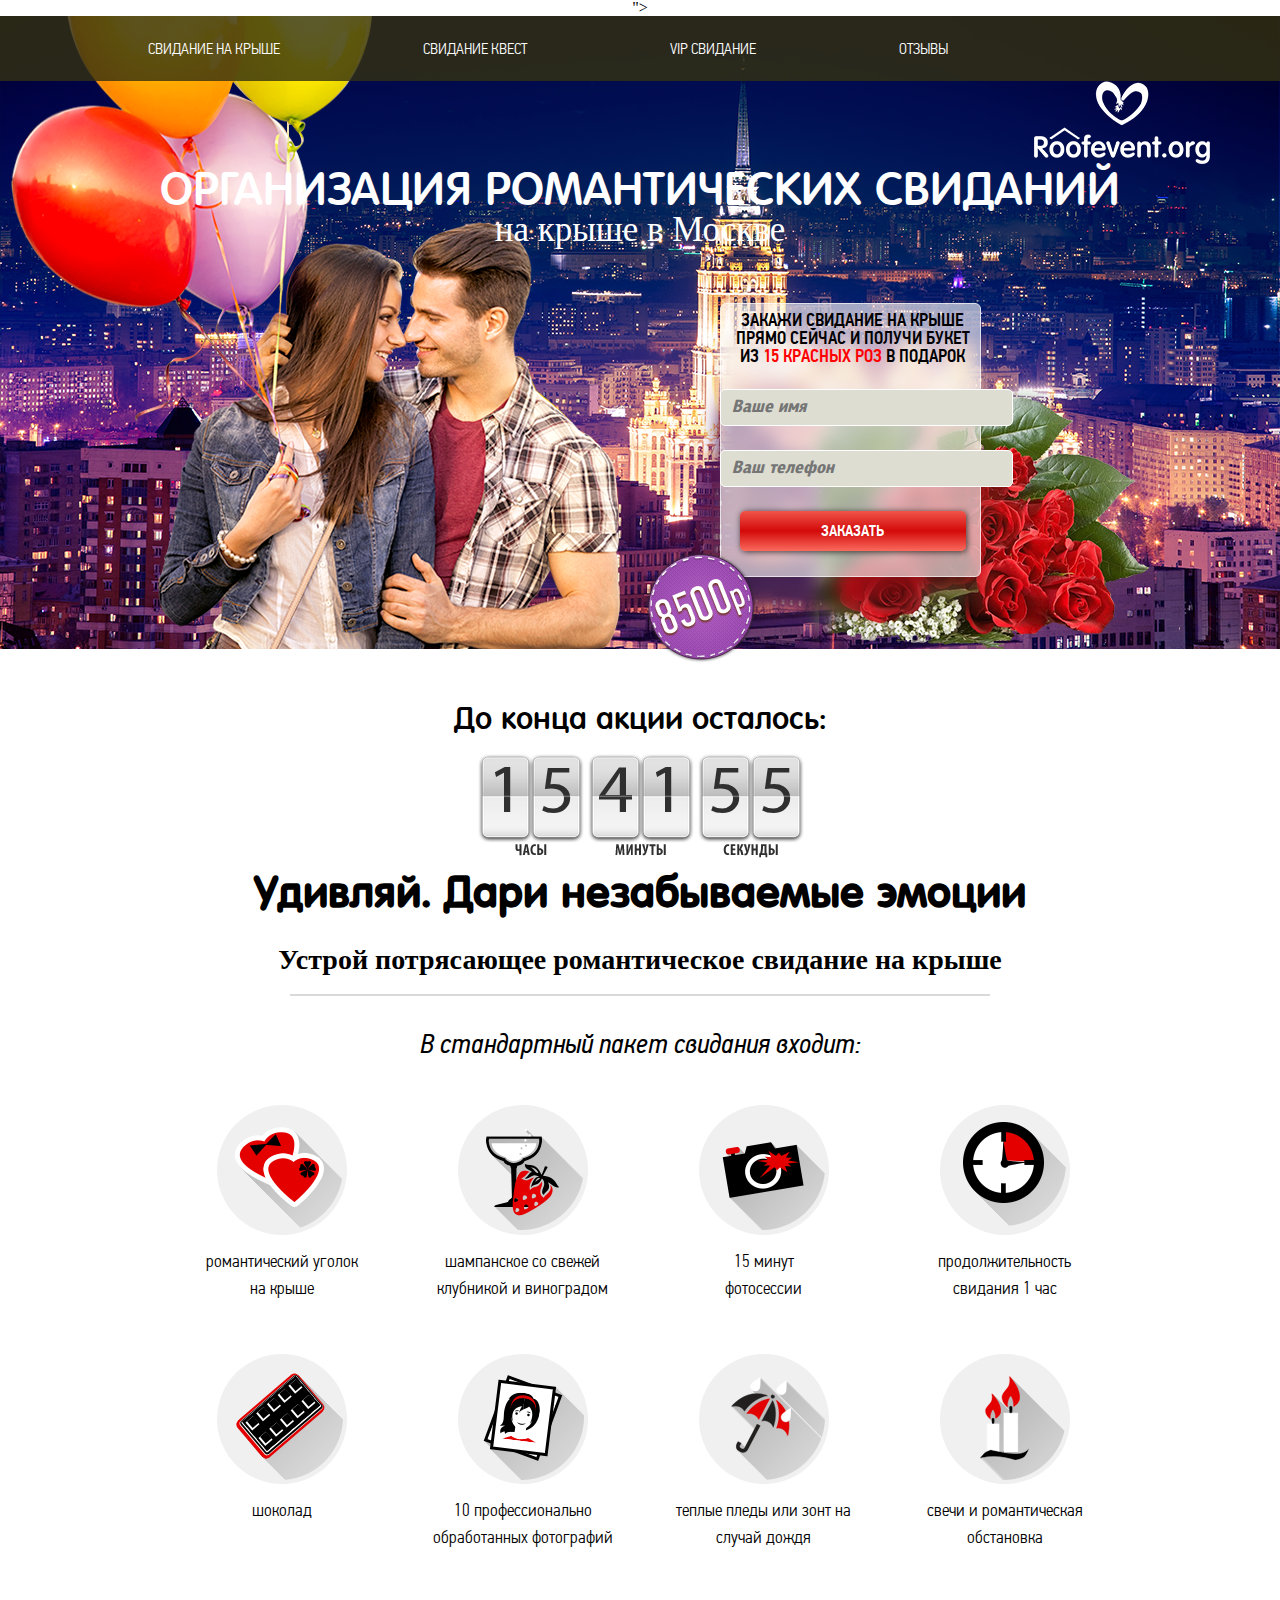
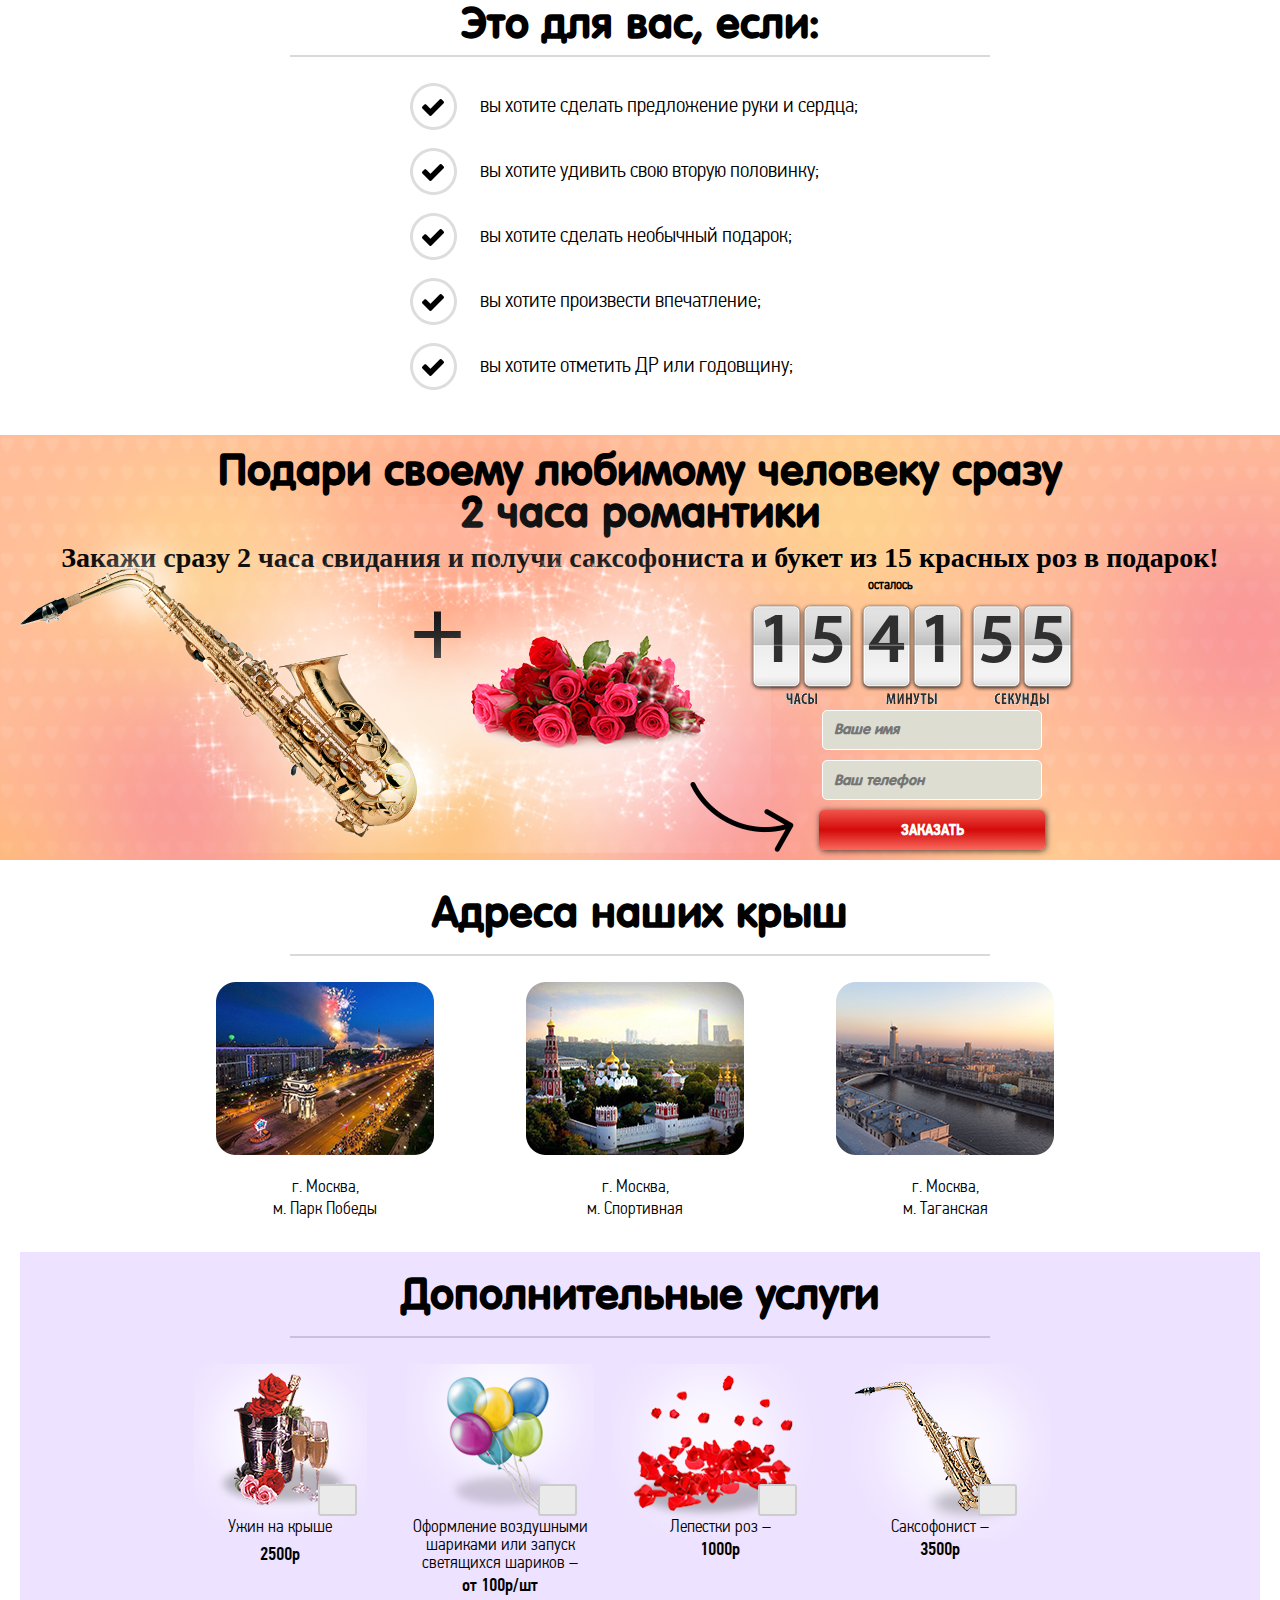
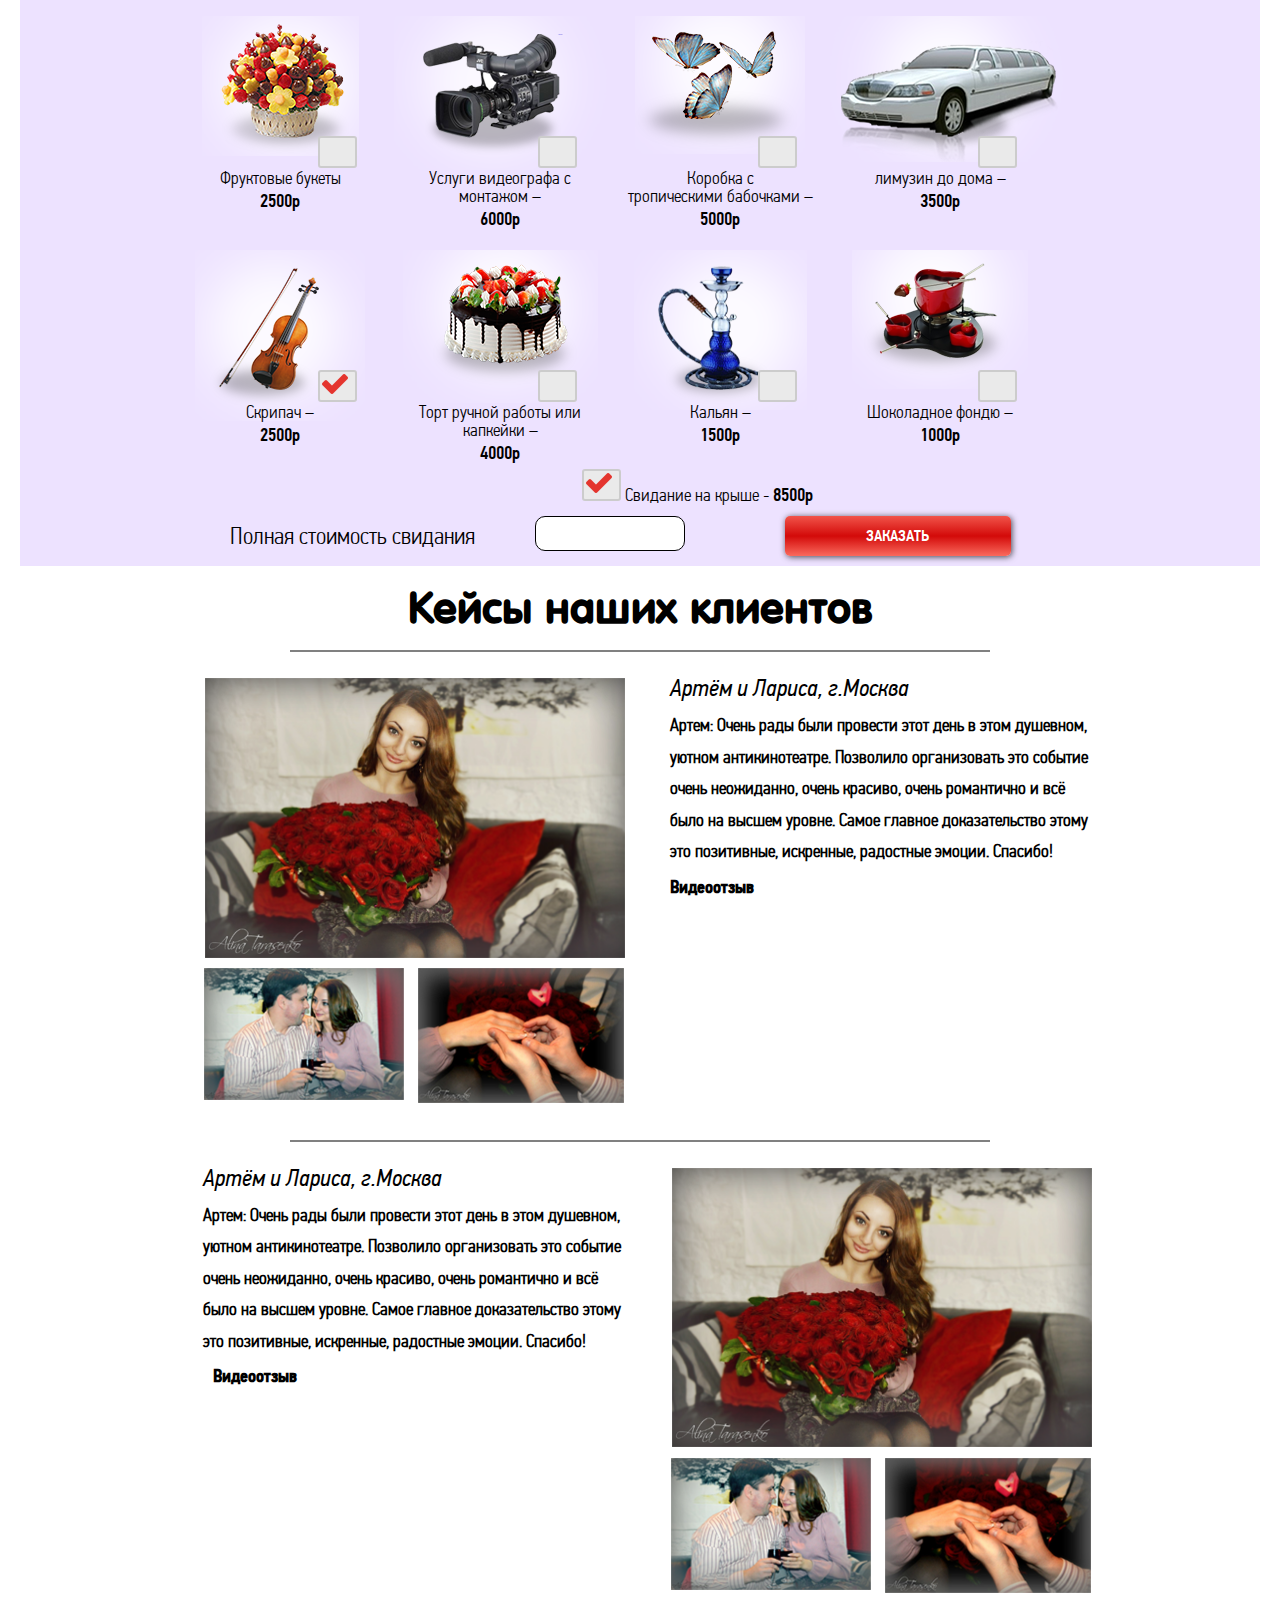
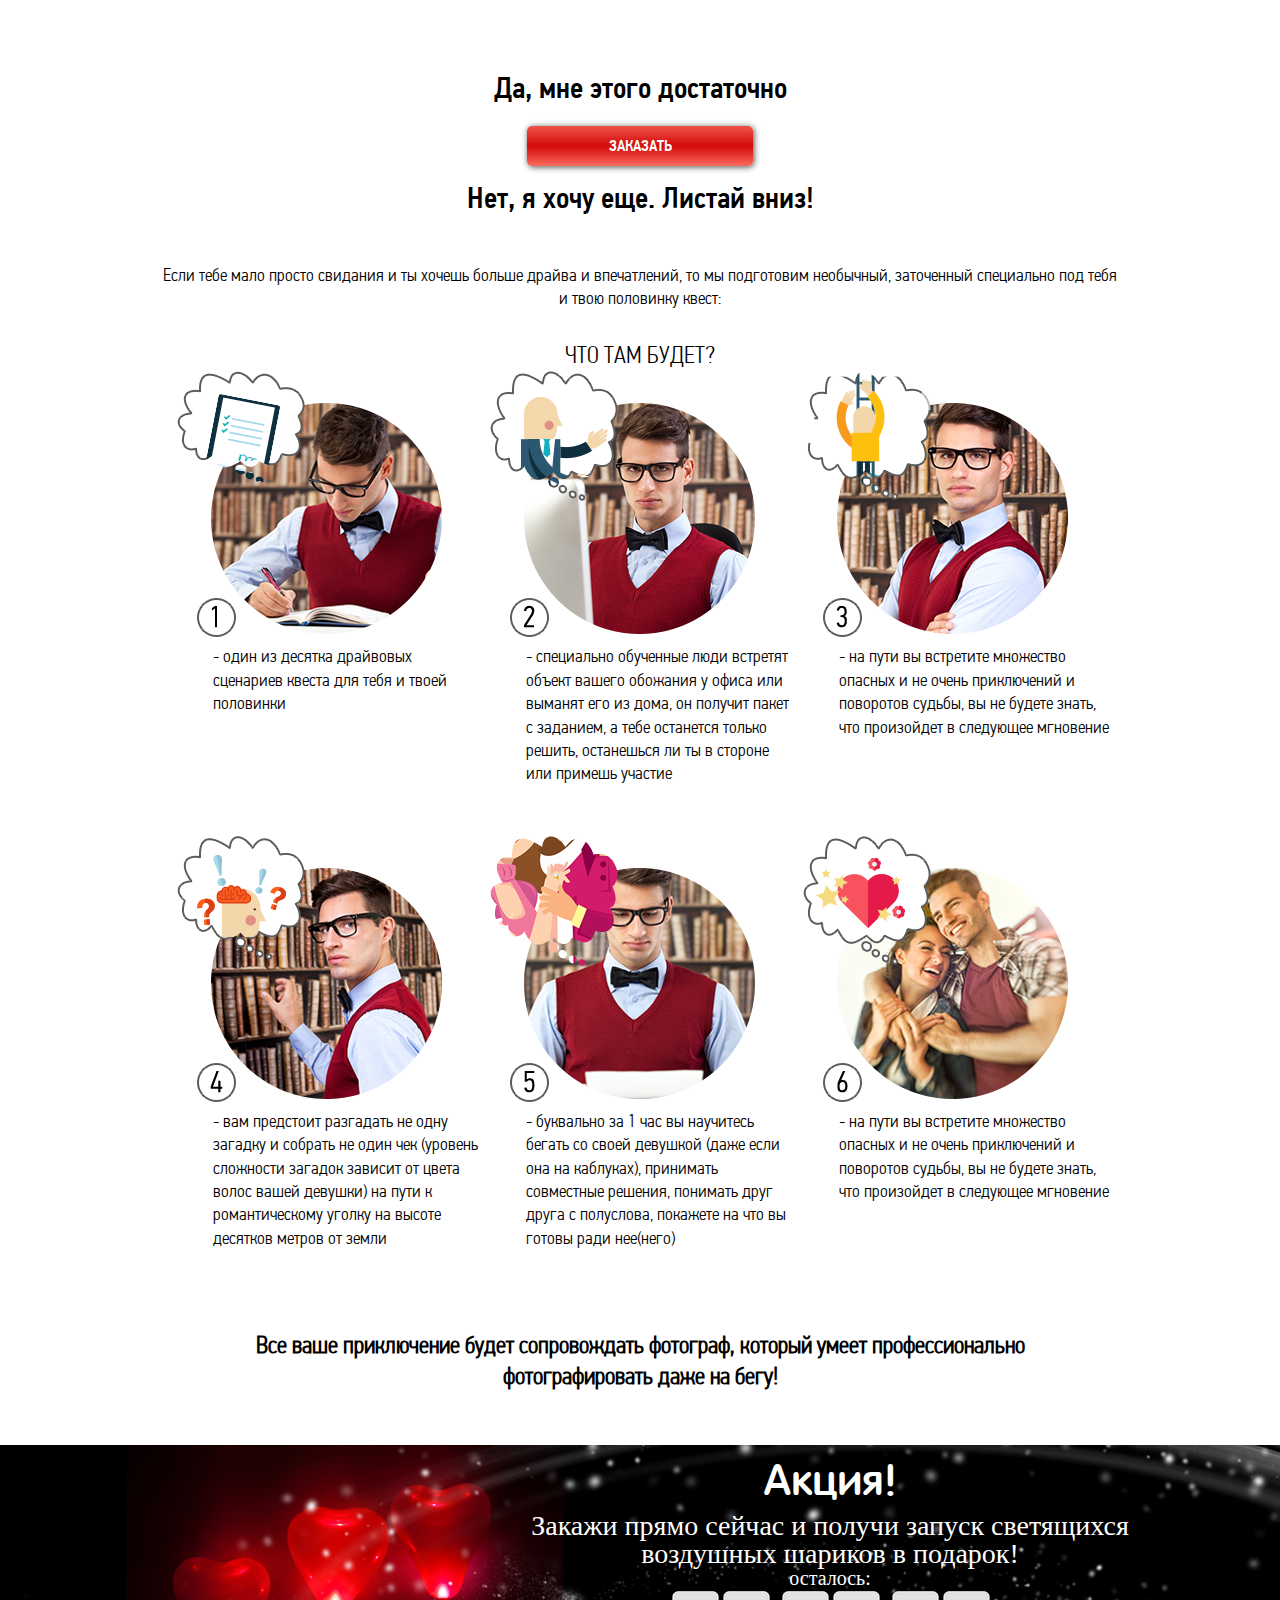
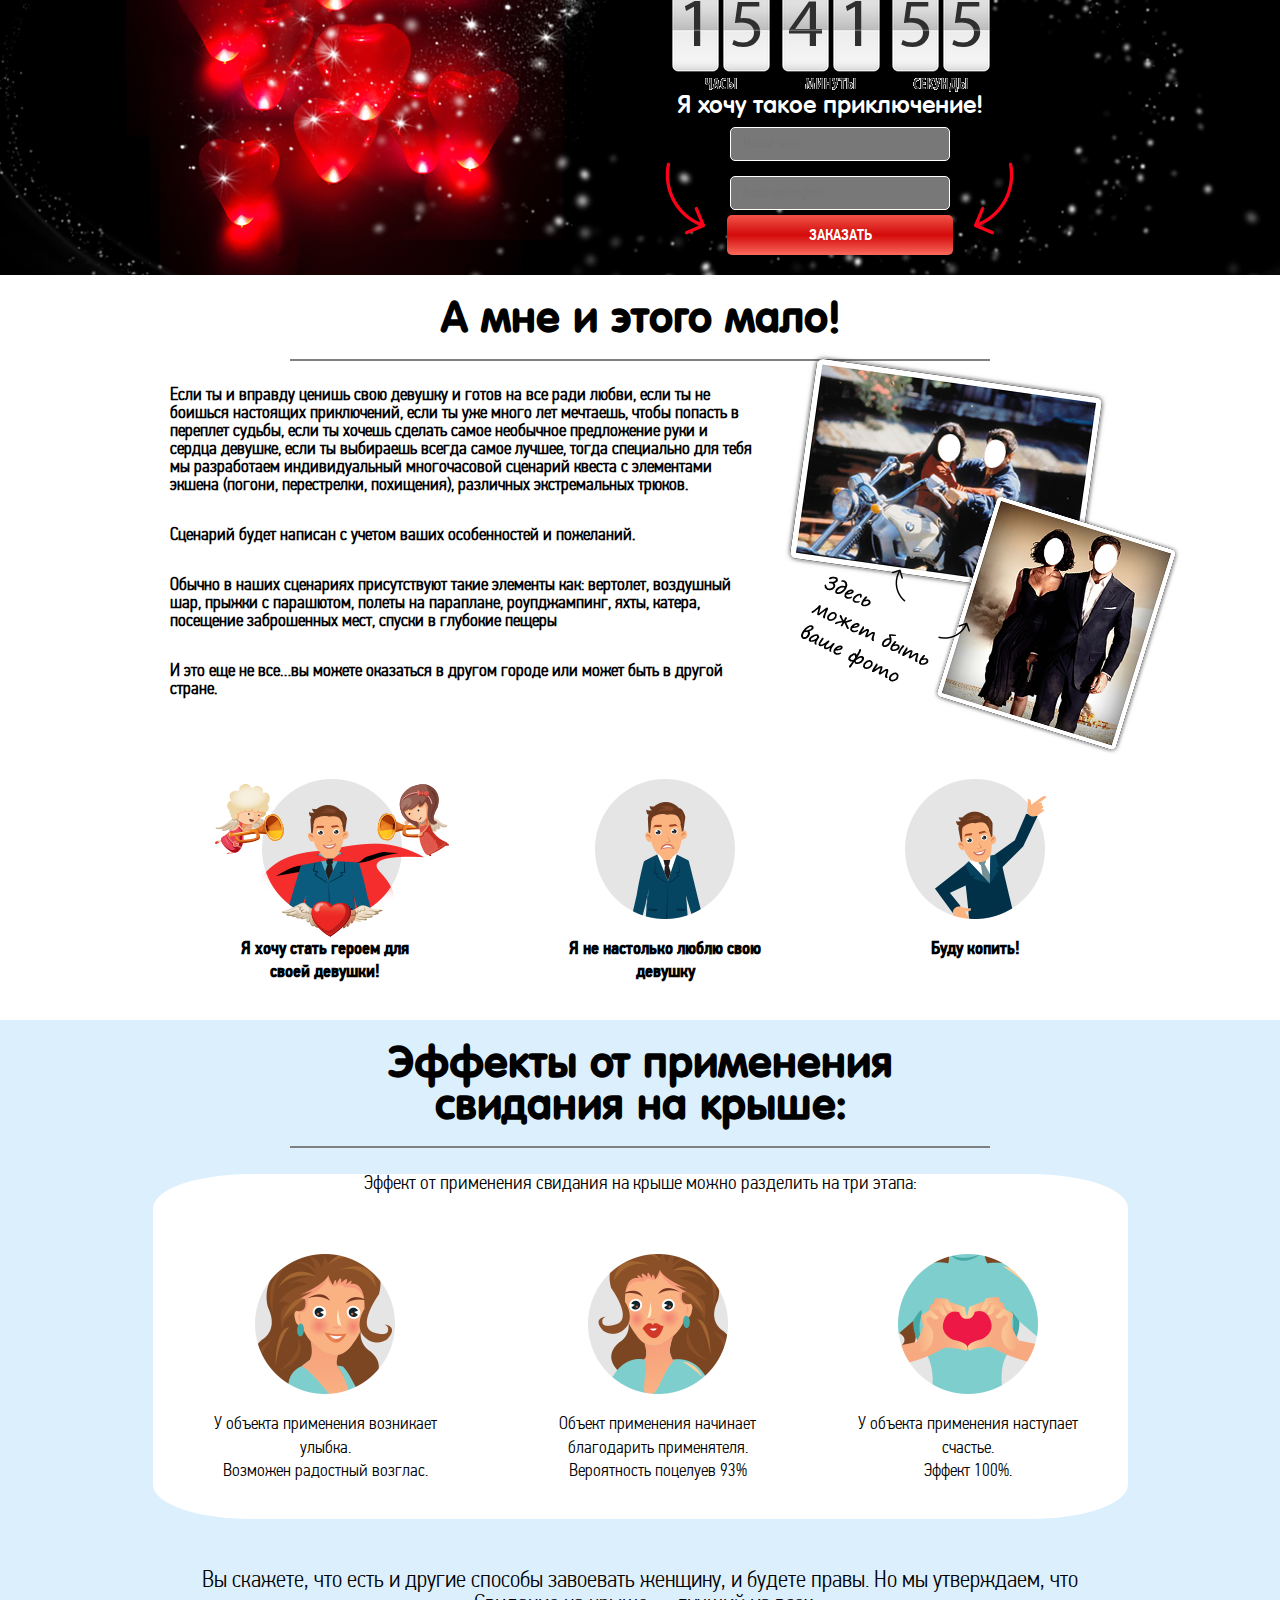
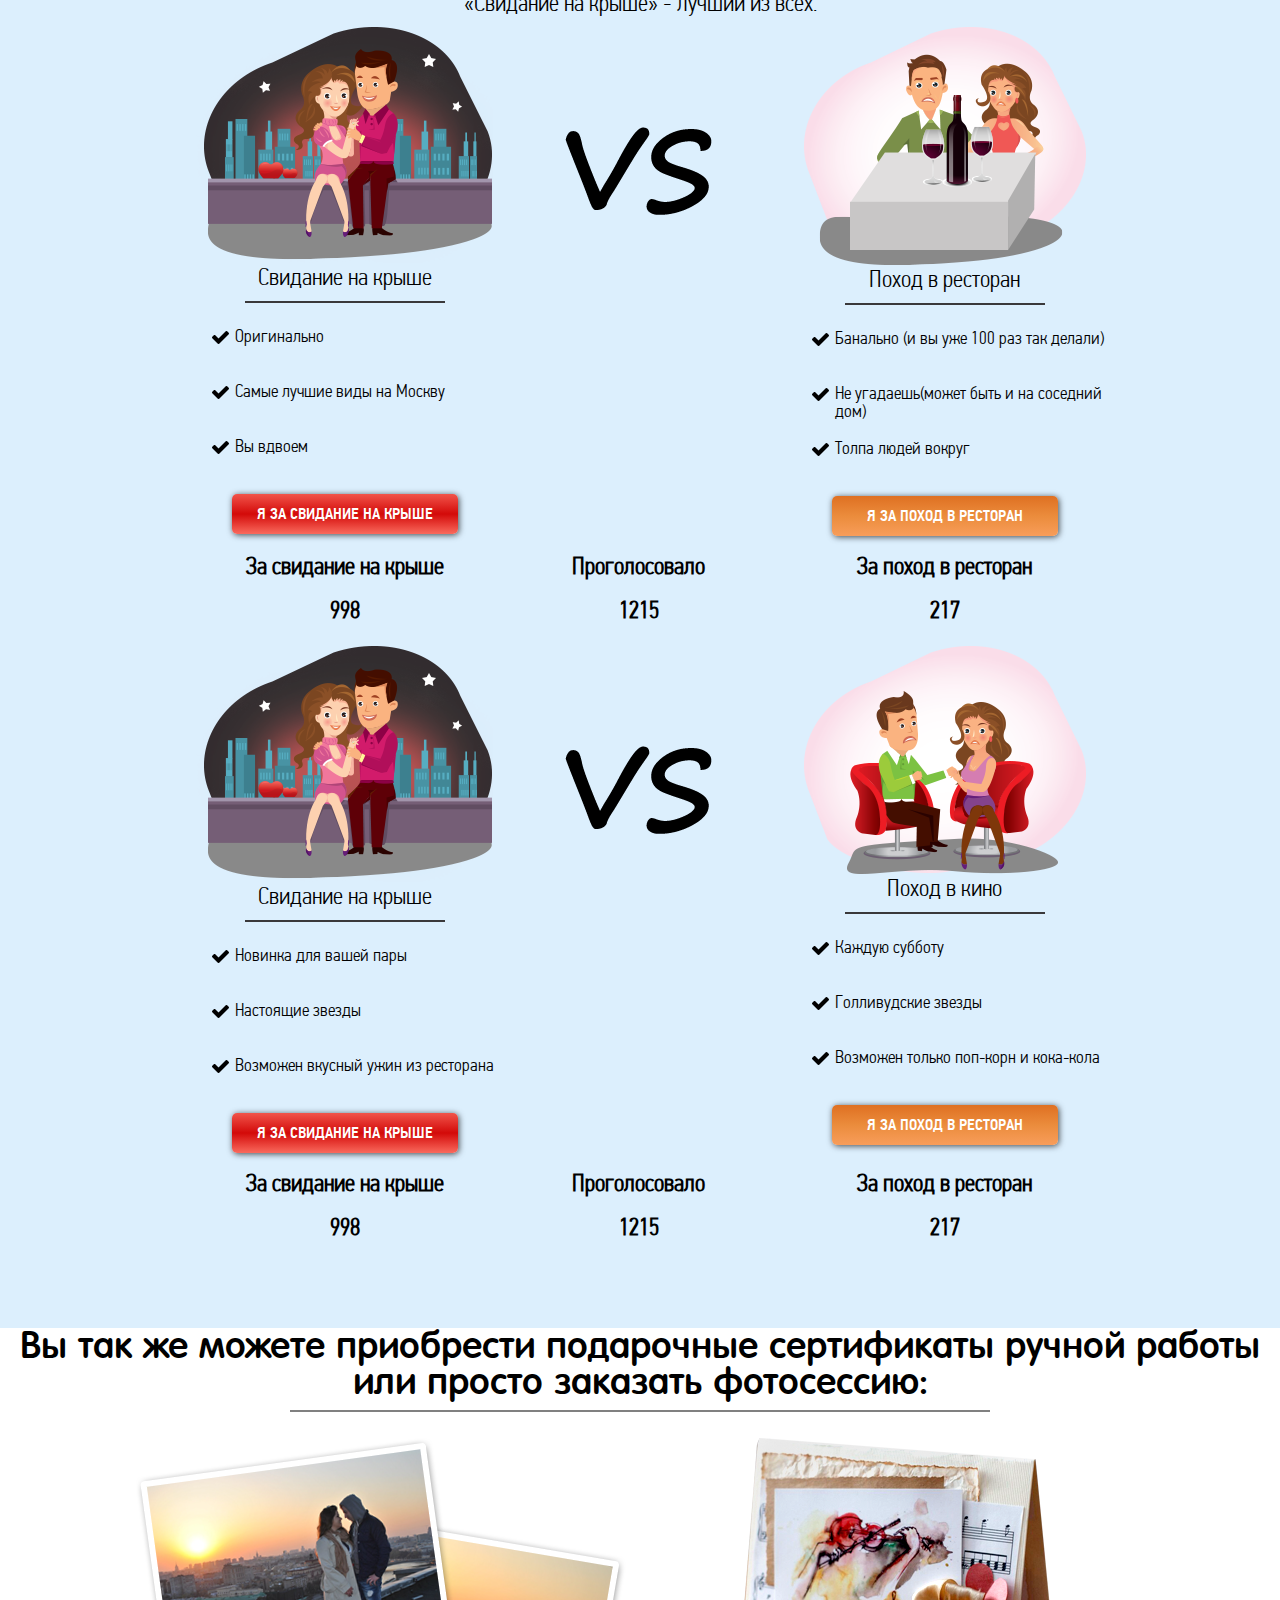
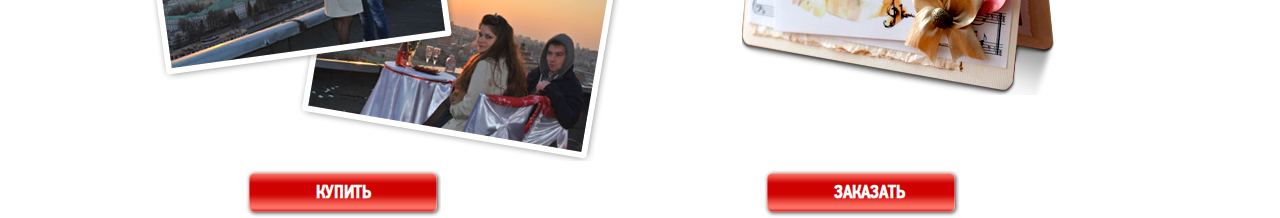
==== index.html @ 98028d87 "-mycommit-" ====
<!DOCTYPE html>
<html lang="en">
<head>
	<meta charset="UTF-8">
	<title>Layout page</title>
	<meta name="viewport" content ="width=device-width, initial-scale=1">">
	<link rel="stylesheet" href="css/fonts.css" />
	<link rel="stylesheet" href="css/jquery-ui.structure.min.css" />
	<link rel="stylesheet" href="css/jquery-ui.theme.min.css" />
	<link rel="stylesheet" href="css/style4.css">
	<link rel="stylesheet" type="text/css" href="fancyapps-fancyBox-18d1712/source/jquery.fancybox.css">
	<script type="text/javascript" src=" jquery-2.1.3.js">
	</script>
	<script src="js/count.js"></script>
		<script type="text/javascript" src="fancyapps-fancyBox-18d1712/source/jquery.fancybox.js"></script>
	<script type="text/javascript" src=" lessons4.js">
	</script>
	<link rel="stylesheet" href="css/style.css">

</head>
<body>
	<div class="fone-girls">


		<div class="head clearfix">
			<header>
				<nav class="menu">

					<ul>
						<li>
							<a href="#">свидание на крыше  </a>
						</li>
						<li>
							<a href="#"> свидание квест  </a>
						</li>
						<li>
							<a href="#">vip свидание</a>
						</li>
						<li>
							<a href="#">отзывы</a>
						</li>


					</ul>
				</nav>
			</div>
			<div class="logo">
				<img src="images11/logo.png" alt="">
				<h1>Организация романтических свиданий 
				</h1>
				<p>на крыше в Москве</p>
			</div>
			<div class="form-window">
				<p>
					Закажи свидание на крыше 
					прямо сейчас и получи букет 
					из  <span>15 красных роз</span> в подарок 
				</p>
				<form>
					<input class="form-name" type="text" name="" placeholder="Ваше имя">
					<input class="form-name" type="te;" name="" placeholder="Ваш телефон">
					<div class="text-center">
								<a href="#" class="btn btn2">Заказать</a>
							</div>
				</form>
			</div>
		</div>

	</header>
	<div class="clock">
		<p>
			До конца акции осталось:</p>
			<div class="countbox">

			</div>
			<div class="info-fon2">
				<p> Удивляй. Дари незабываемые эмоции </p>
				<p class="info-fon2-1"> Устрой потрясающее романтическое свидание на крыше
				</p>
			</div>
			<hr>
			<p class="italik-info">В стандартный пакет свидания входит: 
			</p>

		</div>

		<div class="picture-fon2 clearfix">
			<div class="circle1">
				<div class="circle1-picture-1">
				</div>
				<p> романтический уголок <br> на крыше </p>
			</div>

			<div class="circle1">
				<div class="circle1-picture-2">
				</div>
				<p> шампанское со свежей  <br> клубникой и виноградом</p>
			</div>

			<div class="circle1">
				<div class="circle1-picture-3">
				</div>
				<p> 15 минут  <br> фотосессии </p>
			</div>

			<div class="circle1">
				<div class="circle1-picture-4">
				</div>
				<p> продолжительность  <br> свидания 1 час </p>
			</div>
			<div class="circle1">
				<div class="circle1-picture-5">
				</div>
				<p> шоколад </p>
			</div>

			<div class="circle1">
				<div class="circle1-picture-6">
				</div>
				<p> 10  профессионально  <br> обработанных фотографий </p>
			</div>
			<div class="circle1">
				<div class="circle1-picture-7">
				</div>
				<p> теплые пледы или зонт на  <br> случай дождя</p>
			</div>
			<div class="circle1">
				<div class="circle1-picture-8">
				</div>
				<p> свечи и романтическая  <br> обстановка </p>
			</div>

		</div>
		<p class="info-fon2">
			Это для вас, если:
		</p>
		<hr>
		<div class="fon-2">
			<div class="if-fon">
				<div class="if-fon-picture">

				</div>
				<p>вы хотите сделать предложение руки и сердца;</p>
			</div>
			<div class="if-fon">
				<div class="if-fon-picture">

				</div>
				<p>вы хотите удивить свою вторую половинку;</p>
			</div>
			<div class="if-fon">
				<div class="if-fon-picture">

				</div>
				<p>вы хотите сделать необычный подарок;</p>
			</div>
			<div class="if-fon">
				<div class="if-fon-picture">

				</div>
				<p>вы хотите произвести впечатление;</p>
			</div>
			<div class="if-fon">
				<div class="if-fon-picture">

				</div>
				<p>вы хотите отметить ДР или годовщину;</p>
			</div>
		</div>

	</header>
	<div class="fon3">
		<div class="container">
			<div class="info-fon2">
				<p>
					Подари своему любимому человеку сразу  <br>
					2 часа романтики 
				</p>
				<h2> Закажи сразу 2 часа свидания и получи саксофониста и букет  из 15 красных роз в подарок!</h2>	


				<div class="picture-saks">
					<img src="images11/saksofon3.png"> 	
				</div>
				<div class="plus">
					<p>+</p>
				</div>
				<div class="picture-saks2">
					<img src="images11/flowers2.png"> 	
				</div>

				<div class="clock2">
					<p>осталось
					</p>
					<div class="clock-box">
						<div class="countbox">

						</div>
						<form class="form-2">
							<input class="form-name2" type="text" name="" placeholder="Ваше имя">
							<input class="form-name2" type="te;" name="" placeholder="Ваш телефон">
						
							<div class="text-center">
								<a href="#test" class="btn btn2">Заказать</a>
							</div>
						</form>
<div  id="test" class="form-window2">
				<p>
					Закажи свидание на крыше 
					прямо сейчас и получи букет 
					из  <span>15 красных роз</span> в подарок 
				</p>
				<form>
					<input class="form-name" type="text" name="" placeholder="Ваше имя">
					<input class="form-name" type="te;" name="" placeholder="Ваш телефон">
					<div class="text-center">
								<a href="#" class="btn btn2">Заказать</a>
							</div>
				</form>
			</div>

					</div>
				</div>
			</div>
		</div>
	</div>


	<div class="container">
		<div class="info-fon2">
			<p>Адреса наших крыш</p>
			<hr>
		</div>
		<div class="fon4 clearfix">
			<div class="fon4-picture1">
				<div class="fon4-picture-img">
					<img src="images11/picture3.png">
					<p>
						г. Москва,  <br> м. Парк Победы
					</p>

				</div>
			</div>

			<div class="fon4-picture1">
				<div class="fon4-picture-img">
					<img src="images11/picture2.png">
					<p>
						г. Москва,  <br> м. Спортивная
					</p>

				</div>
			</div>
			<div class="fon4-picture1">
				<div class="fon4-picture-img">
					<img src="images11/picture1.png">
					<p>
						г. Москва,  <br> м. Таганская
					</p>

				</div>
			</div>

		</div>
	</div>
	<div class="container">
		<div class="fon5">
			<div class="info-fon2">
				<p>Дополнительные услуги</p>
				<hr>
			</div>

<div class="picture-check-fon5 clearfix">
<div class="clearfix">
	

<div class="picture-fon5">
	
<div class="picture-check">
<img src="images/img9.png">
	
</div>
<div class="checkbox">
	<label>
    <input id="check1" type="checkbox" name="check3" value="2500">
<span class="checkbox-custom"></span>
   <p>
   	Ужин на крыше 
   </p>

   <span class="label bold-breakfast"> 
   	2500р
   </span>
</label>


</div>
</div>




<div class="picture-fon5">
	
<div class="picture-check">
<img src="images/img8.png">
	
</div>
<div class="checkbox">
<label>
    <input id="check1" type="checkbox" name="check" value="100">
<span class="checkbox-custom"></span>
 
   <p>
   Оформление воздушными шариками или запуск светящихся шариков – 
   </p>

   <span class="bold-breakfast"> 
   от 100р/шт
   </span>
</label>


</div>
</div>


<div class="picture-fon5">
	
<div class="picture-check">
<img src="images/img11.png">
	
</div>
<div class="checkbox">
<label>
    <input id="check1" type="checkbox" name="check" value="1000">
<span class="checkbox-custom"></span>
 
   <p>
  Лепестки роз – 
   </p>

   <span class="bold-breakfast"> 
   1000р
   </span>

</label>

</div>
</div>




<div class="picture-fon5">
	
<div class="picture-check">
<img src="images/img10.png">
	
</div>
<div class="checkbox">
<label>
    <input id="check1" type="checkbox" name="check" value="3500">
<span class="checkbox-custom"></span>

   <p>
   Саксофонист –
   </p>

   <span class="bold-breakfast"> 
   3500р
   </span>
</label>
</div>
</div>
</div>
<div class="clearfix">
	

<div class="picture-fon5">
	
<div class="picture-check">
<img src="images/img12.png">
	
</div>
<div class="checkbox">
<label>
    <input id="check1" type="checkbox" name="check" value="2500">
<span class="checkbox-custom"></span>

   <p>
 Фруктовые букеты 
   </p>

   <span class="bold-breakfast"> 
   2500р
   </span>
</label>
</div>
</div>


<div class="picture-fon5">
	
<div class="picture-check">
<img src="images/img5.png">
	
</div>
<div class="checkbox">
<label>
    <input id="check1" type="checkbox" name="check" value="6000">
<span class="checkbox-custom"></span>

   <p>
 Услуги видеографа с <br> монтажом – 
   </p>

   <span class="bold-breakfast"> 
   6000р
   </span>
</label>
</div>
</div>

<div class="picture-fon5">
	
<div class="picture-check">
<img src="images/img6.png">
	
</div>
<div class="checkbox">
<label>
    <input id="check1" type="checkbox" name="check" value="5000">
<span class="checkbox-custom"></span>

   <p>
  Коробка с  <br> тропическими бабочками –
   </p>

   <span class="bold-breakfast"> 
   5000р
   </span>
</label>
</div>
</div>
<div class="picture-fon5">
	
<div class="picture-check">
<img src="images/img7.png">
	
</div>
<div class="checkbox">
<label>
    <input id="check1" type="checkbox" name="check" value="3500">
<span class="checkbox-custom"></span>
   <p>
  лимузин до дома –  
   </p>

   <span class="bold-breakfast"> 
   3500р
   </span>
</label>
</div>
</div>
</div>


<div class="clearfix">
	

<div class="picture-fon5">
	
<div class="picture-check">
<img src="images/img4.png">
	
</div>
<div class="checkbox">
<label>
    <input id="check1" type="checkbox"  checked="checked" name="check" value="2500">
<span class="checkbox-custom"></span>
   <p>
Скрипач – 
   </p>

   <span class="bold-breakfast"> 
   2500р
   </span>
</label>
</div>
</div>

<div class="picture-fon5">
	
<div class="picture-check">
<img src="images/img3.png">
	
</div>
<div class="checkbox">
<label>
    <input id="check1" type="checkbox" name="check" value="4000">
<span class="checkbox-custom"></span>
 
   <p>
Торт ручной работы или капкейки –
   </p>

   <span class="bold-breakfast"> 
   4000р
   </span>
</label>
</div>
</div>
<div class="picture-fon5">
	
<div class="picture-check">
<img src="images/img2.png">
	
</div>
<div class="checkbox">
<label>
    <input id="check1" type="checkbox" name="check" value="1500">
<span class="checkbox-custom"></span>
 
   <p>
Кальян – 
   </p>

   <span class="bold-breakfast"> 
   1500р
   </span>
</label>
</div>
</div>
<div class="picture-fon5">
	
<div class="picture-check">
<img src="images/img1.png">
	
</div>
<div class="checkbox">
<label>
    <input id="check1" type="checkbox" name="check" value="1000">
<span class="checkbox-custom"></span>

   <p>
Шоколадное фондю – 
   </p>

   <span class="bold-breakfast"> 
   1000р
   </span>
</label>
</div>
</div>
</div>

<div class="checkbox">
<label>
    <input  id="check2" type="checkbox" checked="checked" name="check" value="8500">
	<span class="checkbox-custom"></span>

<label class="checkbox-label" for="check1"> Свидание на крыше - <span class="bold-breakfast"> 8500р</span></label>
</label>
</div>
<div class="all-buy-all clearfix">
<div class="all-buy">
	<p>
		Полная стоимость свидания
	</p>
</div>
<div id="buy1" class="buy">
	<button class="info-buy" type="submit"> <p></p></button>
</div>
	<div class="text-center">
								<a href="#" class="btn btn2">Заказать</a>
							</div>
</div>

</div>
		</div>
	</div>
	<div class="fon6">
		<div class="container">
			<div class="info-fon2">
				<p>Кейсы наших клиентов</p>
			<hr class="bold-line">
			</div>
			 <div class="clearfix">
			 	<div class="picture-fon6-1">
			 		<div class="picture-first">
			 			<img src="images11/images3/img0.png"> 
			 		</div>
			 		<div class=" fon-picture clearfix">
			 		<div class="picture-second">
			 			<img src="images11/images3/images3.png"> 
			 		</div>
			 		<div class="picture-third">
			 			<img src="images11/images3/img2.png"> 
			 		</div>
			 		</div>
			 	</div>
			 	<div class="picture-fon6-2">
			 		<div class="text-fon6">
			 			<p class="bold-text1">
			 				Артём и Лариса, г.Москва 
			 			</p>
			 			<p class="bold-text2">
			 				Артем: Очень рады были провести этот день в этом душевном, уютном антикинотеатре. Позволило организовать это событие очень неожиданно, очень красиво, очень романтично и всё было на высшем уровне. Самое главное доказательство этому это позитивные, искренные, радостные эмоции. Спасибо!
			 			</p>
			 		</div>
			 		<div class="video">
			 		<p>
			 			Видеоотзыв
			 		</p>
			 			<iframe width="300" height="200" src="https://www.youtube.com/embed/O7fis3u9oSY" frameborder="0" allowfullscreen></iframe>
			 		</div>
			 	</div>
			 </div>
<hr class="bold-line">
<div class="clearfix">
<div class="picture-fon6-1-2 clearfix">
<div class="text-fon6">
			 			<p class="bold-text1">
			 				Артём и Лариса, г.Москва 
			 			</p>
			 			<p class="bold-text2">
			 				Артем: Очень рады были провести этот день в этом душевном, уютном антикинотеатре. Позволило организовать это событие очень неожиданно, очень красиво, очень романтично и всё было на высшем уровне. Самое главное доказательство этому это позитивные, искренные, радостные эмоции. Спасибо!
			 			</p>
			 		</div>
			 		<div class="video2">
			 		<p>
			 			Видеоотзыв
			 		</p>
			 			<iframe width="300" height="200" src="https://www.youtube.com/embed/O7fis3u9oSY" frameborder="0" allowfullscreen></iframe>
			 		</div>
	
</div>
<div class="picture-fon6-2">
<div class="picture-first">
			 			<img src="images11/images3/img0.png"> 
			 		</div>
			 		<div class=" fon-picture clearfix">
			 		<div class="picture-second">
			 			<img src="images11/images3/images3.png"> 
			 		</div>
			 		<div class="picture-third">
			 			<img src="images11/images3/img2.png"> 
			 		</div>
			 		</div>



</div>


</div>


<div class="fon6-text">
	<p>Да, мне этого достаточно	</p>
<div class="text-center">
								<a href="#" class="btn btn2">Заказать</a>
							</div>



		<p>Нет, я хочу еще. Листай вниз! 	</p>
</div>
<div>
<p class="fon6-text-1"">Если тебе мало просто свидания и ты хочешь больше драйва и впечатлений, то  мы подготовим необычный, заточенный специально под тебя <br>и твою половинку квест:
</p>
 <p class="fon6-text-2"> Что там будет?
 </p>

</div>




<div class=" boys clearfix">
<div class="picture-boy1">
<div class="boy-picture">
<img src="images11/images4/img1.png">
	
</div>
	<p>- один из десятка драйвовых сценариев  квеста для тебя и твоей половинки	</p>
</div>

<div class="picture-boy1">
<div class="boy-picture2">
<img src="images11/images4/img2.png">
	
</div>
	<p>- специально обученные люди встретят объект вашего обожания у офиса или выманят его из дома, он получит пакет с заданием, а тебе останется только решить, останешься ли ты в стороне или примешь участие	</p>
</div>
<div class="picture-boy1">
<div class="boy-picture3">
<img src="images11/images4/img3.png">
	
</div>
	<p>- на пути вы встретите множество опасных и не очень приключений и поворотов судьбы, вы не будете знать, что произойдет в следующее мгновение	</p>
</div>
</div>
<div class=" boys clearfix">
<div class="picture-boy1">
<div class="boy-picture4">
<img src="images11/images4/img4.png">
	
</div>
	<p>- вам предстоит разгадать не одну загадку и собрать не один чек (уровень сложности загадок зависит от цвета волос вашей девушки) на пути к романтическому уголку на высоте десятков метров от земли	</p>
</div>
<div class="picture-boy1">
<div class="boy-picture5">
<img src="images11/images4/img5.png">
	
</div>
	<p>- буквально за 1 час вы научитесь бегать со своей девушкой (даже если она на каблуках), принимать совместные решения, понимать друг друга с полуслова, покажете на что вы готовы ради нее(него)	</p>
</div>
<div class="picture-boy1">
<div class="boy-picture6">
<img src="images11/images4/img6.png">
	
</div>
	<p>- на пути вы встретите множество опасных и не очень приключений и поворотов судьбы, вы не будете знать, что произойдет в следующее мгновение	</p>
</div>
	
</div>
<p class="boy-text"> Все ваше приключение будет сопровождать фотограф, который умеет профессионально <br> фотографировать даже на бегу! 
</p>

		</div>
	</div>
	 <div class="fon7">
	 	<div class="container2">
	 		<p class="fon7-text">Акция! 
	 		</p>
	 		<p class="fon7-text1">Закажи прямо сейчас и получи запуск светящихся воздушных  шариков в подарок! 
	 		</p>
	 		<p class="fon7-text-min">
		 осталось:
			</p>
			<div class="countbox second">

			</div>
			<p class="fon7-text-form">Я хочу такое приключение!
			</p>
			<form class="form-3">
							<input class="form-name3" type="text" name="" placeholder="Ваше имя">
							<input class="form-name3" type="te;" name="" placeholder="Ваш телефон">
							<div class="text-center">
								<a href="#" class="btn btn2">Заказать</a>
							</div>
						</form>
	 	</div>
	 </div>


	  <div class="fon8">
	  	<div class="container3">
	  		<div class="info-fon2">
				<p>А мне и этого мало!</p>
				<hr class="bold-line">
			</div>
			<div class="fon8-info">
			<div class="info-text ">
			<p class="info-text2"> 
            Если ты и вправду ценишь свою девушку и готов на все ради любви, если ты не боишься настоящих приключений, если ты уже много лет мечтаешь, чтобы попасть в переплет судьбы, если ты хочешь сделать самое необычное предложение руки и сердца девушке, если ты выбираешь всегда самое лучшее, тогда специально для тебя мы разработаем индивидуальный многочасовой сценарий квеста с элементами экшена (погони, перестрелки, похищения), различных экстремальных трюков. 
            
			</p>
		    <br>
            <br>
	<p class="info-text2"> 
	Сценарий будет написан с учетом ваших особенностей и пожеланий.
</p>
  <br>
            <br>
           	<p class="info-text2">  
Обычно в наших сценариях присутствуют такие элементы как: вертолет, воздушный шар, прыжки с парашютом, полеты на параплане, роупджампинг, яхты, катера, посещение заброшенных мест, спуски в глубокие пещеры
            </p>
 <br>
            <br>
          	<p class="info-text2"> 
И это еще не все…вы можете оказаться в другом городе или может быть в другой стране.
            </p>
			</div>
					<div class="picture-fon8 clearfix">
					<div class="picture-fon8-1">
					<div class="picture-fon8-boys">
						 <img src="images11/images5/img2.png">
					</div>
		
						<p class="text-info-picture"> Я хочу стать героем для <br> своей девушки! </p>
				</div>
<div class="picture-fon8-2">
					<div class="picture-fon8-boys">
						 <img src="images11/images5/img3.png">
					</div>
						<p class="text-info-picture"> Я не настолько люблю свою <br> девушку
						 </p>
				</div>
				<div class="picture-fon8-3">
						<div class="picture-fon8-boys">
						 <img src="images11/images5/img4.png">
					</div>
						<p class="text-info-picture"> Буду копить! </p>
				</div>

				</div>
			</div>
	  	</div>
	  </div>






 <div class="fon9">
	  	<div class="container3">
	  		<div class="info-fon2">
				<p>Эффекты от применения  <br> свидания на крыше: </p>
				<hr class="bold-line">
				</div>
				<div class="block9">
					<p class="block9-text">Эффект от применения свидания на крыше можно разделить на три этапа: </p>
			

<div class="picture-fon8 clearfix">
					<div class="picture-fon9-1">
					<div class="picture-fon8-boys">
						 <img src="images11/images6/girl1.png">
					</div>
		
						<p class="text-info-picture-girl">У объекта применения возникает улыбка.  <br> Возможен радостный возглас.  </p>
				</div>
<div class="picture-fon9-2">
					<div class="picture-fon8-boys">
						 <img src="images11/images6/girl2.png">
					</div>
						<p class="text-info-picture-girl"> Объект применения начинает <br>
благодарить применятеля.<br>
Вероятность поцелуев 93%
						 </p>
				</div>
				<div class="picture-fon9-3">
						<div class="picture-fon8-boys">
						 <img src="images11/images6/girl3.png">
					</div>
						<p class="text-info-picture-girl">У объекта применения наступает счастье.<br>
Эффект 100%. </p>
				</div>

				</div>
				</div>
				<div class="info-text-fon9">
					<p>Вы скажете, что есть и другие способы завоевать женщину, и будете правы. Но мы утверждаем, что <br> «Свидание на крыше» - лучший из всех.
					 </p>

				</div>
<div class="block10 clearfix">
<div class="left-vs">
<div class="picture-left">
	<img src="images11/images6/bestpict1.png" alt="#">
</div>
<p class="meet">Свидание на крыше  </p>
<hr class="hr1">
<div class="text-znak">
	
<p> Оригинально
</p>
<p> Самые лучшие виды на Москву 
</p>
<p> Вы вдвоем
</p>
<div class="text-center">
									<div class="btn btn2">Я за свидание на крыше</div>
								</div>

</div>
</div>

<div class="center-vs">
	<img src="images11/images6/vs.png" alt="#">
</div>

<div class="left-vs">
<div class="picture-left">
	<img src="images11/images6/bestpict3.png" alt="#">
</div>
<p class="meet">Поход в ресторан  </p>
<hr class="hr1">
<div class="text-znak">
	
<p> Банально (и вы уже 100 раз так делали)
</p>
<p> Не угадаешь(может быть и на соседний дом)
</p>
<p> Толпа людей вокруг
</p>
<div class="text-center">
									<div class="btn btn3">Я за поход в ресторан</div>
								</div>

</div>
</div>
<div class="clear"> </div>
<div class="golos clearfix">

	<div class="golos1">
		<p> За свидание на крыше</p>
		<p> 998</p>
	</div>
	<div class="golos2">
		<p> Проголосовало</p>
		<p> 1215</p>
	</div>
	<div class="golos3">
		<p> За поход в ресторан </p>
		<p> 217</p>
	</div>
</div>






			</div>





<div class="block10 clearfix">
<div class="left-vs">
<div class="picture-left">
	<img src="images11/images6/bestpict1.png" alt="#">
</div>
<p class="meet">Свидание на крыше  </p>
<hr class="hr1">
<div class="text-znak">
	
<p> Новинка для вашей пары
</p>
<p> Настоящие звезды 
</p>
<p> Возможен вкусный ужин из ресторана
</p>
<div class="text-center">
									<div class="btn btn2">Я за свидание на крыше</div>
								</div>

</div>
</div>

<div class="center-vs">
	<img src="images11/images6/vs.png" alt="#">
</div>

<div class="left-vs">
<div class="picture-left">
	<img src="images11/images6/bestpict2.png" alt="#">
</div>
<p class="meet">Поход в кино  </p>
<hr class="hr1">
<div class="text-znak">
	
<p> Каждую субботу
</p>
<p> Голливудские звезды
</p>
<p> Возможен только поп-корн и кока-кола
</p>
<div class="text-center">
									<div class="btn btn3">Я за поход в ресторан</div>
								</div>

</div>
</div>
<div class="clear"> </div>
<div class="golos clearfix">

	<div class="golos1">
		<p> За свидание на крыше</p>
		<p> 998</p>
	</div>
	<div class="golos2">
		<p> Проголосовало</p>
		<p> 1215</p>
	</div>
	<div class="golos3">
		<p> За поход в ресторан </p>
		<p> 217</p>
	</div>
</div>






			</div>












			</div>
			


















			<div class="fon10">
			<div class="container">
			<div class="info-fon10">
			<p> Вы так же можете приобрести подарочные сертификаты 
ручной работы или просто заказать фотосессию: 
			</p>
	<hr class="bold-line">
				
			</div>
			<div class="boys">
			<div class="clearfix">
				<div class="picture-buy">	
		<a href="#">КУПИТЬ</a>
</div>
	<div class="picture-zakaz">	
		<a href="#">ЗАКАЗАТЬ</a>
</div>
			</div>
				
			</div>
				
			</div>
			</div>









</body>
</html>
---- css/fonts.css ----
@font-face {
  font-family: 'AFuturaRoundDemi';
  src: url('../fonts/AFuturaRoundDemi/AFuturaRoundDemi.eot');
  src: local('☺'), url('../fonts/AFuturaRoundDemi/AFuturaRoundDemi.woff') format('woff'), url('../fonts/AFuturaRoundDemi/AFuturaRoundDemi.ttf') format('truetype'), url('../fonts/AFuturaRoundDemi/AFuturaRoundDemi.svg') format('svg');
  font-weight: normal;
  font-style: normal;
}
@font-face {
  font-family: 'PFDinTextCondPro-Medium';
  src: url('../fonts/PFDinTextCondPro-Medium/PFDinTextCondPro-Medium.eot');
  src: local('☺'), url('../fonts/PFDinTextCondPro-Medium/PFDinTextCondPro-Medium.woff') format('woff'), url('../fonts/PFDinTextCondPro-Medium/PFDinTextCondPro-Medium.ttf') format('truetype'), url('../fonts/PFDinTextCondPro-Medium/PFDinTextCondPro-Medium.svg') format('svg');
  font-weight: normal;
  font-style: normal;
}
@font-face {
  font-family: 'PFBulletinSansPro-Bold';
  src: url('../fonts/PFBulletinSansPro-Bold/PFBulletinSansPro-Bold.eot');
  src: local('☺'), url('../fonts/PFBulletinSansPro-Bold/PFBulletinSansPro-Bold.woff') format('woff'), url('../fonts/PFBulletinSansPro-Bold/PFBulletinSansPro-Bold.ttf') format('truetype'), url('../fonts/PFBulletinSansPro-Bold/PFBulletinSansPro-Bold.svg') format('svg');
  font-weight: normal;
  font-style: normal;
}


@font-face {
  font-family: 'PFDinTextCondPro-Light';
  src: url('../fonts/PFDinTextCondPro-Light/PFDinTextCondPro-Light.eot');
  src: local('☺'), url('../fonts/PFDinTextCondPro-Light/PFDinTextCondPro-Light.woff') format('woff'), url('../fonts/PFDinTextCondPro-Light/PFDinTextCondPro-Light.ttf') format('truetype'), url('../fonts/PFDinTextCondPro-Light/PFDinTextCondPro-Light.svg') format('svg');
  font-weight: normal;
  font-style: normal;
}

@font-face {
  font-family: 'PFDinTextCondPro-Thin';
  src: url('../fonts/PFDinTextCondPro-Thin/PFDinTextCondPro-Thin.eot');
  src: local('☺'), url('../fonts/PFDinTextCondPro-Thin/PFDinTextCondPro-Thin.woff') format('woff'), url('../fonts/PFDinTextCondPro-Thint/PFDinTextCondPro-Thin.ttf') format('truetype'), url('../fonts/PFDinTextCondPro-Thint/PFDinTextCondPro-Thin.svg') format('svg');
  font-weight: normal;
  font-style: normal;
}
@font-face {
  font-family: 'PFDinTextCondPro-Italic';
  src: url('../fonts/PFDinTextCondPro-Italic/PFDinTextCondPro-Italic.eot');
  src: local('☺'), url('../fonts/PFDinTextCondPro-Italic/PFDinTextCondPro-Italic.woff') format('woff'), url('../fonts/PFDinTextCondPro-Italic/PFDinTextCondPro-Italic.ttf') format('truetype'), url('../fonts/PFDinTextCondPro-Italic/PFDinTextCondPro-Italic.svg') format('svg');
  font-weight: normal;
  font-style: normal;
}
---- css/style4.css ----
@font-face
{
	font-family: 'MyriadProRegular';
	font-style: normal;
	font-weight: normal;
	src: url('fonts/myriadpro-regular-webfont.eot?') format('eot'),
		url('fonts/myriadpro-regular-webfont.woff') format('woff'),
		url('.fonts/myriadpro-regular-webfont.ttf') format('truetype'),
		url('fonts/myriadpro-regular-webfont.svg') format('svg');
}
.countbox
{
	color: #2f2f2f;
	font-family: MyriadProRegular,Helvetica,sans-serif;
	font-size: 69px;
	height: 106px;
	line-height: 82px;
	margin: 0 auto;
	padding: 0;
	width: 324px;
}
.countbox .countbox-num
{
	float: left;
}
.countbox .countbox-space
{
	float: left;
	height: 90px;
	width: 8px;
}
.countbox-hours1,.countbox-mins1,.countbox-secs1,.countbox-hours2,.countbox-mins2,.countbox-secs2
{
	background-image: url('../images/flip.png');
	background-repeat: no-repeat;
	float: left;
	height: 89px;
	margin: 0 -4px 0 0;
	text-align: center;
	width: 55px;
	z-index: 1;
}
.countbox-hours-text,.countbox-mins-text,.countbox-secs-text
{
	background-position: center;
	background-repeat: no-repeat;
	height: 14px !important;
	margin-top: 90px;
	position: absolute;
	width: 106px;
}
.countbox-hours-text
{
	background-image: url('../images/hours_text.gif');
}
.countbox-mins-text
{
	background-image: url('../images/mins_text.gif');
}
.countbox-secs-text
{
	background-image: url('../images/secs_text.gif');
}
.countbox-hours1 span, .countbox-hours2 span, .countbox-mins1 span, .countbox-mins2 span, .countbox-secs1 span, .countbox-secs2 span
{
	background: url('../images/flip_gradient.png');
	background-repeat: no-repeat;
	display: block;
	height: 89px;
	position: absolute;
	width: 55px;
} /*Скрипт скачан с сайта mywpnote.ru */
---- css/style.css ----
*{
  margin: 0;
  padding: 0;
  border: 0;
  font-size: 100%;
  font: inherit;
  vertical-align: baseline;
  -moz-box-sizing:border-box;
  -webkit-box-sizing:border-box;
  box-sizing:border-box;
}

/* HTML5 display-role reset for older browsers */
article, aside, details, figcaption, figure,
footer, header, hgroup, menu, nav, section {
  display: block;
}
body {
  line-height: 1;
  width: 1280px;
  text-align: center;
  margin: 0 auto;

}
ol, ul {
  list-style: none;
}
.clearfix:before,
.clearfix:after {
    content:"";
    display:table;
}
.clearfix:after {
    clear:both;
}

header{
width: 1240px;
text-align: center;
margin: 0 auto;
}
.container {
  width: 1240px;
text-align: center;
margin: 0 auto;
}
 .head {
     margin: 0 auto;
     text-align:center;
   width:1280px;
   height: 65px;
   background:rgba(51, 49, 16, 0.8);
 }
.fone-girls {
  background-image: url(../images11/main.png);
  background-repeat: no-repeat;
width: 1280px;
}



nav{
      width: 1240px;
    height: 65px;
text-align: center;
}

 .menu li a{
text-decoration:none;
list-style: none;
font-size: 16px;
font-family: 'PFDinTextCondPro-Light';
color: #fff;
margin:0 15px;
text-transform: uppercase;
}
.menu ul li{
float:left;
line-height: 65px;
    margin-left: 113px;
}
.menu li a:hover{
  border:1px solid #de6d6e;
  border-radius: 3px;
  background-color: #de6d6e;
  color:#fff;
}
.logo p{

color: #fff;
font-size: 35px;
font-family: 'PFDinTextCondPro-Thin';
    padding-bottom: 56px;
}
h1{
  text-transform: uppercase;
color: #fff;
font-size: 45px;
font-family: 'AFuturaRoundDemi';
}
.form-window {
  position: relative;
  width: 265px;

font-family:'PFBulletinSansPro-Bold';
    background-image: url(../images11/img-forma.png);
    background-repeat: no-repeat;
    padding-bottom: 98px;
     left: 720px;
}
.form-window p{
text-transform: uppercase;
font-size: 18px;
color: #000;
    margin-bottom: 22px;
margin-bottom: 12px;
   font-family: 'PFDinTextCondPro-Medium';
    padding: 10px;


}
.form-window span {
text-transform: uppercase;
font-size: 18px;
color: red;
}
.form-name {
  border-radius: 5px;
    height: 37px;
    padding: 10px 11px;
    color: #000;
    font-style: italic;
    font-size: 18px;
  background-color: #ddddd1;
    margin-bottom: 24px;
    border: 1px solid #fff;
}
.btn2 {
width: 226px;
border-radius:5px;
color: #000;
padding: 20px;
background:rgba(255,255,255, 0.5);
}
.btn2 {
  background: linear-gradient(to bottom,#f1544a, #d30a09, #fa6a5d);
padding: 0;
color: #fff;
height: 40px;
line-height: 43px;
 box-shadow: 1px 1px 6px rgba(0,0,0,0.7);
}
.btn {
  text-align: center;
  text-transform: uppercase;
  text-decoration: none;
  color: #fff;
  font-size: 16px;
  border-radius: 5px;
  padding:0 10px;
  display: inline-block;
  font-family: 'PFDinTextCondPro-Medium';
  }
.form-window:before {
  position: absolute; content: "";
  background-image: url(../images11/circle.png);
  background-repeat: no-repeat;
width: 120px;
    height: 120px;
    top: 248px;
    left: -75px;
    z-index: 2;
}
.clock {
  color: #000;
font-size: 30px;
font-family: 'AFuturaRoundDemi';
margin-top: 25px;
margin-bottom: 25px;
text-align: center;
    display: inline-block;
        padding-top: 20px;
}
.clock  p{
  padding-top: 10px;
  padding-bottom: 20px;
}
.info-fon2 {
  color: #000;
font-size: 42px;
font-family: 'AFuturaRoundDemi';
font-weight: bold;

}
.info-fon2 p {
     padding-bottom: 10px;
     padding-top: 22px;
      
}
.info-fon2-1 {
  color: #000;
font-size: 28px;
font-family: 'PFDinTextCondPro-Thin';

}
.fon-black {
  width: 600px;
  height: 10px;
  background: url(../images11/img1.png);
  background-repeat: no-repeat;
      margin: 0 auto;
    text-align: center;
        margin-top: 10px;
}
.italik-info {
  color: #000;
font-size: 28px;
font-family: 'PFDinTextCondPro-Italic';
}
.picture-fon2 {
  padding-left: 150px;
  padding-right: 150px;
}
.circle1-picture-1,.circle1-picture-2, .circle1-picture-3, .circle1-picture-4, .circle1-picture-5,
.circle1-picture-6, .circle1-picture-7, .circle1-picture-8 {
  width: 130px;
  height: 130px;
  border-radius: 50%;
  background-color: #f0f0f0;
  background-repeat: no-repeat;
      text-align: center;
    margin: 0 auto;
}
.circle1-picture-1 {
    background-image: url(../images2/img6.png);
  background-repeat: no-repeat;
}
.circle1-picture-2 {
    background-image: url(../images2/img5.png);
  background-repeat: no-repeat;
}
.circle1-picture-3 {
    background-image: url(../images2/img4.png);
  background-repeat: no-repeat;
}
.circle1-picture-4 {
    background-image: url(../images2/img7.png);
  background-repeat: no-repeat;
}
.circle1-picture-5 {
    background-image: url(../images2/img2.png);
  background-repeat: no-repeat;
}
.circle1-picture-6 {
    background-image: url(../images2/img1.png);
  background-repeat: no-repeat;
}
.circle1-picture-7 {
    background-image: url(../images2/img8.png);
  background-repeat: no-repeat;
}
.circle1-picture-8 {
    background-image: url(../images2/img3.png);
  background-repeat: no-repeat;
}
.circle1 {
  width: 219px;
  text-align: center;
  margin: 0 auto;
  float: left;
      text-align: center;
    margin: 0 auto;
        margin-left: 22px;
            margin-bottom: 50px;
}
.circle1 p{
  font-size: 18px;
font-family:'PFDinTextCondPro-Light';
color:#000;
    padding-top: 15px;
    line-height: 1.5;
}
.if-fon p{
  height: 45px;
    font-size: 22px;
  font-family:'PFDinTextCondPro-Light';
color:#000;
margin-top: 12px;
    padding-top: 13px;
    text-align: left;
        margin-left: 70px;
}
.if-fon {
  width: 460px;
  height: 45px;
      text-align: center;
    margin: 0 auto;
        margin-top: 20px;
}
.if-fon-picture {
  float: left;
  width: 47px;
  height: 47px;
  background-image: url(../images11/znak.png);
background-repeat: no-repeat;
}
.fon-2 {
  margin-bottom: 40px;
}
.fon3 {
   background-image: url(../images11/fon22.png);
background-repeat: no-repeat;
position: relative;
}
h2 {
   color: #000;
font-size: 28px;
font-family: 'PFDinTextCondPro-Thin';
}
.clock2 {

}
.plus {
            margin-left: 389px;
    margin-top: -9px;
    float: left;
}
.plus p{
  font-size: 100px;
font-family: 'PFDinTextCondPro-Thin';
}
.picture-saks {
  width: 428px;
    height: 314px;
    }
.picture-saks {

content: "";
  width: 35px;
  height: 38px;
  position: absolute; 
     top: 76px;
}
..picture-saks img{
  max-width:100%;
}
.picture-saks2 {
  content: "";
  width: 35px;
  height: 38px;
  position: absolute; 
          top: 111px;
    left: 378px;
}
.clock2 p{
   font-size: 14px;
font-family:'PFDinTextCondPro-Light';
color:#000;
margin-left: 500px;
    margin-top: -15px;
}
.clock-box {
     margin-left: 542px;
}
.form-2 {
  position: relative;
  width: 240px;
  margin-left:250px;
  padding-bottom: 20px;
}

.form-name2 {
  border-radius: 5px;
       padding: 10px 11px;
    color: #000;
    font-style: italic;
    font-size: 14px;
    background-color: #ddddd1;
    border: 1px solid #fff;
    width: 220px;
    height: 40px;
}
.info2 {
  width: 228px;
    height: 42px;
    color: #fff;
    background: url(../images11/111.png);
    background-repeat: no-repeat;
    font-size: 16px;
    margin-bottom: 10px;
  }
  .countbox {
    height: 96px;
  }
  .form-2:before {
    position: absolute;
    content: "";
    background-image: url(../images11/strelka.png);
    background-repeat: no-repeat;
    width: 120px;
    height: 120px;
       top: 83px;
    left: -122px;
    z-index: 2;
  }
  hr {
    color: #000;
    background-color: rgba(0,0,0,0.15);
    border: 0px none;
    height: 2px;
    clear: both;
    width: 700px;
    text-align: center;
    margin-left: auto;
    margin-right: auto;
    margin-bottom: 26px;
    margin-top: 10px;
  }
  .clear {
     clear:both;
  }
  
.hr1{
   color: #000;
background-color: rgba(31, 27, 27, 0.86);
    border: 0px none;
    height: 2px;
    clear: both;
    width: 200px;
    text-align: center;
    margin-left: auto;
    margin-right: auto;
    margin-bottom: 26px;
    margin-top: 10px;
  }

.picture-left img{
  max-width: 100%;

}

  .fon4-picture-img, .fon4-picture1  {
    width: 220px;
    height: 270px;
  }
  .fon4-picture1 {
    float: left;
       margin-left: 45px;
    margin-right: 45px;
  }
  .fon4-picture-img p{
     font-size: 18px;
font-family:'PFDinTextCondPro-Light';
color:#000;
margin-top: 20px;
margin-bottom: 25px;
    line-height: 1.2;
  }
  .fon4 {
    margin-left: 150px;
    margin-right: 150px;
  }
  .fon5  {
    background-color: #ede2ff;
  }
  .picture-check-fon5 {
    margin-left: 150px;
    margin-right: 150px;
  }
  .picture-check {
width: 220px;
height: 135px;
  }
  .picture-fon5 {
    float: left;
    margin-bottom: 20px;
        width: 220px;
  }
  #check1 {
    width: 39px;
    height: 32px;
        margin-left: 115px;
    margin-top: -15px;
	display:none;
  }
  .check1-label {

  }
  .checkbox p{
     font-size: 18px;
font-family:'PFDinTextCondPro-Light';
color:#000;
    margin-bottom: 5px;
  }
  .bold-breakfast {
    font-family: 'PFDinTextCondPro-Medium';
      font-size: 18px;
color:#000;
margin-top: 5px;
margin-bottom: 5px;
  }
  .checkbox-custom {
	  position:relative;
	width: 39px;
    height: 32px;
         border: 2px solid #ccc;
		margin-left: 115px;
    margin-top: -15px;
    border-radius: 3px;
	background-color:#eaeaea;
  }
  .checkbox-custom,
.label {
    display: inline-block;
    
}
     #check1:checked + .checkbox-custom::before {
    content: "";
    display:block;
	position:absolute;
	top: 2px;
    right: 2px;
    bottom: 2px;
    left: 2px;
 
     background: url(../images11/mark.png);
		background-repeat:no-repeat;
	border-radius: 2px;
	 
}
  #check2 {
    width: 39px;
    height: 32px;
    display:none;   
  }
    #check2:checked + .checkbox-custom::before {
    content: "";
    display:block;
	position:absolute;
	top: 2px;
    right: 2px;
    bottom: 2px;
    left: 2px;
 
     background: url(../images11/mark.png);
		background-repeat:no-repeat;
	border-radius: 2px;
	 
}
  .checkbox-label {
     font-size: 18px;
font-family:'PFDinTextCondPro-Light';
color:#000;
  }
  .all-buy p{
font-size: 24px;
font-family:'PFDinTextCondPro-Light';
color:#000;
margin-top: 10px;
  }
  .all-buy-all {
    margin-top: 10px;
    margin-bottom: 10px;
  }
  .all-buy, .buy {
    float: left;
    margin-left: 60px;
  }
     .info-buy {
      width: 150px;
    height: 35px;
color: #000;
background-color: #fff;
font-size: 16px;
border-radius: 10px;
border: 1px solid #000;
}
 .fon6 {
  background-color: #fff;
 }
 .picture-fon6-1 {
  width: 490px;
  margin-left: 150px;
  margin-right: 10px;
  float: left;
 }
 .picture-first {
  width: 420px;
  height: 280px;
      text-align: center;
    display: inline-block;
      margin-bottom: 10px;
 }
 .picture-first img, .picture-second img {
  max-width: 100%;

 }
 .picture-second {
  width: 200px;
  height: 130px;
  float: left;
margin-right: 12px;
 
  display: inline-block;
 }
 .picture-third {
   width: 210px;
  height: 130px;
  float: right;
  display: inline-block;

 }
 .fon-picture {
   text-align: center;
    display: inline-block;
 }
 .picture-fon6-2 {
width: 543px;
      margin-left: 530px;
      margin-bottom: 20px;
 }
 .bold-text1 {
  text-align: left;
  font-size: 24px;
font-family: 'PFDinTextCondPro-Italic';
    margin-bottom: 10px;
 }
 .bold-text2 {
  text-align: left;
  font-size: 18px;
font-family: 'PFDinTextCondPro-Light';
line-height: 1.75;
    font-weight: bold;
 }
 .video {
  width: 500px;
  height: 230px;
 }
 .video p{
 margin-top: 10px;
    margin-bottom: 10px;
    font-size: 18px;
     font-weight: bold;
         font-family: 'PFDinTextCondPro-Medium';
             text-align: left;
    margin-left: 107px;
  }
  .form-window2 {
    display: none;
  }
  .form-window2 {
  position: relative;
  width: 265px;

font-family:'PFBulletinSansPro-Bold';
    background-image: url(../images11/img-forma.png);
    background-repeat: no-repeat;
 
    
}
.form-window2 p{
text-transform: uppercase;
font-size: 18px;
color: #000;
    margin-bottom: 22px;
margin-bottom: 12px;
   font-family: 'PFDinTextCondPro-Medium';
    padding: 10px;


}
.form-window2 span {
text-transform: uppercase;
font-size: 18px;
color: red;
 
}

.zakaz a{
 font-family: 'PFDinTextCondPro-Medium';
 font-size: 18px;
color: #fff;
text-transform: uppercase;
text-decoration: none;
    background: #d61210;
    padding: 10px 74px;
     border-radius: 5%;
    border: 1px solid #ddd;
  }
  .video2 p{
 margin-top: 10px;
    margin-bottom: 10px;
    font-size: 18px;
     font-weight: bold;
         font-family: 'PFDinTextCondPro-Medium';
             text-align: left;
    margin-left: 10px;
  }
   .video2 {
  width: 500px;
  height: 230px;
      text-align: left;
 }
 .picture-fon6-1-2{
  margin-left: 183px;
      width: 420px;
      float: left;
     margin-right: 48px;
    }
.fon6-text p{
font-size: 30px;
 font-family: 'PFDinTextCondPro-Medium';
color: #000;
      margin-bottom: 20px;
    margin-top: 20px;

}
.fon6-text {
  margin-top: 65px;
  margin-bottom: 50px;
}
.zakaz2 a{
 font-family: 'PFDinTextCondPro-Medium';
 font-size: 40px;
color: #fff;
text-transform: uppercase;
text-decoration: none;
    background: url(../images11/button.png);
    background-repeat: no-repeat;
          padding: 16px 148px;
  
  }
  .zakaz2{
margin-top: 30px;
margin-bottom: 30px;
  }
  .fon6-text-1 {
    font-family: 'PFDinTextCondPro-Light';
 font-size: 18px;
color: #000;
    line-height: 1.3;
    margin-bottom: 30px;
  }
    .fon6-text-2 {
    font-family: 'PFDinTextCondPro-Light';
 font-size: 24px;
color: #000;
    line-height: 1.3;
    margin-bottom: 30px;
    text-transform: uppercase;
  }
  .boy-picture img,.boy-picture2 img, .boy-picture3 img, .boy-picture4 img, .boy-picture5 img, .boy-picture6 img {
    max-width: 100%;
    z-index: 1;
  }
  .picture-boy1 {
    float: left;
    width: 313px;
    position: relative;
    margin-bottom: 80px;
  }
  .boys {
    margin-right: 150px;
    margin-left: 150px;
  }
  .boy-picture:before {
    content: "";
    position: absolute;
    top: -32px;
    left: 7px;
      width: 131px;
    height: 113px;
    background-image: url(../images11/images4/img1-1.png);
  background-repeat: no-repeat;
  }
   .boy-picture:after {
    content: "";
    position: absolute;
        top: 195px;
    left: 27px;
    width: 40px;
    height: 40px;
    background-image: url(../images11/images4/number1.png);
  background-repeat: no-repeat;
  }
  .picture-boy1 p{
font-family: 'PFDinTextCondPro-Light';
 font-size: 18px;
color: #000;
text-align: left;
margin-top: 10px;
line-height: 1.3;
    margin-left: 43px;
  }
  .boy-picture2:before {
    content: "";
    position: absolute;
    top: -32px;
    left: 7px;
      width: 131px;
    height: 142px;
    background-image: url(../images11/images4/img2-1.png);
  background-repeat: no-repeat;
  }
   .boy-picture2:after {
    content: "";
    position: absolute;
        top: 195px;
    left: 27px;
    width: 40px;
    height: 40px;
    background-image: url(../images11/images4/number2.png);
  background-repeat: no-repeat;
  }
    .boy-picture3:before {
    content: "";
    position: absolute;
    top: -32px;
    left: 7px;
      width: 131px;
        height: 130px;
    background-image: url(../images11/images4/img3-1.png);
  background-repeat: no-repeat;
  }
   .boy-picture3:after {
    content: "";
    position: absolute;
        top: 195px;
    left: 27px;
    width: 40px;
    height: 40px;
    background-image: url(../images11/images4/number3.png);
  background-repeat: no-repeat;
  }
  .boy-picture4:before {
    content: "";
    position: absolute;
    top: -32px;
    left: 7px;
      width: 131px;
        height: 130px;
    background-image: url(../images11/images4/img4-1.png);
  background-repeat: no-repeat;
  }
   .boy-picture4:after {
    content: "";
    position: absolute;
        top: 195px;
    left: 27px;
    width: 40px;
    height: 40px;
    background-image: url(../images11/images4/number4.png);
  background-repeat: no-repeat;
  }
    .boy-picture5:before {
    content: "";
    position: absolute;
    top: -32px;
    left: 7px;
      width: 131px;
        height: 130px;
    background-image: url(../images11/images4/img5-1.png);
  background-repeat: no-repeat;
  }
   .boy-picture5:after {
    content: "";
    position: absolute;
        top: 195px;
    left: 27px;
    width: 40px;
    height: 40px;
    background-image: url(../images11/images4/number5.png);
  background-repeat: no-repeat;
  }
    .boy-picture6:before {
    content: "";
    position: absolute;
    top: -32px;
    left: 7px;
      width: 131px;
        height: 130px;
    background-image: url(../images11/images4/img6-1.png);
  background-repeat: no-repeat;
  }
   .boy-picture6:after {
    content: "";
    position: absolute;
        top: 195px;
    left: 27px;
    width: 40px;
    height: 40px;
    background-image: url(../images11/images4/number6.png);
  background-repeat: no-repeat;
  }
   .boy-text {
font-family: 'PFDinTextCondPro-Light';
 font-size: 24px;
color: #000;
line-height: 1.3;
font-weight: bold;
margin-bottom: 50px;
   }
   .fon7 {
     background-image: url(../images11/images5/fon4.png);
background-repeat: no-repeat;
   }
   .container2 {

text-align: center;
margin-left: 530px;
margin-right: 150px;
    padding-top: 15px;
}
.fon7-text {
  font-family:"AFuturaRoundDemi";
  font-size: 42px;
  color: #fff;
  padding-bottom: 10px;
}
.fon7-text1 {
font-family: 'PFDinTextCondPro-Thin';
  font-size: 28px;
  color: #fff;
}
.fon7-text-min {
  font-family: 'PFDinTextCondPro-Thin';
  font-size: 20px;
  color: #fff;
}
.second {
  height: 105px;
}
.fon7-text-form {
 font-family:"AFuturaRoundDemi";
  font-size: 24px;
  color: #fff;
}
.form-name3 {
    border-radius: 5px;
    padding: 10px 11px;
    color: #000;
    font-style: italic;
    font-size: 14px;
    background-color: #787878;
    border: 1px solid #fff;
    width: 220px;
    height: 34px; 
    margin-bottom: 5px;
    margin-top: 10px;
  }
  .zakaz{
          margin-bottom: 10px;
    margin-top: 0px;
  }
.form-3 {
    position: relative;
    width: 240px;
    margin-left: 190px;
    padding-bottom: 20px;
}
.container3{
      width: 1240px;
    text-align: center;
   margin: 0 auto;

}
.zakaz2 {
    margin-bottom: 10px;
    margin-top: 20px;
}
.zakaz2 a{
      font-family: 'PFDinTextCondPro-Medium';
    font-size: 18px;
    color: #fff;
    text-transform: uppercase;
    text-decoration: none;
    background: #d61210;
    padding: 10px 74px;
    border-radius: 5%;
    border: 1px solid #ddd;
}
.form-3:before {
  content: "";
  background-image: url(../images11/images5/strelka2.png);
  background-repeat: no-repeat;
  width: 200px;
  height: 300px;
  position: absolute;
      top: 45px;
    left: -55px;
}
.form-3:after{
  content: "";
  background-image: url(../images11/images5/strelka.png);
  background-repeat: no-repeat;
  width: 200px;
  height: 300px;
  position: absolute;
        top: 45px;
    left: 253px;
}
.fon8-info {
  margin-left: 150px;
  margin-right: 150px;
}
.info-text  {
  width: 588px;
  margin-bottom: 20px;
  position: relative;
}
.info-text2 {
  font-family: 'PFDinTextCondPro-Light';
 font-size: 18px;
color: #000;
text-align: left;
font-weight: bold;
}
.info-text:before  {
  content: "";
  background-image: url(../images11/images5/img1.png);
  background-repeat: no-repeat;
    width: 403px;
    height: 403px;
    position: absolute;
      top: -35px;
    left: 613px;
  }

  .picture-fon8-1 {
    width: 250px;
    float: left;
    text-align: center;
    display: inline-block;
    margin-top: 30px;
    position: relative;
        margin-right: 90px;
        margin-left: 30px;
  }
   .picture-fon8-1:before {
     content: "";
  background-image: url(../images11/images5/img2-1.png);
  background-repeat: no-repeat;
       width: 72px;
    height: 72px;
    position: absolute;
    top: 35px;
    left: 15px;
   }
     .picture-fon8-1:after {
     content: "";
  background-image: url(../images11/images5/img2-2.png);
  background-repeat: no-repeat;
      width: 72px;
    height: 72px;
    position: absolute;
     top: 35px;
    left: 177px;
   }
   .text-info-picture {
font-family: 'PFDinTextCondPro-Medium';
    font-size: 18px;
    color: #000;
    font-weight: bold;
    line-height: 1.3;
    margin-bottom: 35px;

   }
     .picture-fon8-2,  .picture-fon9-2 {
    width: 250px;
    float: left;
    text-align: center;
    display: inline-block;
    margin-top: 30px;
        margin-right: 60px;
  }
  .picture-fon8-boys {
    width: 140px;
    height: 140px;
    text-align: center;
    margin: 0 auto;
    margin-bottom: 20px;
    margin-top: 30px;
  }
       .picture-fon8-3, .picture-fon9-3{
    width: 250px;
    float: left;
    text-align: center;
    display: inline-block;
    margin-top: 30px;
        margin-right: 10px;
  }
   .bold-line {
    color: #000;
    background-color: #808080;
    border: 0px none;
    height: 2px;
    clear: both;
    width: 700px;
    text-align: center;
    margin-left: auto;
    margin-right: auto;
    margin-bottom: 26px;
    margin-top: 10px;
  }
  .fon9 {
    background: #dceffd;
  }
  .block9 {
    width: 975px;
    background-color: #fff;
    border-radius: 10%;
        text-align: center;
    margin: 0 auto;
  }
  .block9-text {
    font-family: 'PFDinTextCondPro-Light';
    font-size: 20px;
    color: #000;

  }
  .text-info-picture-girl {
   font-family: 'PFDinTextCondPro-Light';
    font-size: 18px;
    color: #000;
    line-height: 1.3;
    margin-bottom: 35px;

   }
  .picture-fon9-1 {
    width: 275px;
    float: left;
    text-align: center;
    display: inline-block;
    margin-top: 30px;
    position: relative;
        margin-right: 70px;
        margin-left: 35px;
  }
  .info-text-fon9 p{
    margin-top: 50px;
     font-family: 'PFDinTextCondPro-Light';
    font-size: 24px;
    color: #000;
  }
  .fon10 {
    background: #fff;
  }
  .info-fon10 {
    margin-top: 75px;
    font-family:"AFuturaRoundDemi";
  font-size: 36px;
  color: #000;
  }
 .picture-fon10 {
float: left;
  }
  .picture-buy {
    position: relative;

  }
  .picture-buy a {
    font-family: 'PFDinTextCondPro-Medium';
    font-size: 18px;
    color: #fff;
    font-weight: bold;
    background: url(../images11/images6/buy.png);
    background-repeat: no-repeat;
       padding: 15px 70px;
    text-decoration: none;
    float: left;
    margin-top: 332px;
    margin-left: 76px;
  }
  .picture-buy:before {
content: "";
position: absolute;
    height: 325px;
width: 550px;
    left: -34px;
background-image: url(../images11/images6/count.png);
background-repeat: no-repeat;
  }
  .picture-zakaz {
    float: right;
  }
    .picture-zakaz a {
    font-family: 'PFDinTextCondPro-Medium';
    font-size: 18px;
    color: #fff;
    font-weight: bold;
    background: url(../images11/images6/buy.png);
    background-repeat: no-repeat;
    padding: 15px 70px;
    text-decoration: none;
    float: right;
     margin-top: 332px;
    margin-left: -42px;
    margin-right: 135px;
  }
  .picture-zakaz:before {
    content: "";
    position: absolute;
    height: 325px;
    width: 550px;
    margin-left: -216px;
    background-image: url(../images11/images6/card.png);
    background-repeat: no-repeat;

  }

  .left-vs, .golos1, .golos3{
    width: 360px;
    text-align: center;
     font-family: 'PFDinTextCondPro-Light';
     color: #000;
     float: left;
     margin-left: 12px;
  }
.picture-left {
      width: 274px;
    height: 250px;
    text-align: center;
    margin: 0 auto;
    display: inline;
}
.block10 {
      width: 975px;
    text-align: center;
    margin: 10px auto;
}
.meet{
  font-size: 24px;

}
  .text-znak p{ 
    height: 25px;
   font-size: 18px;
  text-align: left;
   margin-left: 70px;
  position: relative;
  margin-bottom: 30px;
}
  .text-znak p:before{
    content: "";
  position: absolute; 
  background-image: url(../images11/images6/markmin.png);
  background-repeat: no-repeat;
  width: 20px;
  height: 20px;
    left: -23px;
    top: 2px;
}
.center-vs, .golos2{
  width: 228px;
     text-align: center;
    margin: 100px auto;
    float: left;
}
.btn3 {
width: 226px;
border-radius:5px;
color: #000;
padding: 20px;
background:rgba(255,255,255, 0.5);
}
.btn3 {
  background: linear-gradient(to bottom,#df7022, #eb8c3c, #f89d5a);
padding: 0;
color: #fff;
height: 40px;
line-height: 43px;
 box-shadow: 1px 1px 6px rgba(0,0,0,0.7);
}
.golos1, .golos2, .golos3 {
     font-size: 24px;
     margin-bottom: 20px;
     height: 60px;
     margin-top: 20px;
 font-weight: bold;
   font-family: 'PFDinTextCondPro-Light';
}
.golos1 p, .golos2 p, .golos3 p{
margin-bottom: 20px;
  }
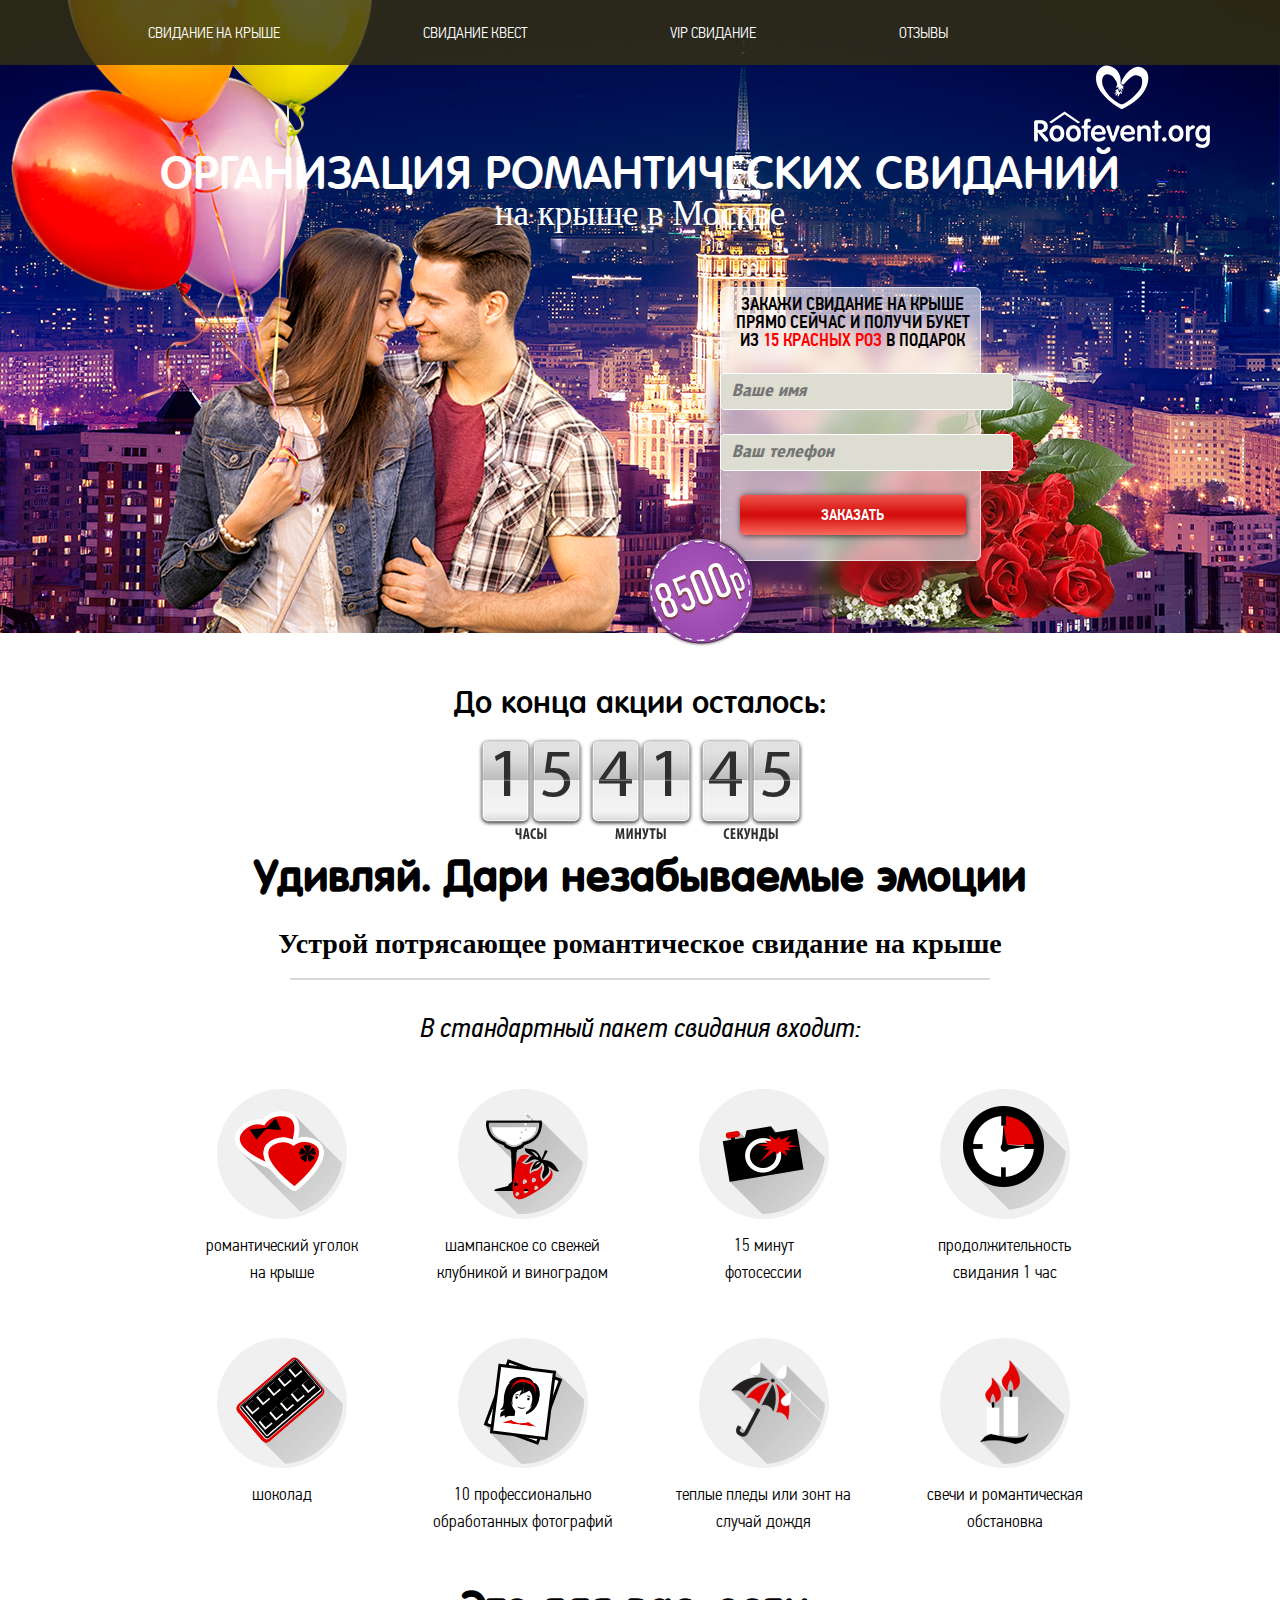
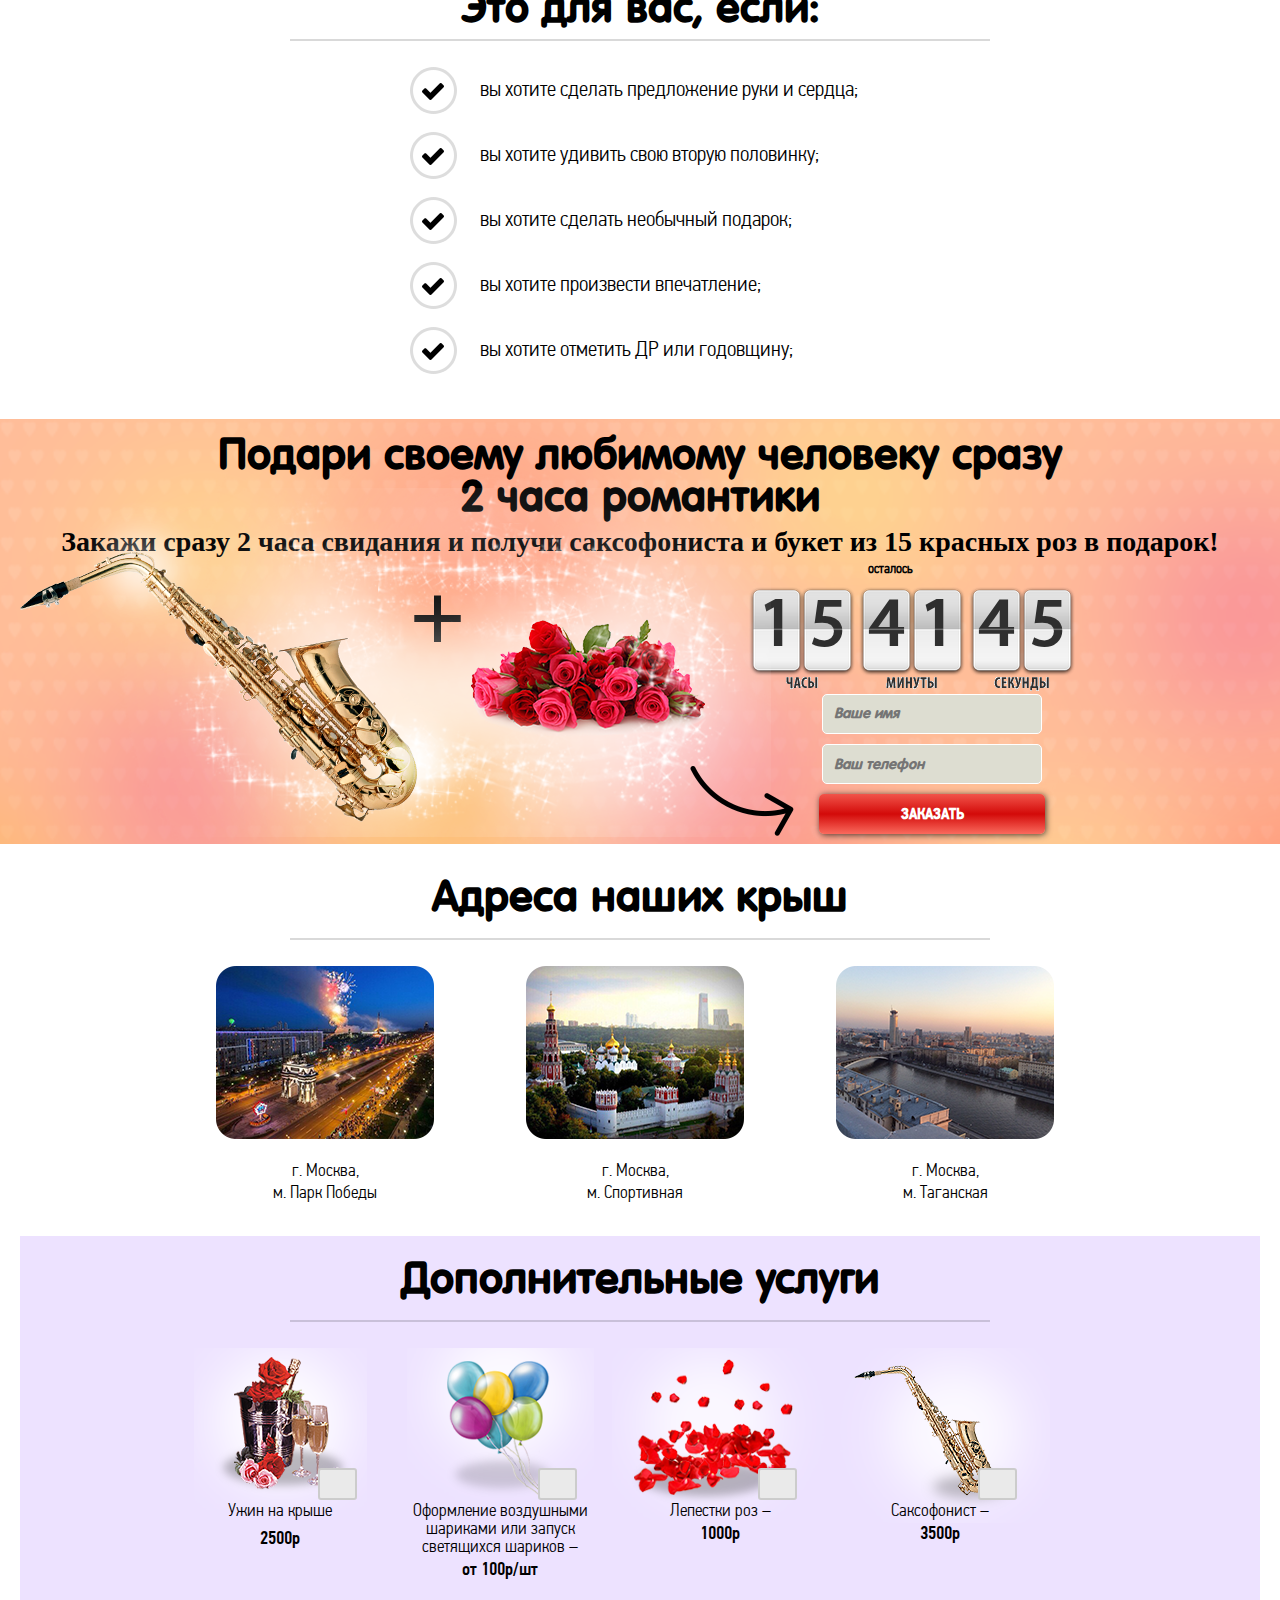
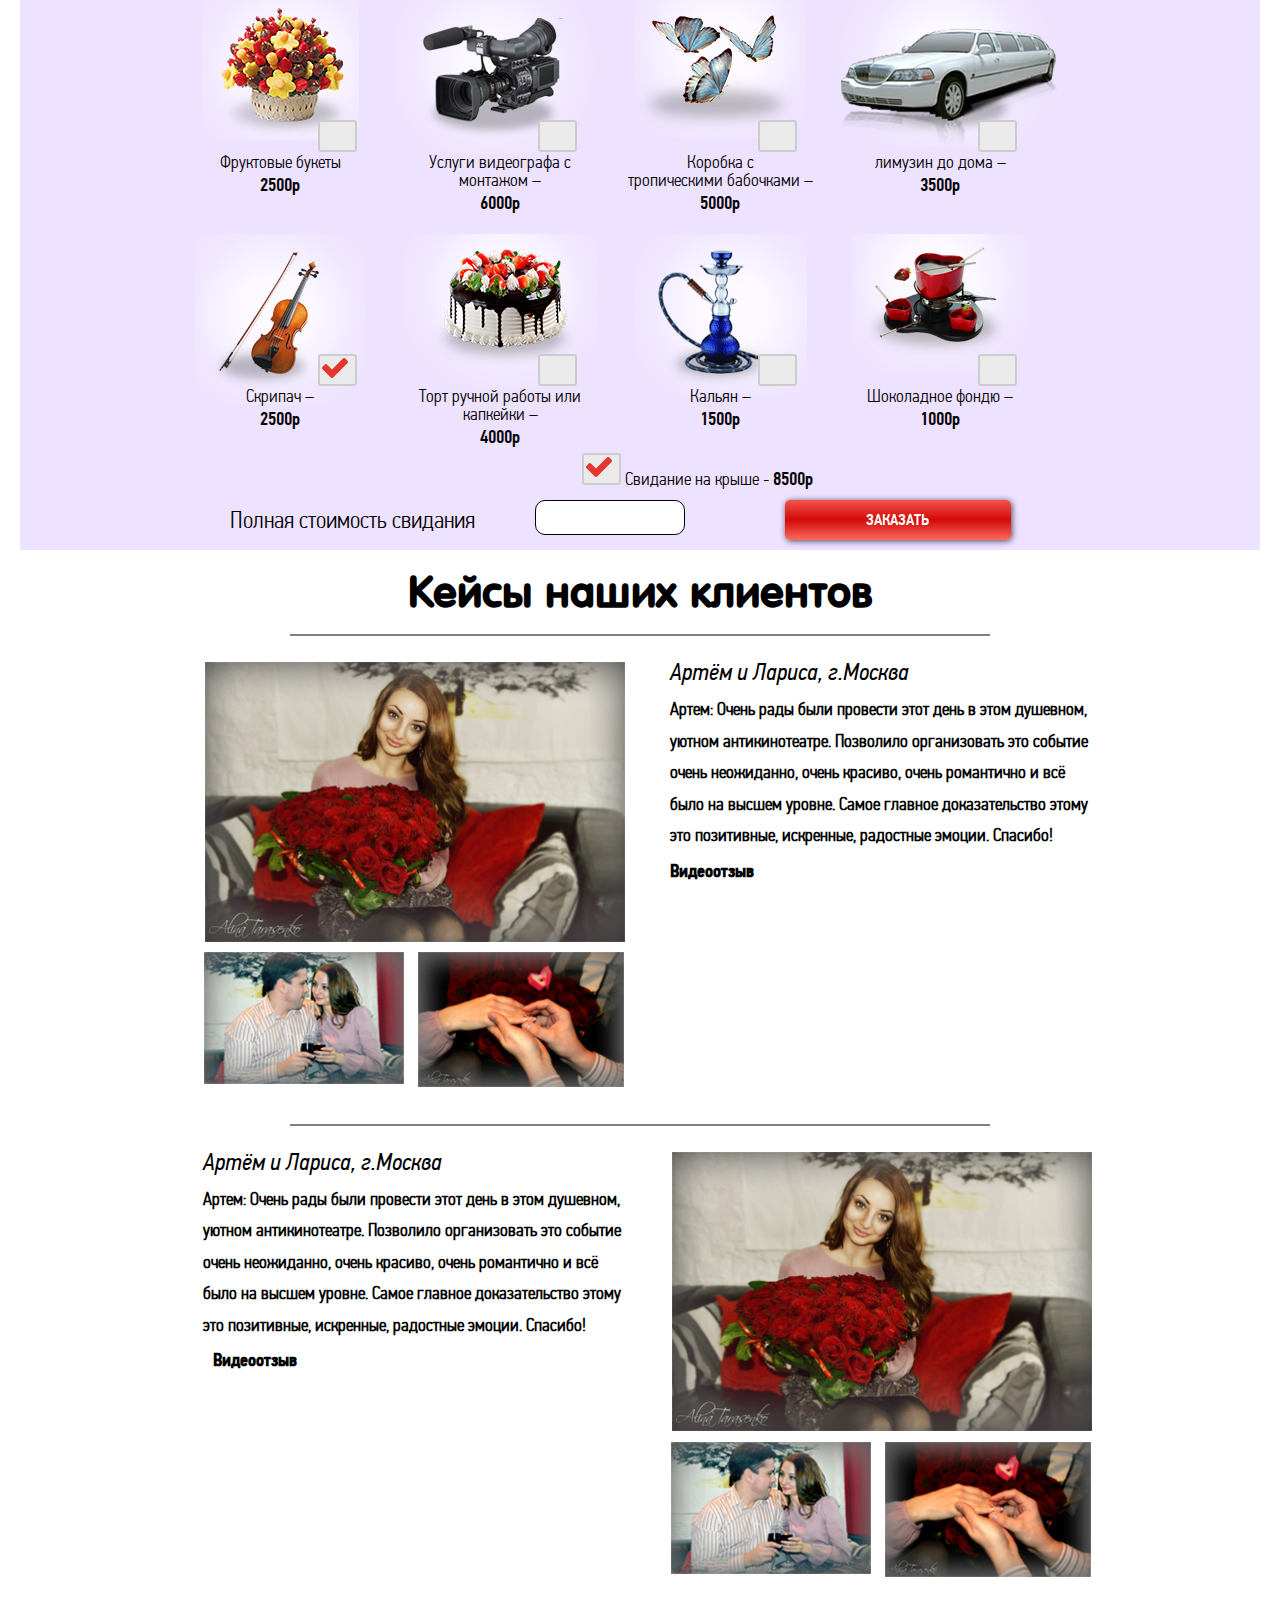
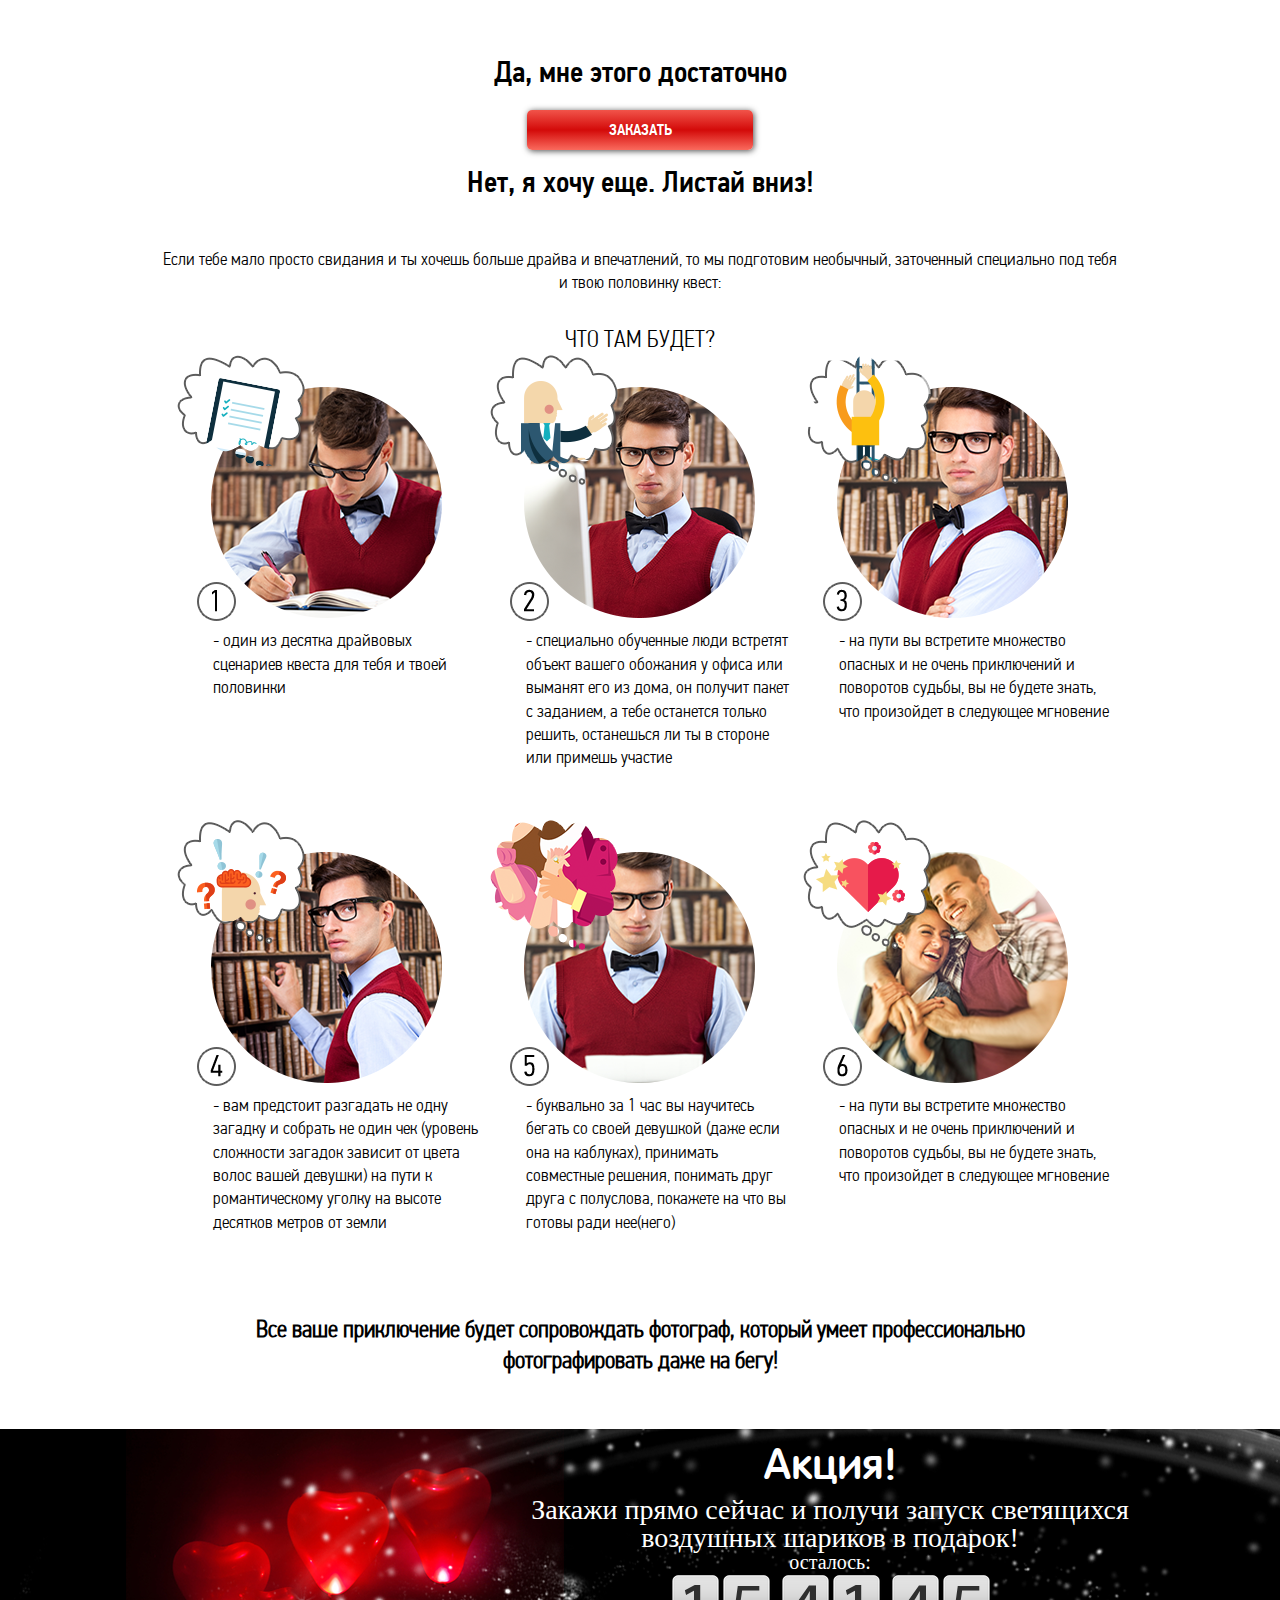
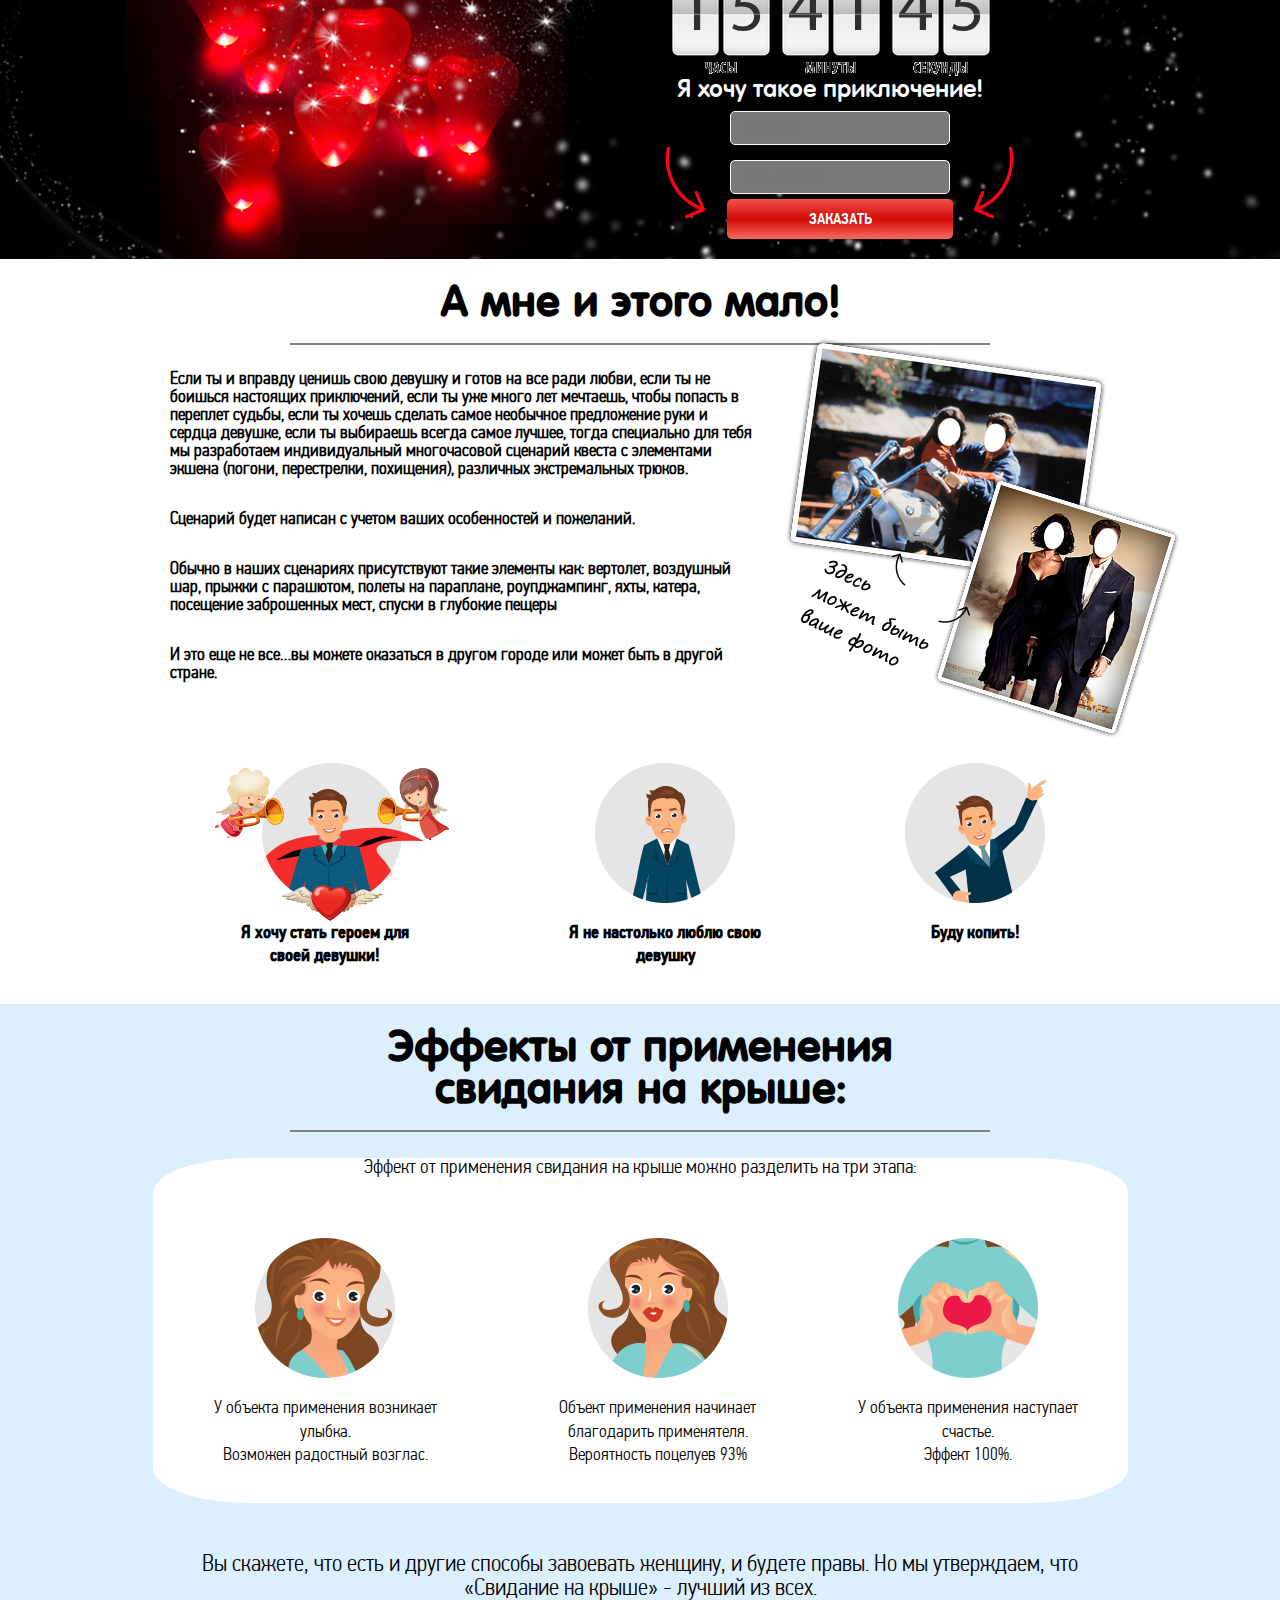
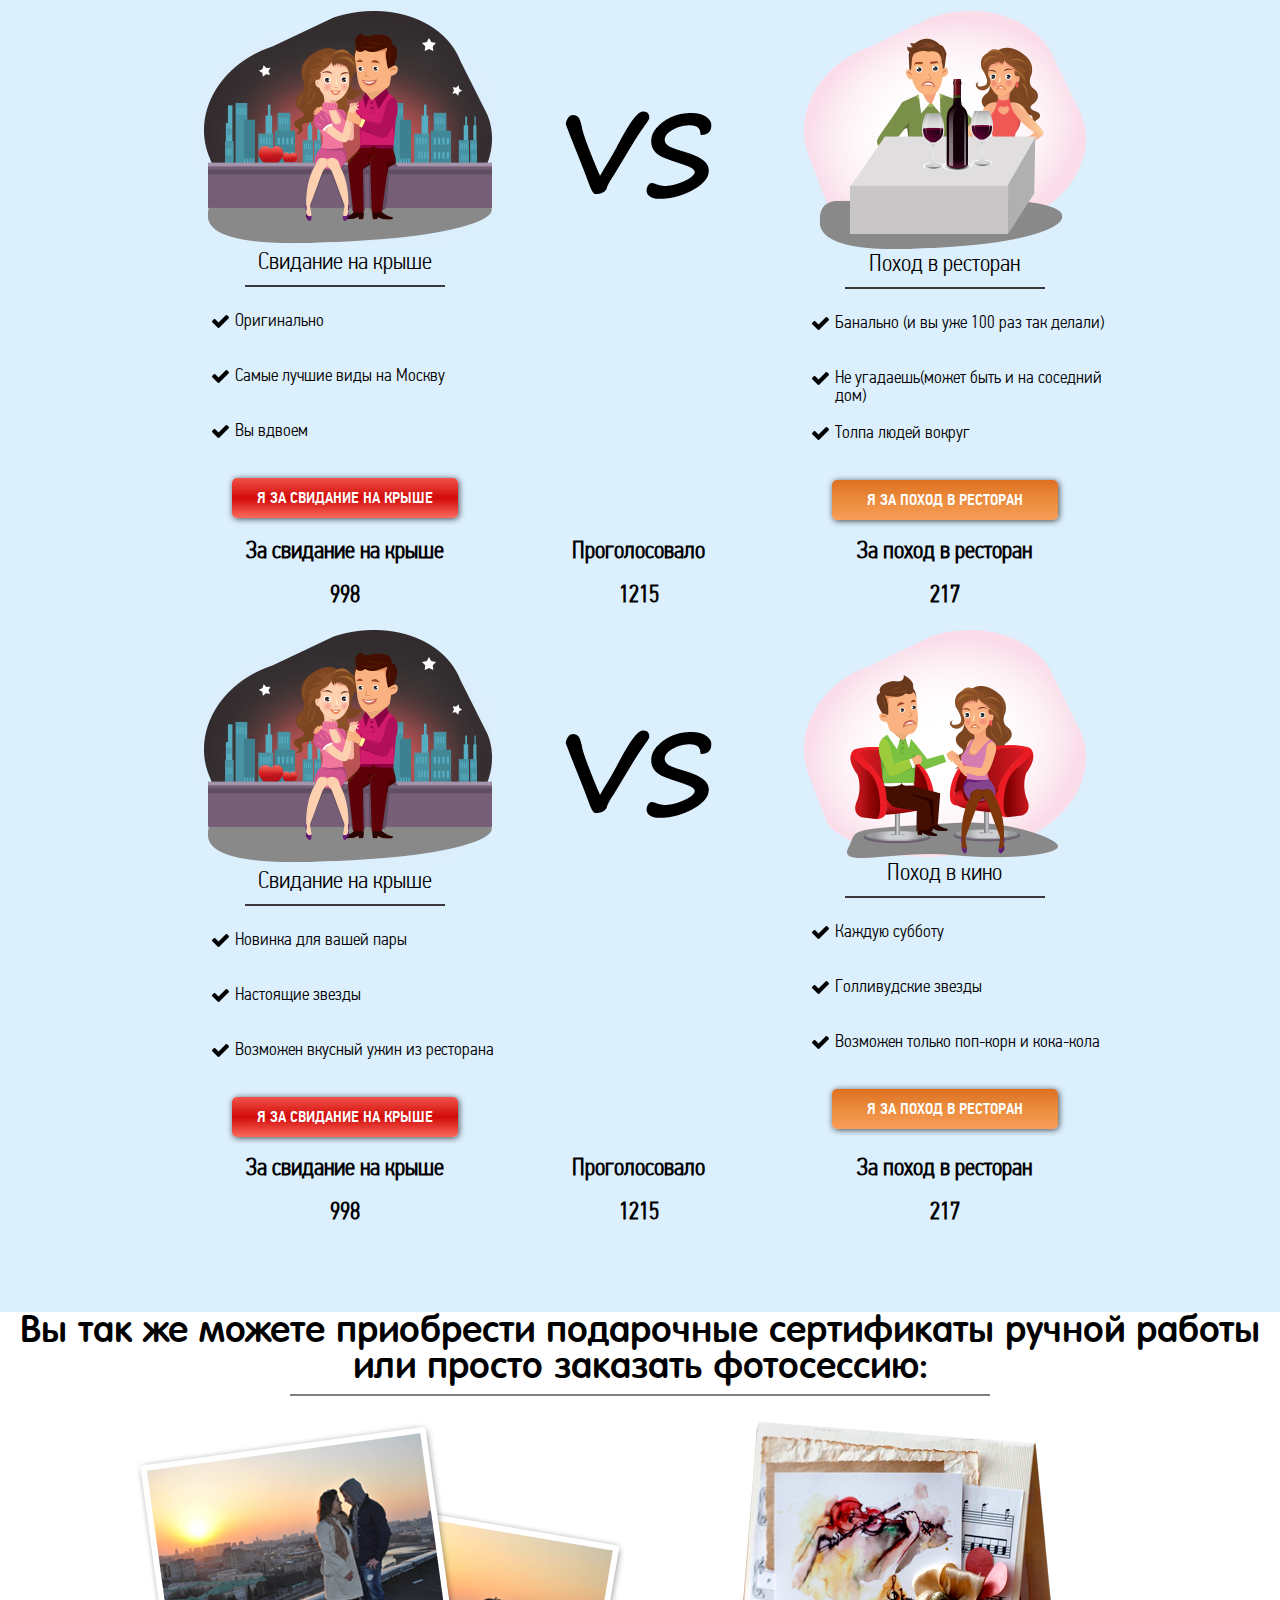
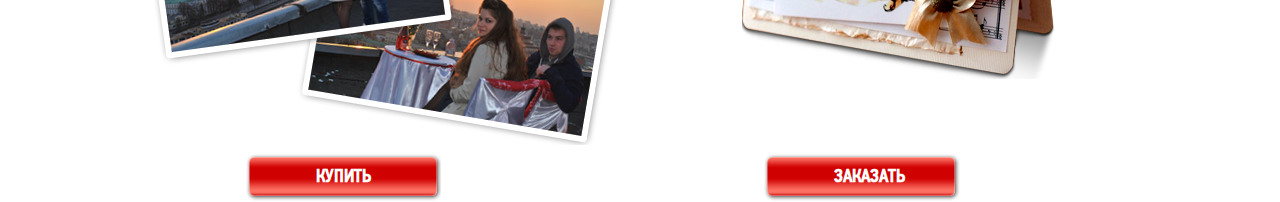
==== commit b3aa8433: "Update index.html" ====
--- a/index.html
+++ b/index.html
@@ -3,7 +3,7 @@
 <head>
 	<meta charset="UTF-8">
 	<title>Layout page</title>
-	<meta name="viewport" content ="width=device-width, initial-scale=1">">
+	<meta name="viewport" content ="width=device-width, initial-scale=1">
 	<link rel="stylesheet" href="css/fonts.css" />
 	<link rel="stylesheet" href="css/jquery-ui.structure.min.css" />
 	<link rel="stylesheet" href="css/jquery-ui.theme.min.css" />
@@ -1066,4 +1066,4 @@
 
 
 </body>
-</html>+</html>
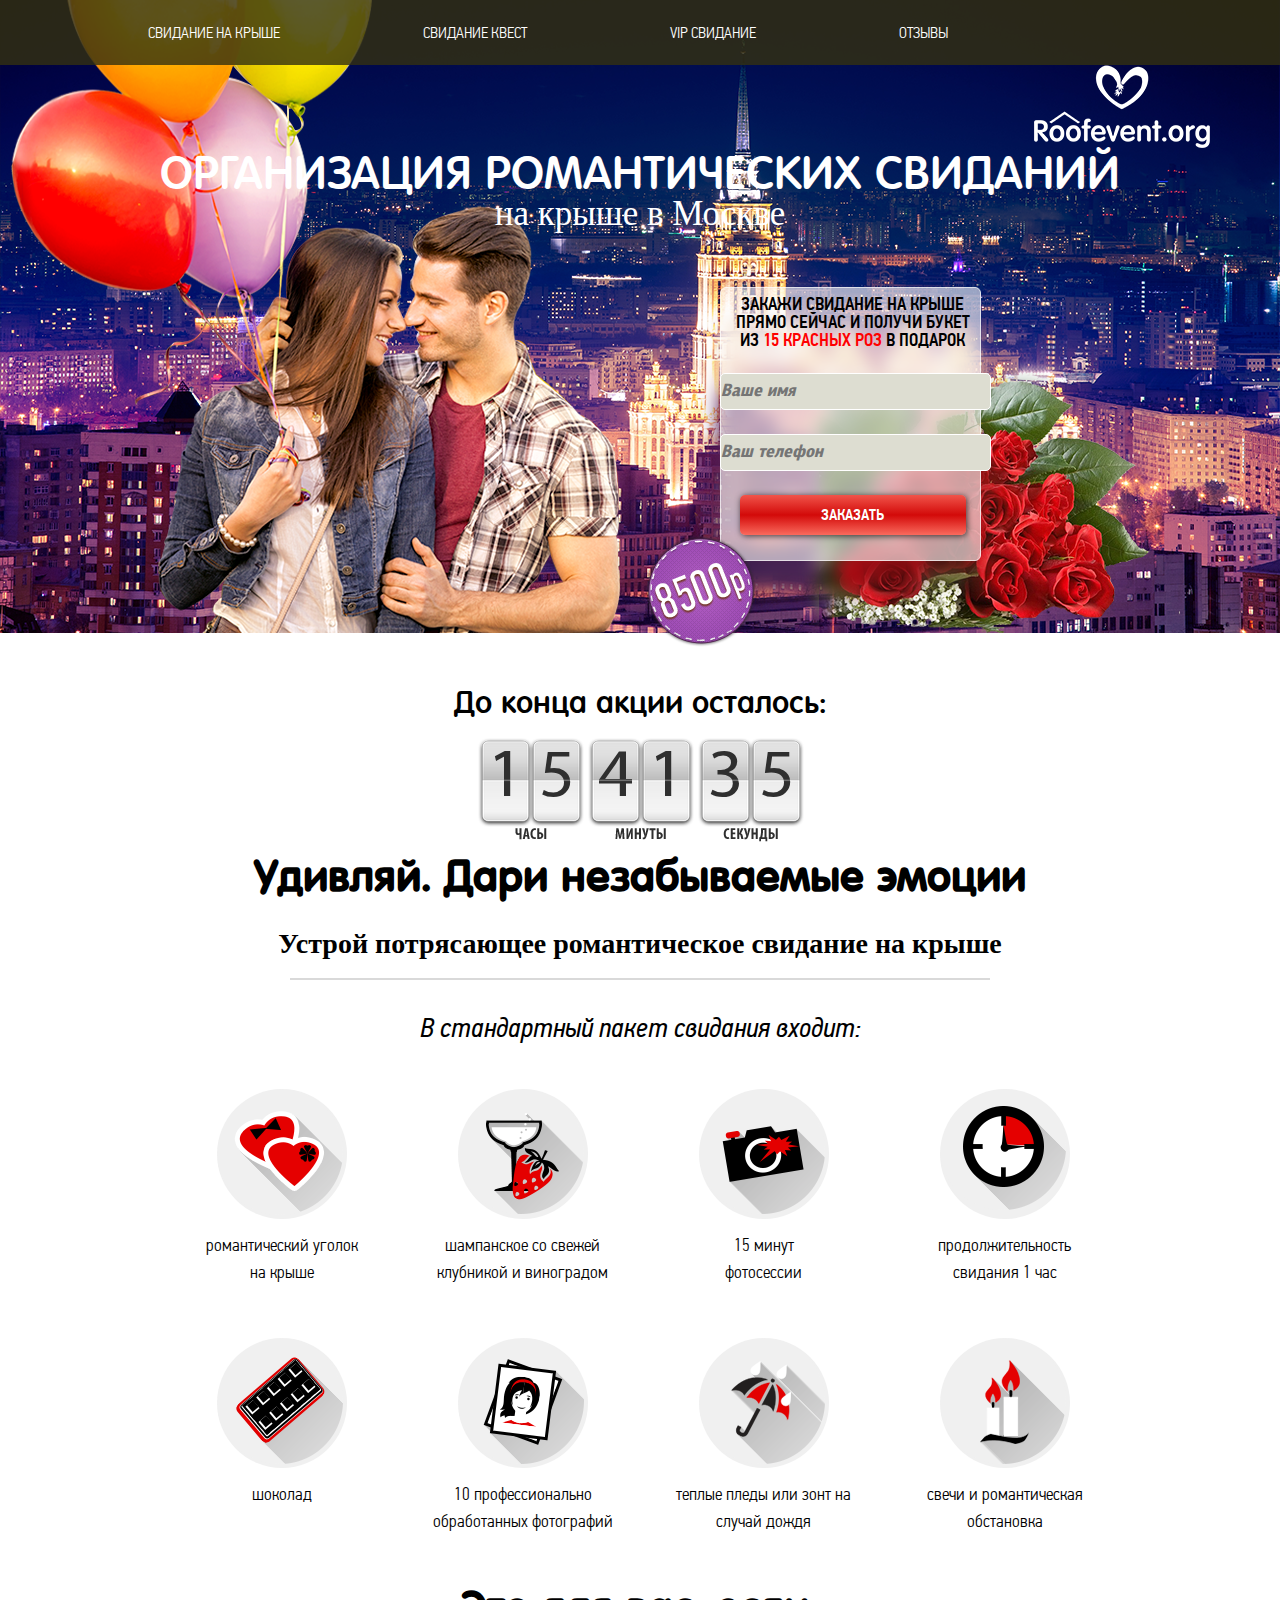
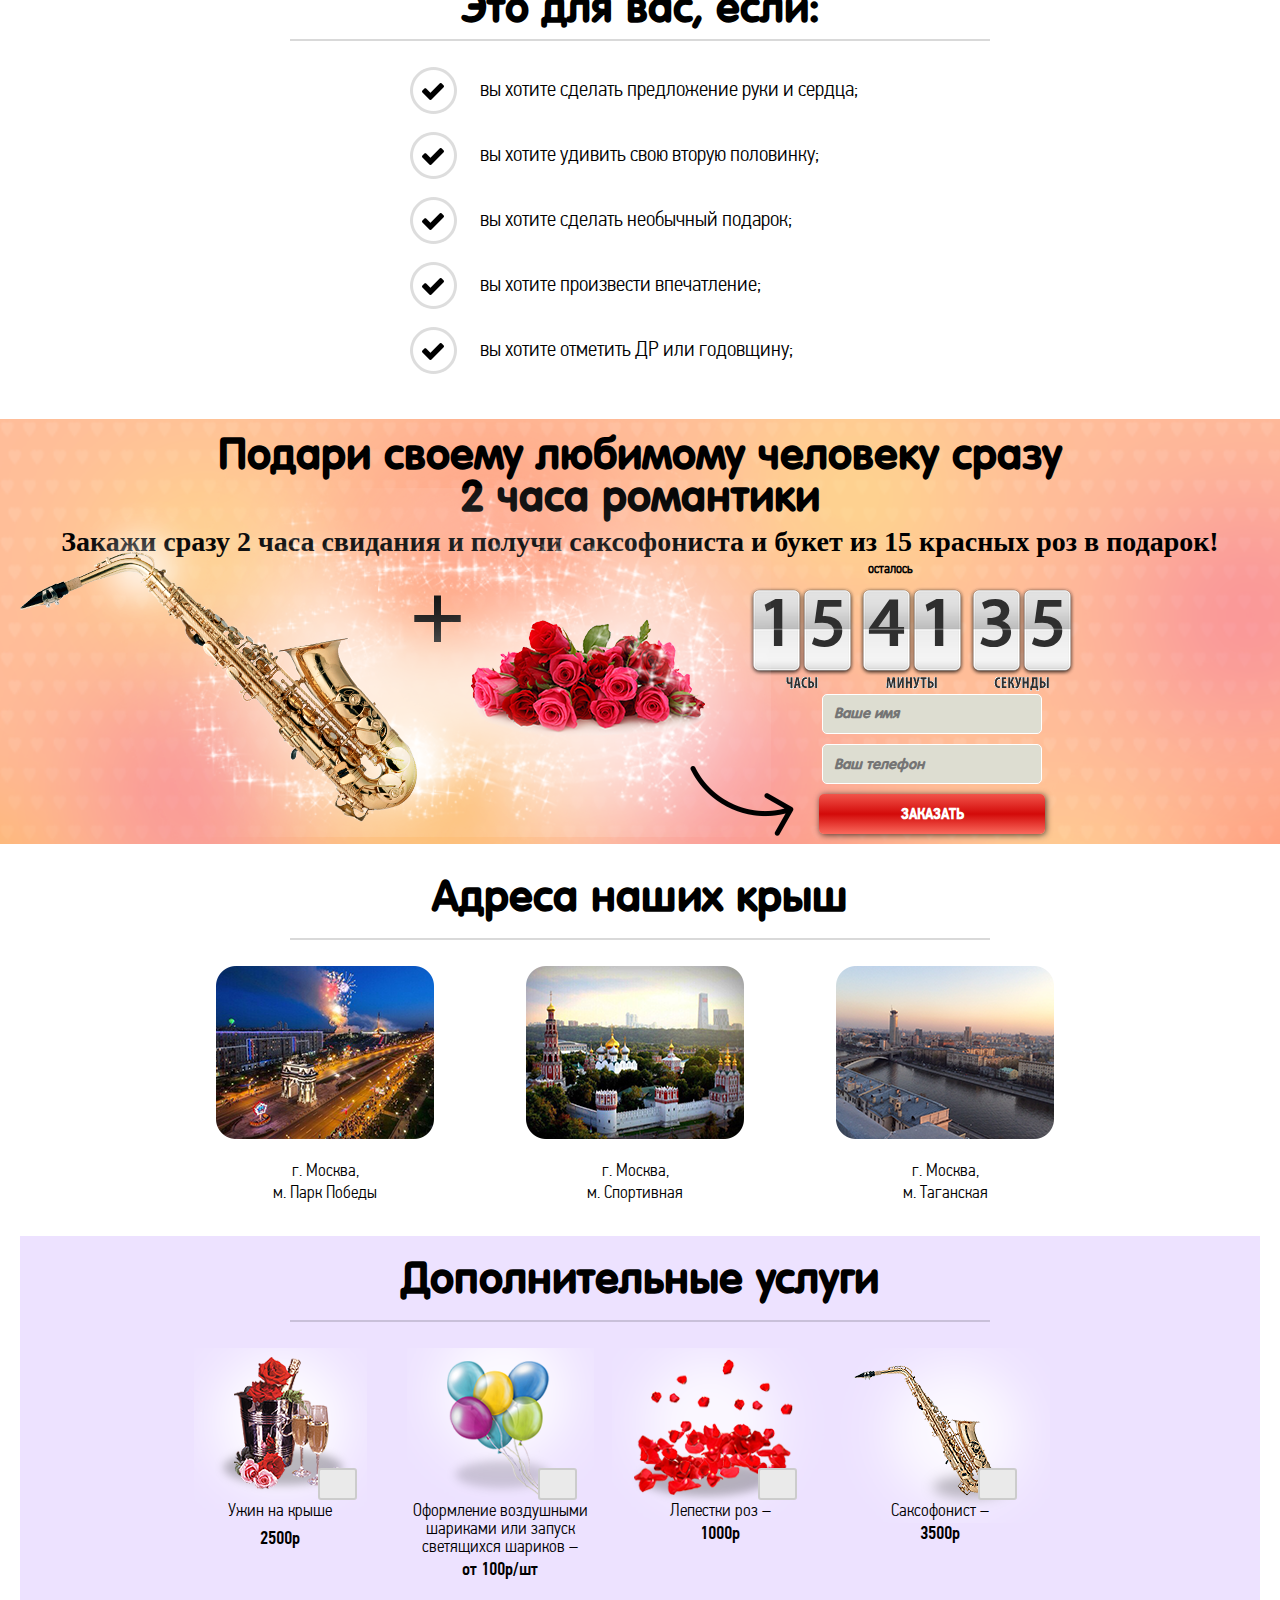
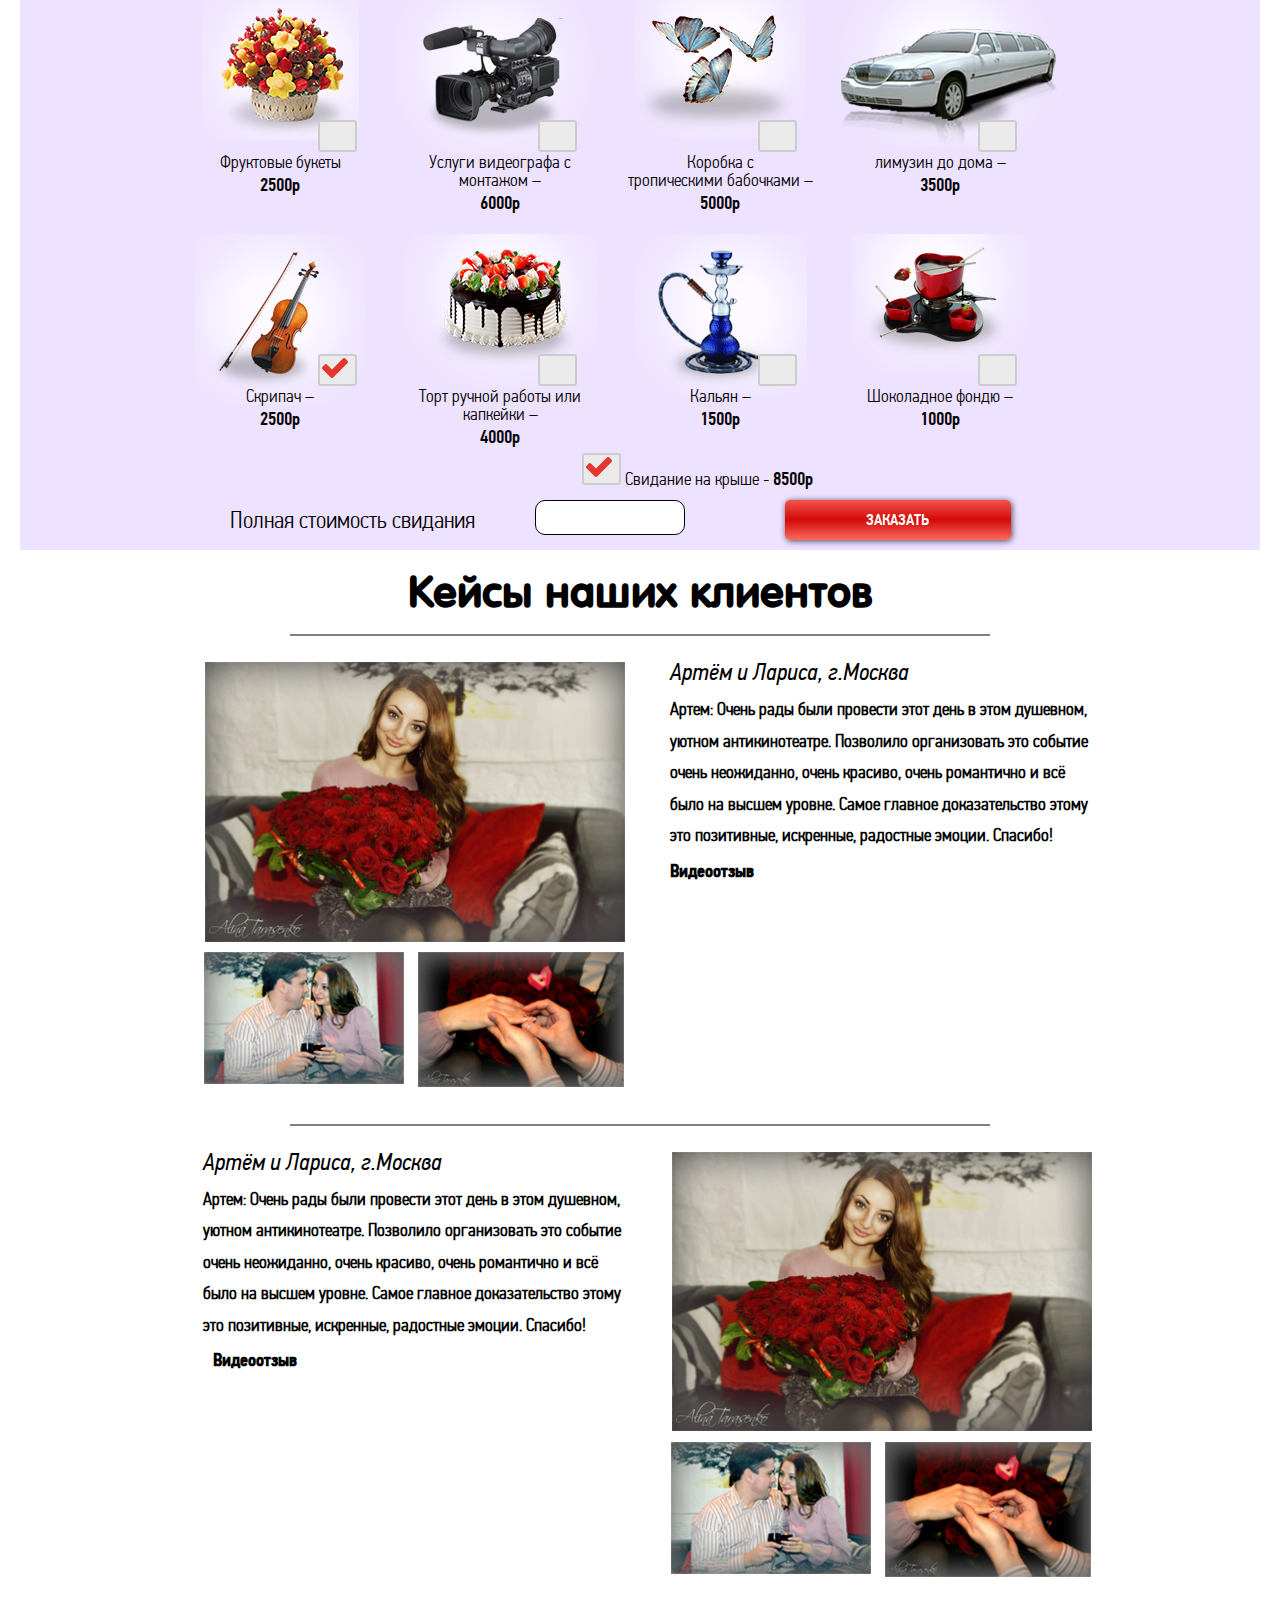
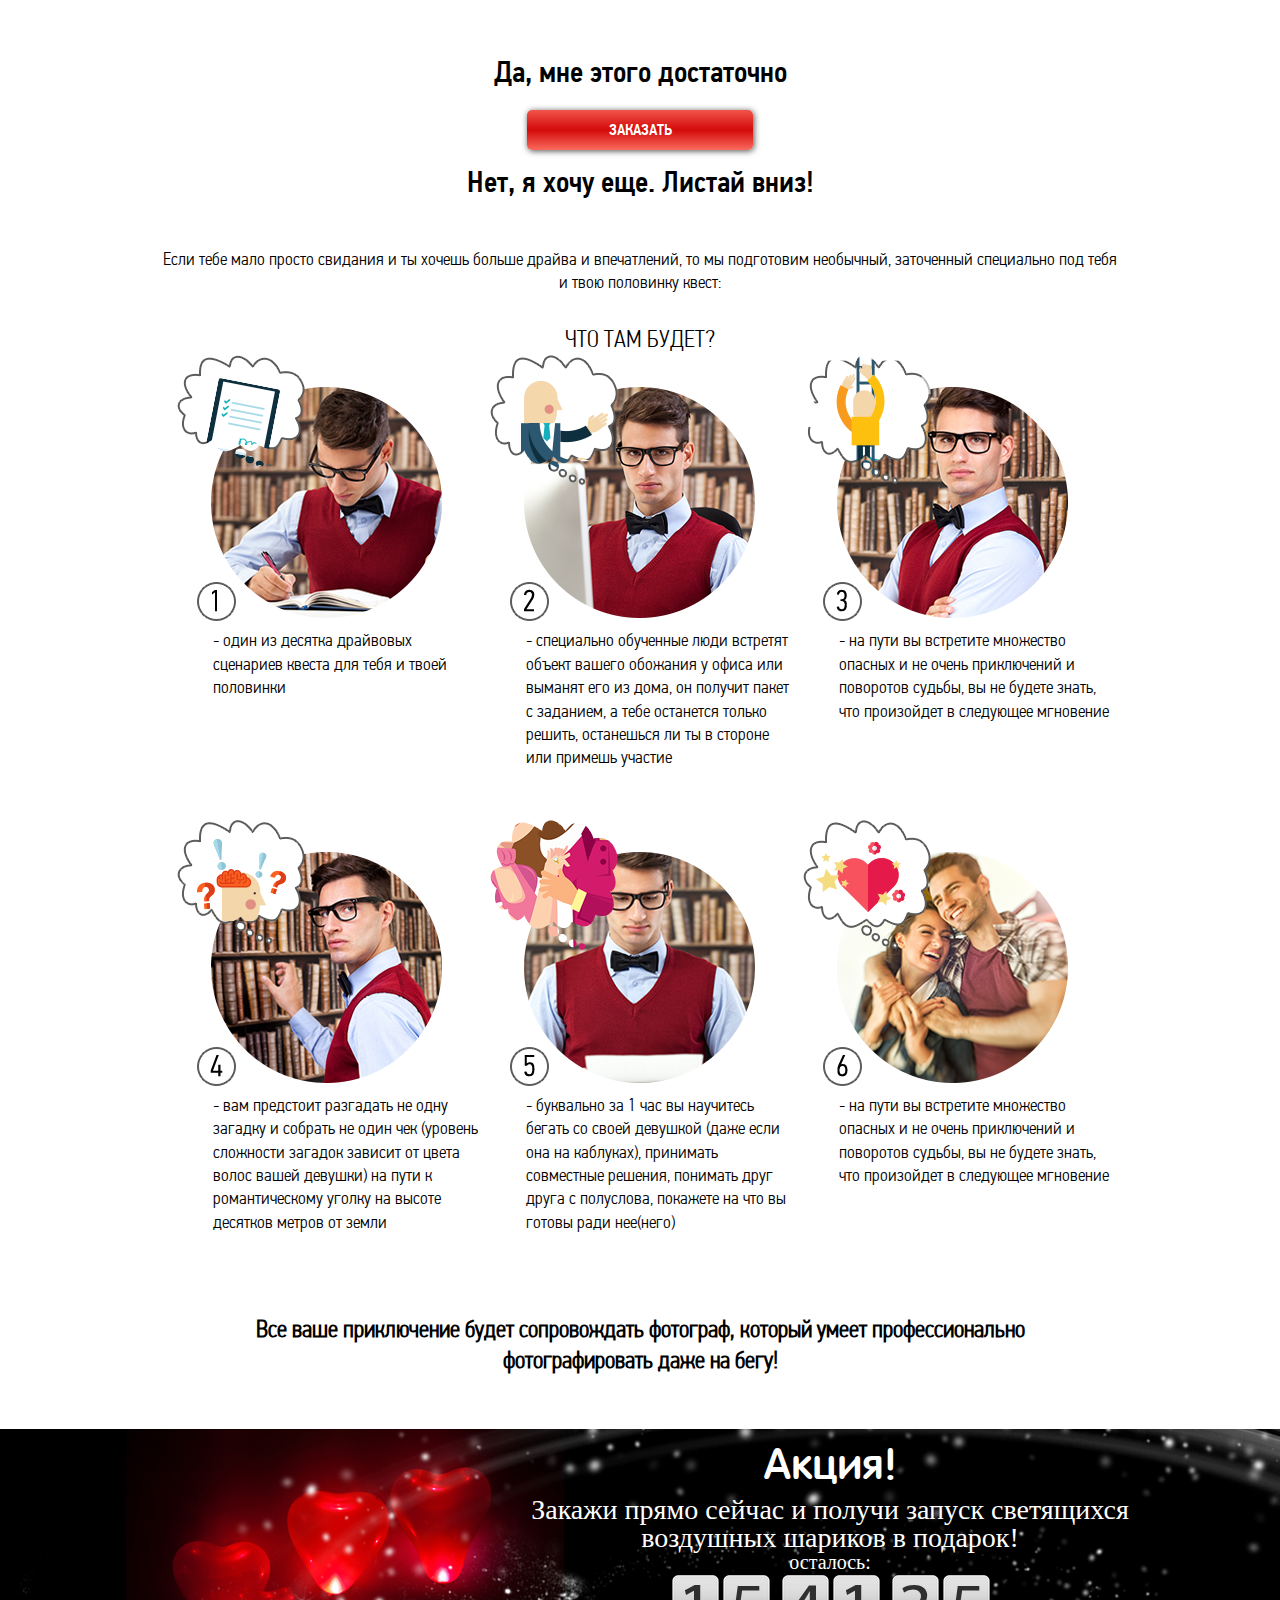
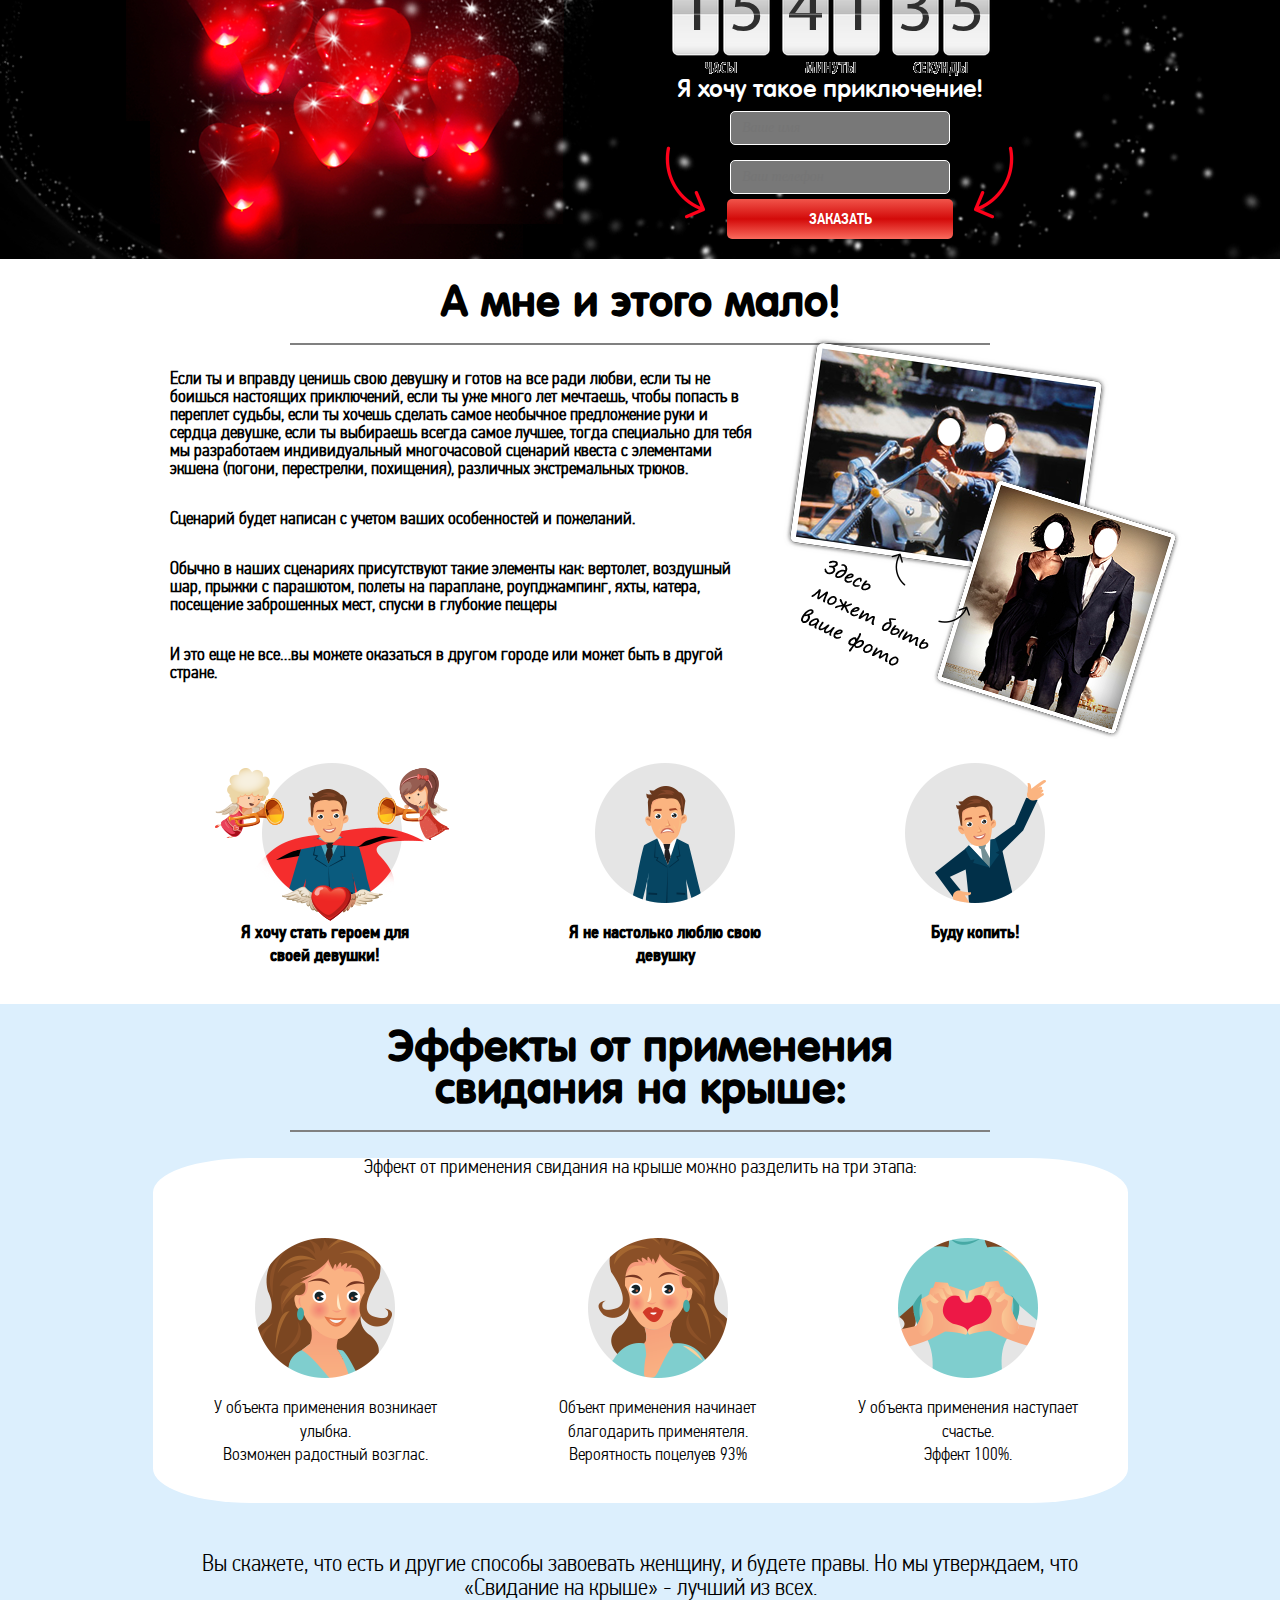
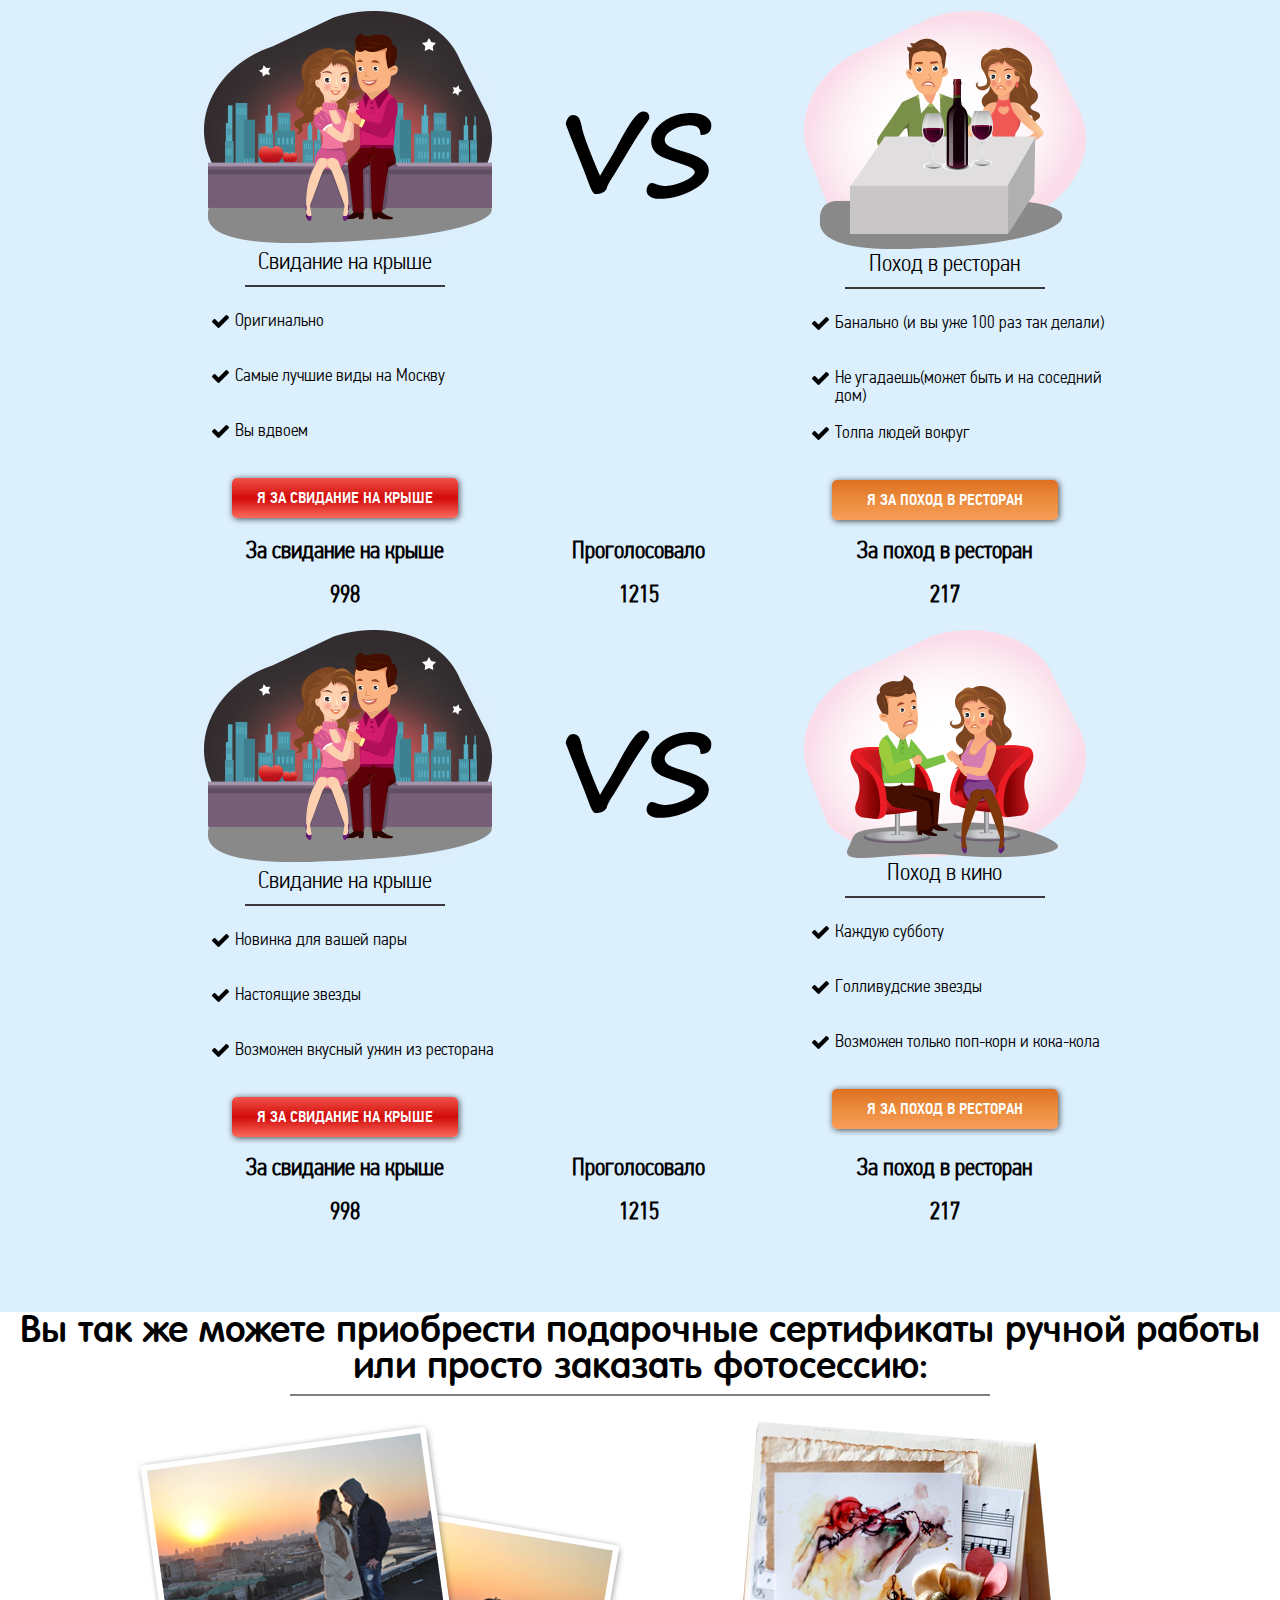
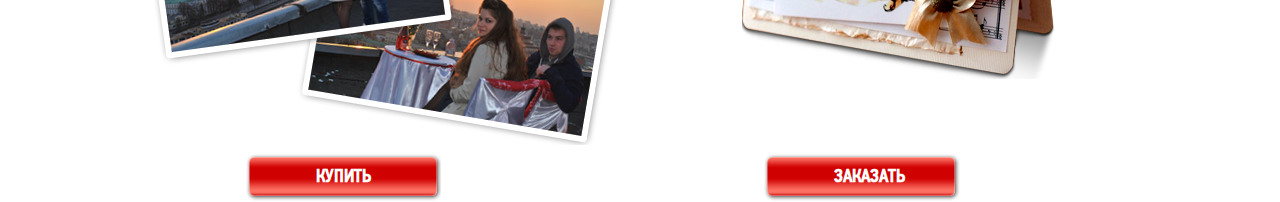
==== commit 55f9febf: "Update index.html" ====
--- a/index.html
+++ b/index.html
@@ -811,11 +811,6 @@
 	  	</div>
 	  </div>
 
-
-
-
-
-
  <div class="fon9">
 	  	<div class="container3">
 	  		<div class="info-fon2">
@@ -920,18 +915,7 @@
 		<p> 217</p>
 	</div>
 </div>
-
-
-
-
-
-
-			</div>
-
-
-
-
-
+			</div>
 <div class="block10 clearfix">
 <div class="left-vs">
 <div class="picture-left">
@@ -994,45 +978,8 @@
 		<p> 217</p>
 	</div>
 </div>
-
-
-
-
-
-
-			</div>
-
-
-
-
-
-
-
-
-
-
-
-
-			</div>
-			
-
-
-
-
-
-
-
-
-
-
-
-
-
-
-
-
-
-
+			</div>
+			</div>
 			<div class="fon10">
 			<div class="container">
 			<div class="info-fon10">
@@ -1057,13 +1004,5 @@
 			</div>
 			</div>
 
-
-
-
-
-
-
-
-
 </body>
 </html>
--- a/css/style.css
+++ b/css/style.css
@@ -127,7 +127,7 @@
 .form-name {
   border-radius: 5px;
     height: 37px;
-    padding: 10px 11px;
+    padding: 10px -3px;
     color: #000;
     font-style: italic;
     font-size: 18px;
@@ -1281,4 +1281,4 @@
 }
 .golos1 p, .golos2 p, .golos3 p{
 margin-bottom: 20px;
-  }+  }
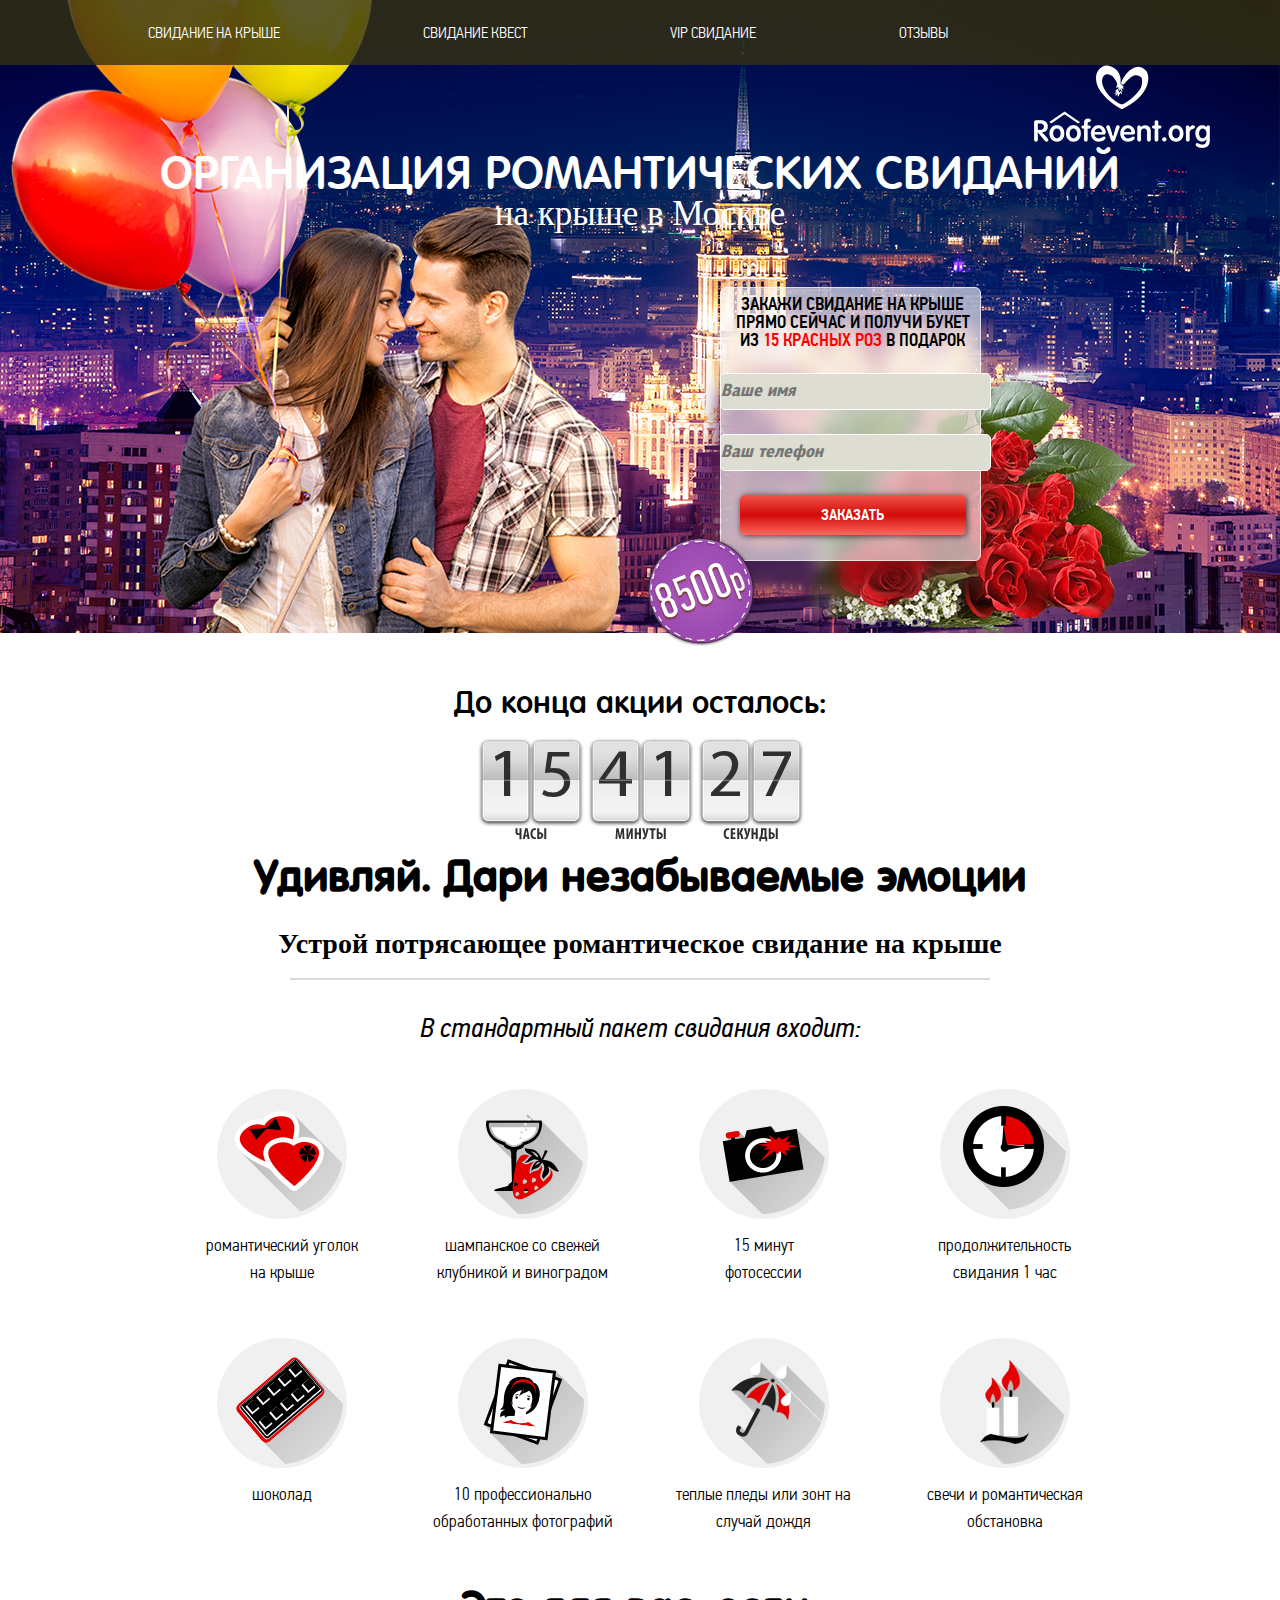
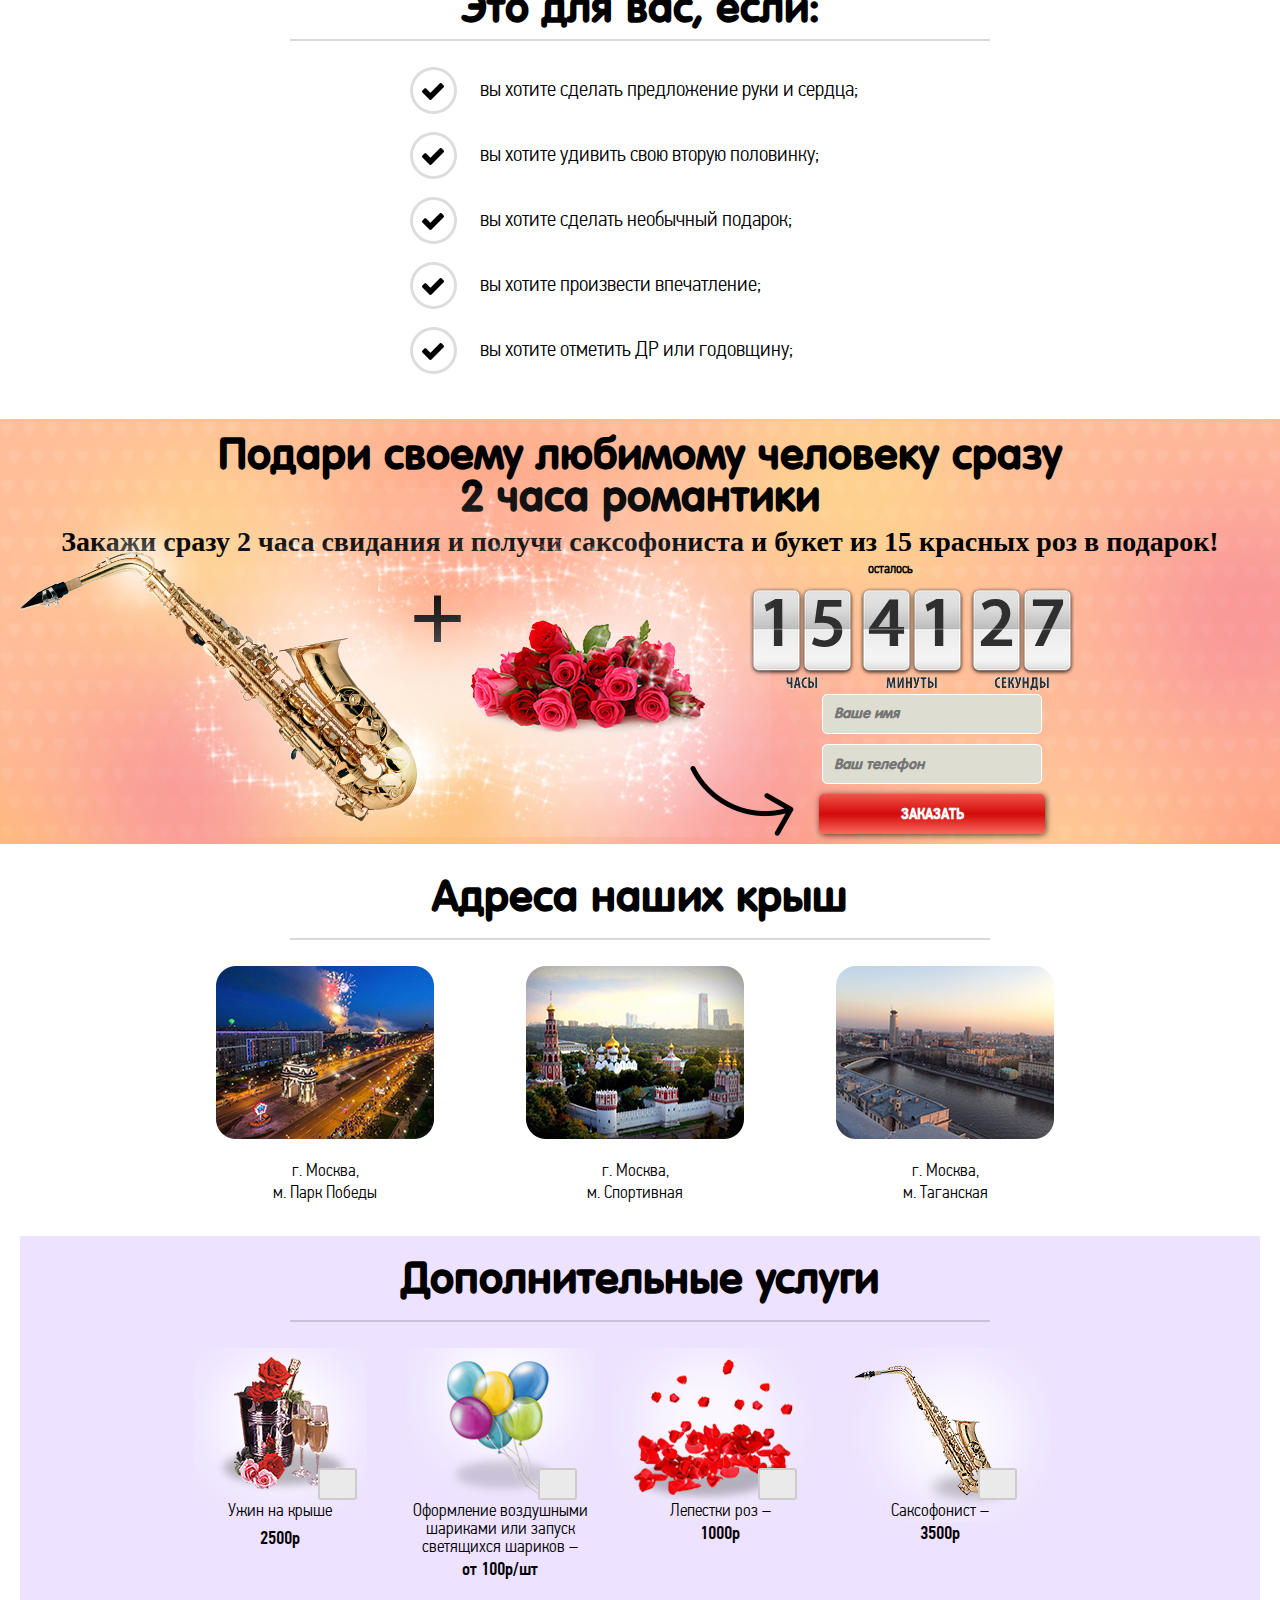
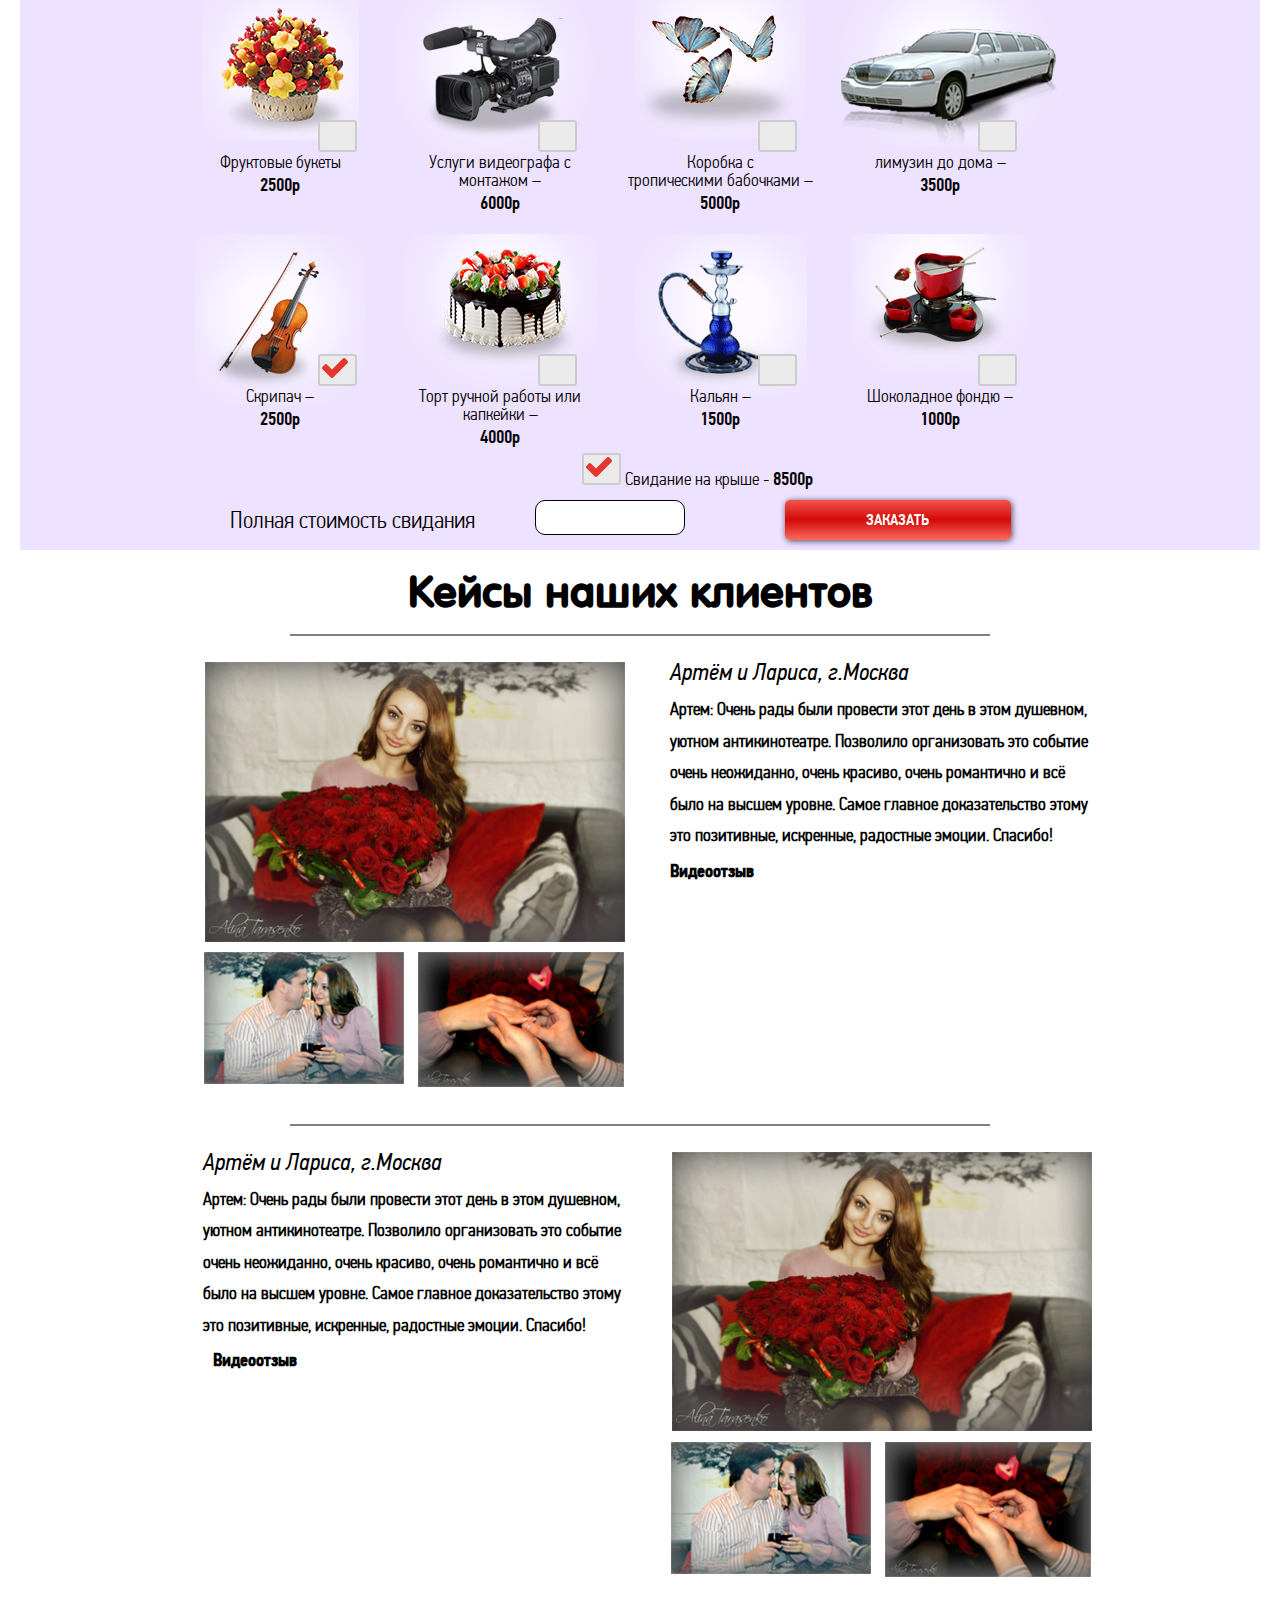
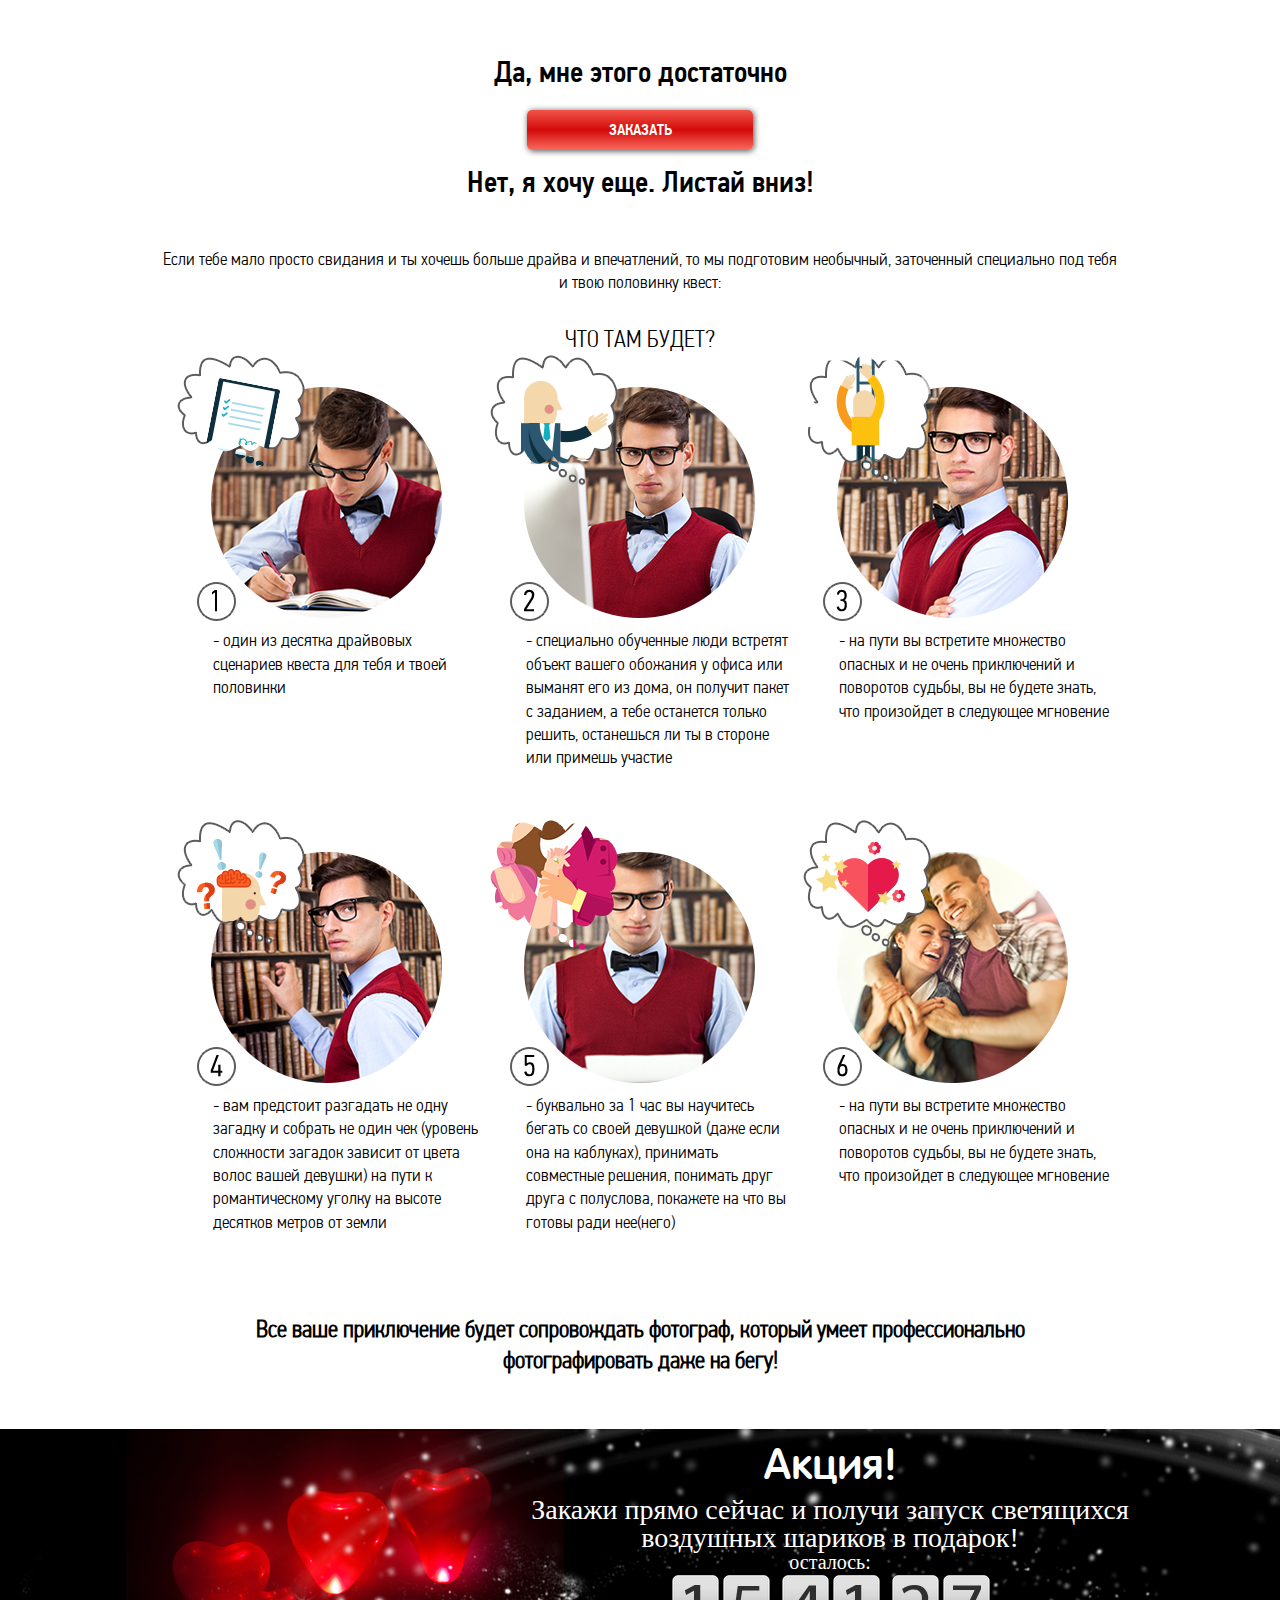
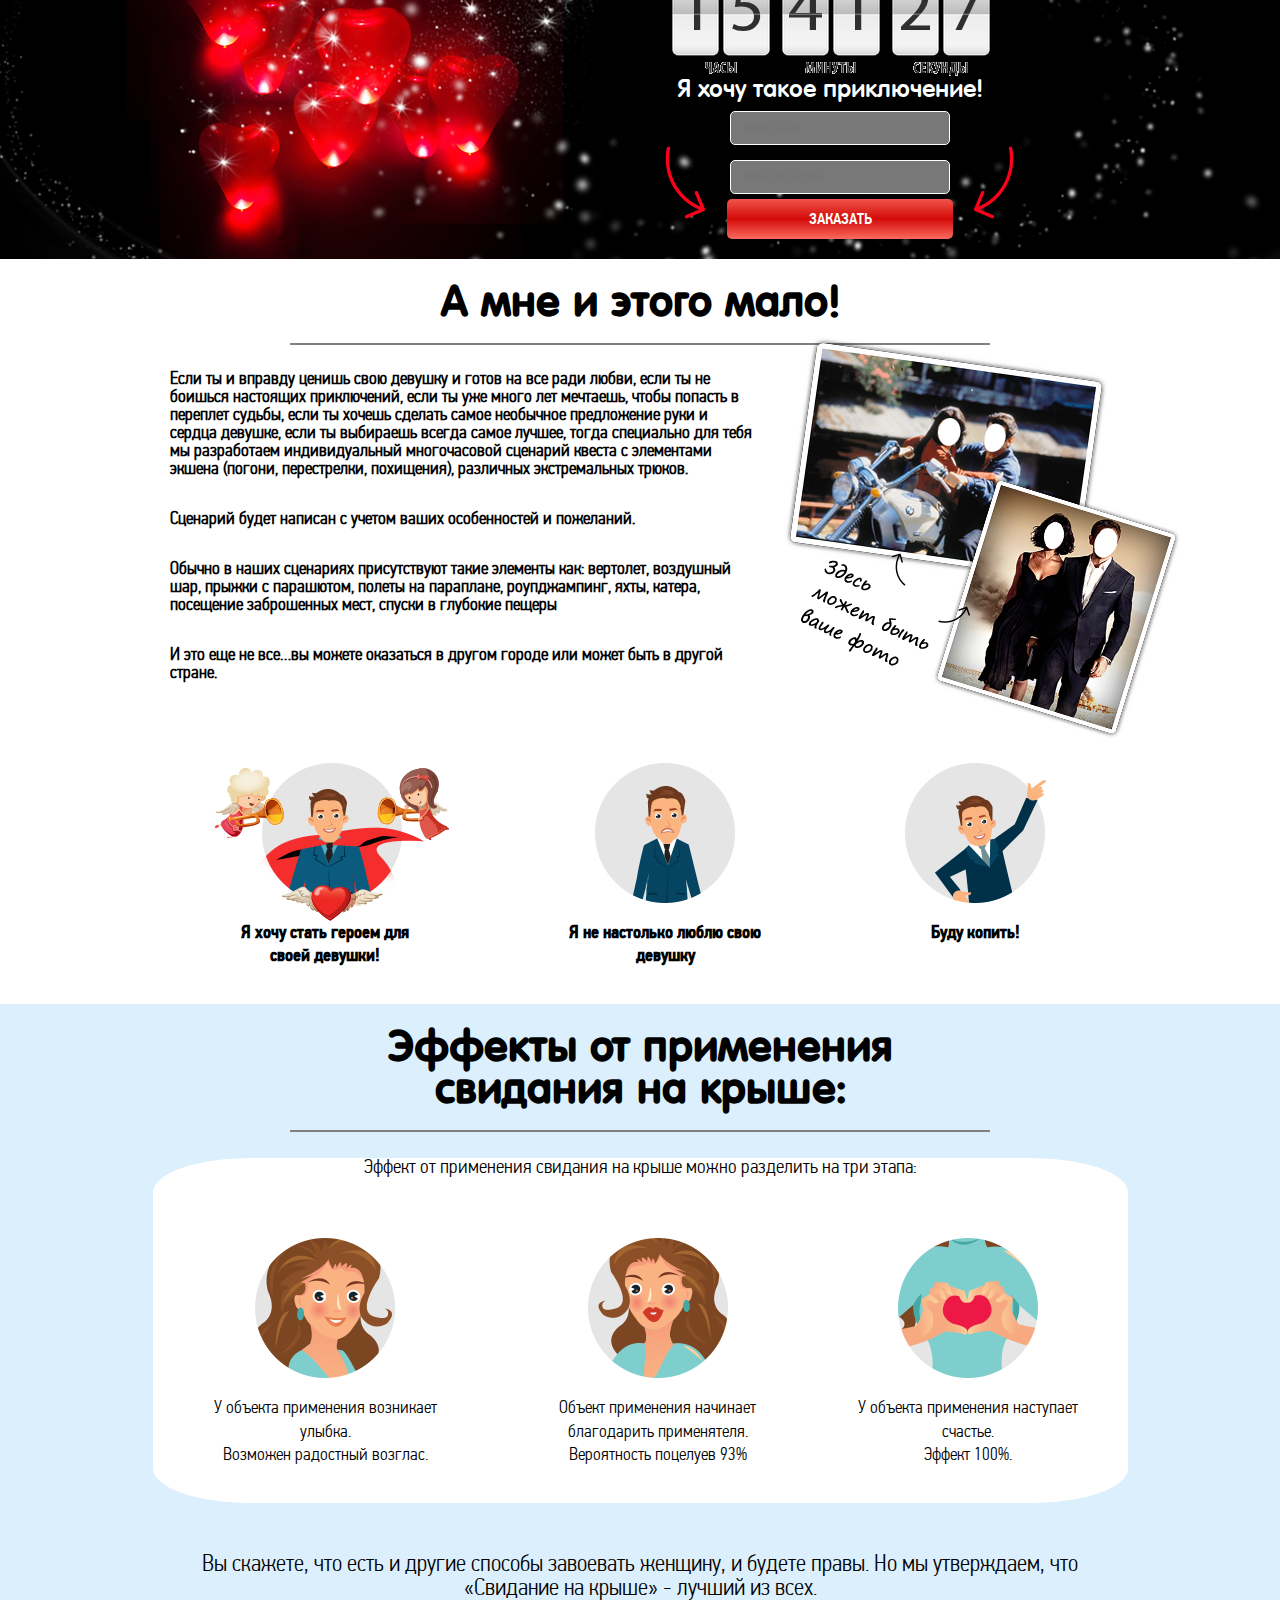
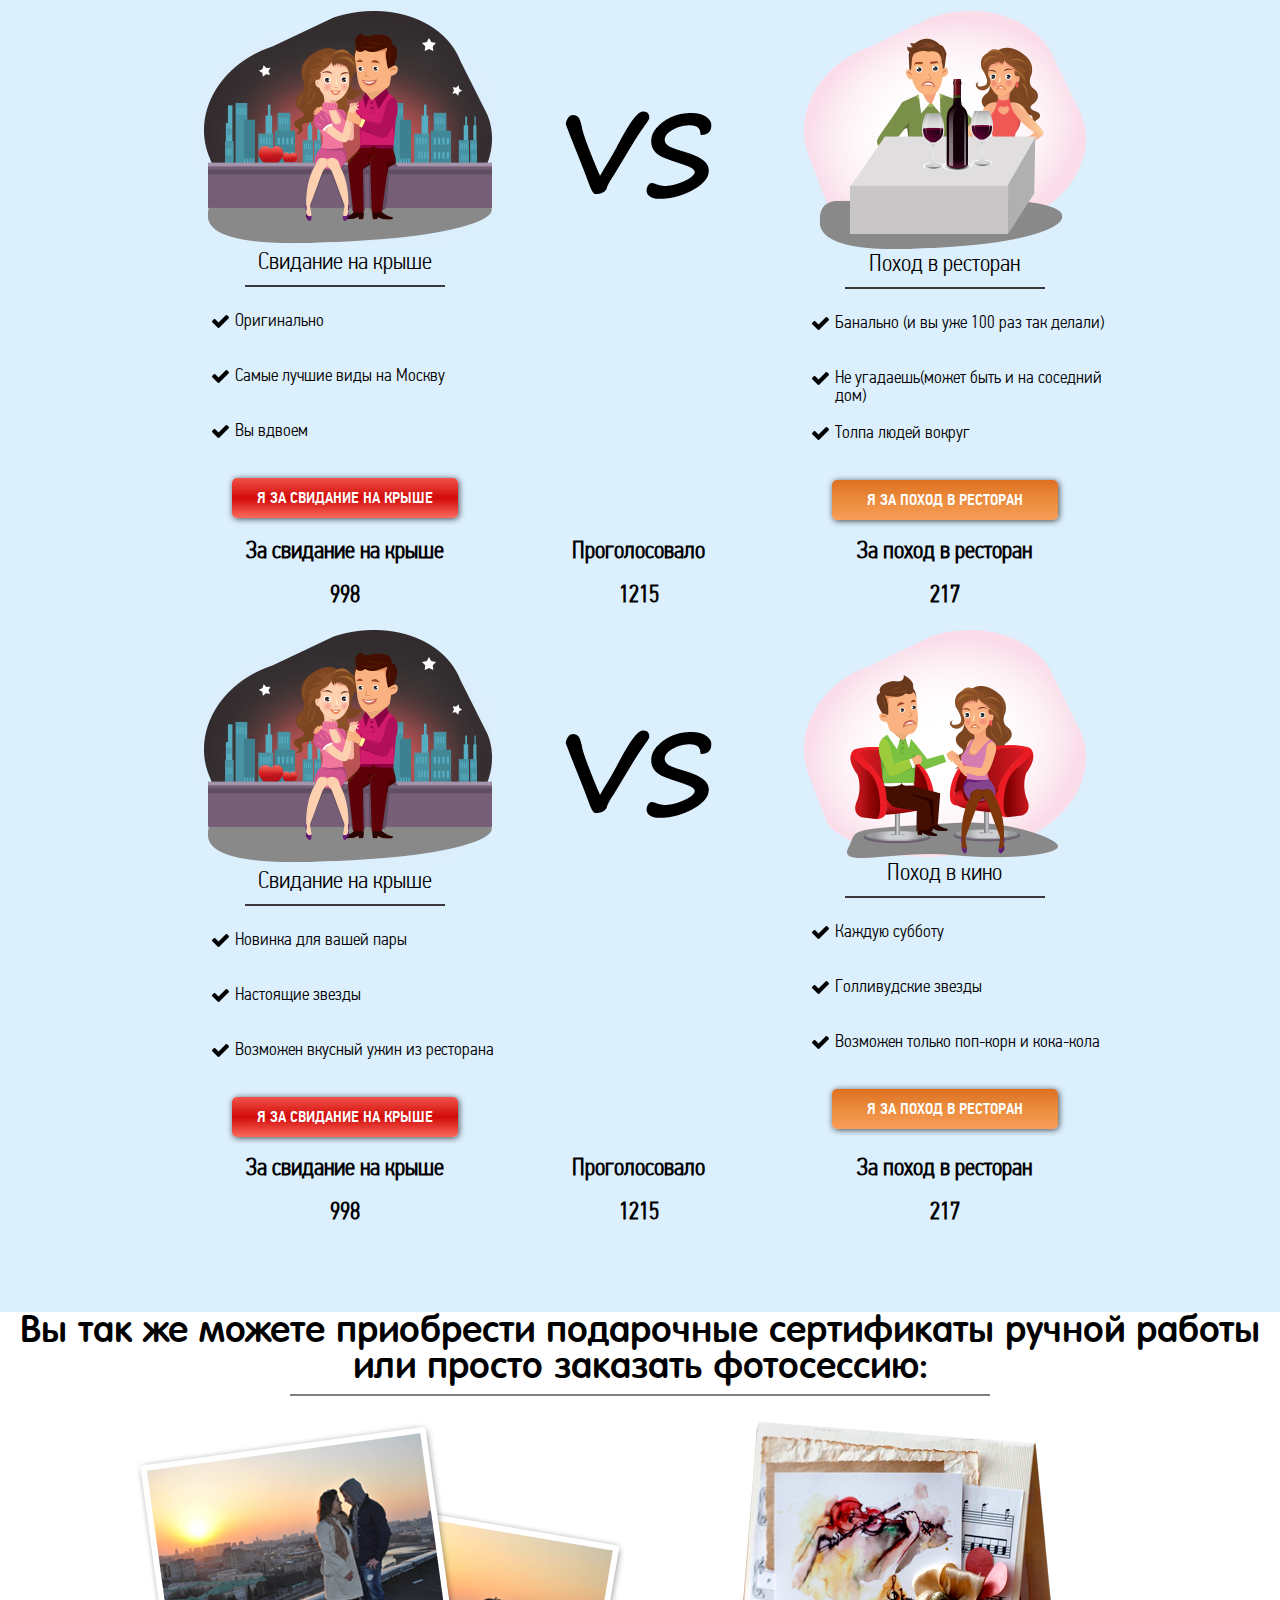
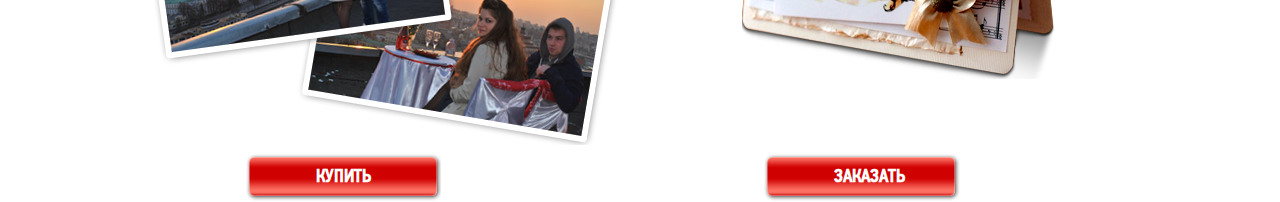
==== commit 06be33cd: "Update index.html" ====
--- a/index.html
+++ b/index.html
@@ -12,7 +12,7 @@
 	<script type="text/javascript" src=" jquery-2.1.3.js">
 	</script>
 	<script src="js/count.js"></script>
-		<script type="text/javascript" src="fancyapps-fancyBox-18d1712/source/jquery.fancybox.js"></script>
+	<script type="text/javascript" src="fancyapps-fancyBox-18d1712/source/jquery.fancybox.js"></script>
 	<script type="text/javascript" src=" lessons4.js">
 	</script>
 	<link rel="stylesheet" href="css/style.css">
@@ -60,8 +60,8 @@
 					<input class="form-name" type="text" name="" placeholder="Ваше имя">
 					<input class="form-name" type="te;" name="" placeholder="Ваш телефон">
 					<div class="text-center">
-								<a href="#" class="btn btn2">Заказать</a>
-							</div>
+						<a href="#" class="btn btn2">Заказать</a>
+					</div>
 				</form>
 			</div>
 		</div>
@@ -199,25 +199,25 @@
 						<form class="form-2">
 							<input class="form-name2" type="text" name="" placeholder="Ваше имя">
 							<input class="form-name2" type="te;" name="" placeholder="Ваш телефон">
-						
+							
 							<div class="text-center">
 								<a href="#test" class="btn btn2">Заказать</a>
 							</div>
 						</form>
-<div  id="test" class="form-window2">
-				<p>
-					Закажи свидание на крыше 
-					прямо сейчас и получи букет 
-					из  <span>15 красных роз</span> в подарок 
-				</p>
-				<form>
-					<input class="form-name" type="text" name="" placeholder="Ваше имя">
-					<input class="form-name" type="te;" name="" placeholder="Ваш телефон">
-					<div class="text-center">
-								<a href="#" class="btn btn2">Заказать</a>
-							</div>
-				</form>
-			</div>
+						<div  id="test" class="form-window2">
+							<p>
+								Закажи свидание на крыше 
+								прямо сейчас и получи букет 
+								из  <span>15 красных роз</span> в подарок 
+							</p>
+							<form>
+								<input class="form-name" type="text" name="" placeholder="Ваше имя">
+								<input class="form-name" type="te;" name="" placeholder="Ваш телефон">
+								<div class="text-center">
+									<a href="#" class="btn btn2">Заказать</a>
+								</div>
+							</form>
+						</div>
 
 					</div>
 				</div>
@@ -270,739 +270,713 @@
 				<hr>
 			</div>
 
-<div class="picture-check-fon5 clearfix">
-<div class="clearfix">
-	
-
-<div class="picture-fon5">
-	
-<div class="picture-check">
-<img src="images/img9.png">
-	
-</div>
-<div class="checkbox">
-	<label>
-    <input id="check1" type="checkbox" name="check3" value="2500">
-<span class="checkbox-custom"></span>
-   <p>
-   	Ужин на крыше 
-   </p>
-
-   <span class="label bold-breakfast"> 
-   	2500р
-   </span>
-</label>
-
-
-</div>
-</div>
-
-
-
-
-<div class="picture-fon5">
-	
-<div class="picture-check">
-<img src="images/img8.png">
-	
-</div>
-<div class="checkbox">
-<label>
-    <input id="check1" type="checkbox" name="check" value="100">
-<span class="checkbox-custom"></span>
- 
-   <p>
-   Оформление воздушными шариками или запуск светящихся шариков – 
-   </p>
-
-   <span class="bold-breakfast"> 
-   от 100р/шт
-   </span>
-</label>
-
-
-</div>
-</div>
-
-
-<div class="picture-fon5">
-	
-<div class="picture-check">
-<img src="images/img11.png">
-	
-</div>
-<div class="checkbox">
-<label>
-    <input id="check1" type="checkbox" name="check" value="1000">
-<span class="checkbox-custom"></span>
- 
-   <p>
-  Лепестки роз – 
-   </p>
-
-   <span class="bold-breakfast"> 
-   1000р
-   </span>
-
-</label>
-
-</div>
-</div>
-
-
-
-
-<div class="picture-fon5">
-	
-<div class="picture-check">
-<img src="images/img10.png">
-	
-</div>
-<div class="checkbox">
-<label>
-    <input id="check1" type="checkbox" name="check" value="3500">
-<span class="checkbox-custom"></span>
-
-   <p>
-   Саксофонист –
-   </p>
-
-   <span class="bold-breakfast"> 
-   3500р
-   </span>
-</label>
-</div>
-</div>
-</div>
-<div class="clearfix">
-	
-
-<div class="picture-fon5">
-	
-<div class="picture-check">
-<img src="images/img12.png">
-	
-</div>
-<div class="checkbox">
-<label>
-    <input id="check1" type="checkbox" name="check" value="2500">
-<span class="checkbox-custom"></span>
-
-   <p>
- Фруктовые букеты 
-   </p>
-
-   <span class="bold-breakfast"> 
-   2500р
-   </span>
-</label>
-</div>
-</div>
-
-
-<div class="picture-fon5">
-	
-<div class="picture-check">
-<img src="images/img5.png">
-	
-</div>
-<div class="checkbox">
-<label>
-    <input id="check1" type="checkbox" name="check" value="6000">
-<span class="checkbox-custom"></span>
-
-   <p>
- Услуги видеографа с <br> монтажом – 
-   </p>
-
-   <span class="bold-breakfast"> 
-   6000р
-   </span>
-</label>
-</div>
-</div>
-
-<div class="picture-fon5">
-	
-<div class="picture-check">
-<img src="images/img6.png">
-	
-</div>
-<div class="checkbox">
-<label>
-    <input id="check1" type="checkbox" name="check" value="5000">
-<span class="checkbox-custom"></span>
-
-   <p>
-  Коробка с  <br> тропическими бабочками –
-   </p>
-
-   <span class="bold-breakfast"> 
-   5000р
-   </span>
-</label>
-</div>
-</div>
-<div class="picture-fon5">
-	
-<div class="picture-check">
-<img src="images/img7.png">
-	
-</div>
-<div class="checkbox">
-<label>
-    <input id="check1" type="checkbox" name="check" value="3500">
-<span class="checkbox-custom"></span>
-   <p>
-  лимузин до дома –  
-   </p>
-
-   <span class="bold-breakfast"> 
-   3500р
-   </span>
-</label>
-</div>
-</div>
-</div>
-
-
-<div class="clearfix">
-	
-
-<div class="picture-fon5">
-	
-<div class="picture-check">
-<img src="images/img4.png">
-	
-</div>
-<div class="checkbox">
-<label>
-    <input id="check1" type="checkbox"  checked="checked" name="check" value="2500">
-<span class="checkbox-custom"></span>
-   <p>
-Скрипач – 
-   </p>
-
-   <span class="bold-breakfast"> 
-   2500р
-   </span>
-</label>
-</div>
-</div>
-
-<div class="picture-fon5">
-	
-<div class="picture-check">
-<img src="images/img3.png">
-	
-</div>
-<div class="checkbox">
-<label>
-    <input id="check1" type="checkbox" name="check" value="4000">
-<span class="checkbox-custom"></span>
- 
-   <p>
-Торт ручной работы или капкейки –
-   </p>
-
-   <span class="bold-breakfast"> 
-   4000р
-   </span>
-</label>
-</div>
-</div>
-<div class="picture-fon5">
-	
-<div class="picture-check">
-<img src="images/img2.png">
-	
-</div>
-<div class="checkbox">
-<label>
-    <input id="check1" type="checkbox" name="check" value="1500">
-<span class="checkbox-custom"></span>
- 
-   <p>
-Кальян – 
-   </p>
-
-   <span class="bold-breakfast"> 
-   1500р
-   </span>
-</label>
-</div>
-</div>
-<div class="picture-fon5">
-	
-<div class="picture-check">
-<img src="images/img1.png">
-	
-</div>
-<div class="checkbox">
-<label>
-    <input id="check1" type="checkbox" name="check" value="1000">
-<span class="checkbox-custom"></span>
-
-   <p>
-Шоколадное фондю – 
-   </p>
-
-   <span class="bold-breakfast"> 
-   1000р
-   </span>
-</label>
-</div>
-</div>
-</div>
-
-<div class="checkbox">
-<label>
-    <input  id="check2" type="checkbox" checked="checked" name="check" value="8500">
-	<span class="checkbox-custom"></span>
-
-<label class="checkbox-label" for="check1"> Свидание на крыше - <span class="bold-breakfast"> 8500р</span></label>
-</label>
-</div>
-<div class="all-buy-all clearfix">
-<div class="all-buy">
-	<p>
-		Полная стоимость свидания
-	</p>
-</div>
-<div id="buy1" class="buy">
-	<button class="info-buy" type="submit"> <p></p></button>
-</div>
-	<div class="text-center">
-								<a href="#" class="btn btn2">Заказать</a>
-							</div>
-</div>
-
-</div>
+			<div class="picture-check-fon5 clearfix">
+				<div class="clearfix">
+					
+
+					<div class="picture-fon5">
+						
+						<div class="picture-check">
+							<img src="images/img9.png">
+							
+						</div>
+						<div class="checkbox">
+							<label>
+								<input id="check1" type="checkbox" name="check3" value="2500">
+								<span class="checkbox-custom"></span>
+								<p>
+									Ужин на крыше 
+								</p>
+
+								<span class="label bold-breakfast"> 
+									2500р
+								</span>
+							</label>
+
+
+						</div>
+					</div>
+
+
+
+
+					<div class="picture-fon5">
+						
+						<div class="picture-check">
+							<img src="images/img8.png">
+							
+						</div>
+						<div class="checkbox">
+							<label>
+								<input id="check1" type="checkbox" name="check" value="100">
+								<span class="checkbox-custom"></span>
+								
+								<p>
+									Оформление воздушными шариками или запуск светящихся шариков – 
+								</p>
+
+								<span class="bold-breakfast"> 
+									от 100р/шт
+								</span>
+							</label>
+
+
+						</div>
+					</div>
+
+
+					<div class="picture-fon5">
+						
+						<div class="picture-check">
+							<img src="images/img11.png">
+							
+						</div>
+						<div class="checkbox">
+							<label>
+								<input id="check1" type="checkbox" name="check" value="1000">
+								<span class="checkbox-custom"></span>
+								
+								<p>
+									Лепестки роз – 
+								</p>
+
+								<span class="bold-breakfast"> 
+									1000р
+								</span>
+
+							</label>
+
+						</div>
+					</div>
+
+
+
+
+					<div class="picture-fon5">
+						
+						<div class="picture-check">
+							<img src="images/img10.png">
+							
+						</div>
+						<div class="checkbox">
+							<label>
+								<input id="check1" type="checkbox" name="check" value="3500">
+								<span class="checkbox-custom"></span>
+
+								<p>
+									Саксофонист –
+								</p>
+
+								<span class="bold-breakfast"> 
+									3500р
+								</span>
+							</label>
+						</div>
+					</div>
+				</div>
+				<div class="clearfix">
+					
+
+					<div class="picture-fon5">
+						
+						<div class="picture-check">
+							<img src="images/img12.png">
+							
+						</div>
+						<div class="checkbox">
+							<label>
+								<input id="check1" type="checkbox" name="check" value="2500">
+								<span class="checkbox-custom"></span>
+
+								<p>
+									Фруктовые букеты 
+								</p>
+
+								<span class="bold-breakfast"> 
+									2500р
+								</span>
+							</label>
+						</div>
+					</div>
+
+
+					<div class="picture-fon5">
+						
+						<div class="picture-check">
+							<img src="images/img5.png">
+							
+						</div>
+						<div class="checkbox">
+							<label>
+								<input id="check1" type="checkbox" name="check" value="6000">
+								<span class="checkbox-custom"></span>
+
+								<p>
+									Услуги видеографа с <br> монтажом – 
+								</p>
+
+								<span class="bold-breakfast"> 
+									6000р
+								</span>
+							</label>
+						</div>
+					</div>
+
+					<div class="picture-fon5">
+						
+						<div class="picture-check">
+							<img src="images/img6.png">
+							
+						</div>
+						<div class="checkbox">
+							<label>
+								<input id="check1" type="checkbox" name="check" value="5000">
+								<span class="checkbox-custom"></span>
+
+								<p>
+									Коробка с  <br> тропическими бабочками –
+								</p>
+
+								<span class="bold-breakfast"> 
+									5000р
+								</span>
+							</label>
+						</div>
+					</div>
+					<div class="picture-fon5">
+						
+						<div class="picture-check">
+							<img src="images/img7.png">
+							
+						</div>
+						<div class="checkbox">
+							<label>
+								<input id="check1" type="checkbox" name="check" value="3500">
+								<span class="checkbox-custom"></span>
+								<p>
+									лимузин до дома –  
+								</p>
+
+								<span class="bold-breakfast"> 
+									3500р
+								</span>
+							</label>
+						</div>
+					</div>
+				</div>
+
+
+				<div class="clearfix">
+					
+
+					<div class="picture-fon5">
+						
+						<div class="picture-check">
+							<img src="images/img4.png">
+							
+						</div>
+						<div class="checkbox">
+							<label>
+								<input id="check1" type="checkbox"  checked="checked" name="check" value="2500">
+								<span class="checkbox-custom"></span>
+								<p>
+									Скрипач – 
+								</p>
+
+								<span class="bold-breakfast"> 
+									2500р
+								</span>
+							</label>
+						</div>
+					</div>
+
+					<div class="picture-fon5">
+						
+						<div class="picture-check">
+							<img src="images/img3.png">
+							
+						</div>
+						<div class="checkbox">
+							<label>
+								<input id="check1" type="checkbox" name="check" value="4000">
+								<span class="checkbox-custom"></span>
+								
+								<p>
+									Торт ручной работы или капкейки –
+								</p>
+
+								<span class="bold-breakfast"> 
+									4000р
+								</span>
+							</label>
+						</div>
+					</div>
+					<div class="picture-fon5">
+						
+						<div class="picture-check">
+							<img src="images/img2.png">
+							
+						</div>
+						<div class="checkbox">
+							<label>
+								<input id="check1" type="checkbox" name="check" value="1500">
+								<span class="checkbox-custom"></span>
+								
+								<p>
+									Кальян – 
+								</p>
+
+								<span class="bold-breakfast"> 
+									1500р
+								</span>
+							</label>
+						</div>
+					</div>
+					<div class="picture-fon5">
+						
+						<div class="picture-check">
+							<img src="images/img1.png">
+							
+						</div>
+						<div class="checkbox">
+							<label>
+								<input id="check1" type="checkbox" name="check" value="1000">
+								<span class="checkbox-custom"></span>
+
+								<p>
+									Шоколадное фондю – 
+								</p>
+
+								<span class="bold-breakfast"> 
+									1000р
+								</span>
+							</label>
+						</div>
+					</div>
+				</div>
+
+				<div class="checkbox">
+					<label>
+						<input  id="check2" type="checkbox" checked="checked" name="check" value="8500">
+						<span class="checkbox-custom"></span>
+
+						<label class="checkbox-label" for="check1"> Свидание на крыше - <span class="bold-breakfast"> 8500р</span></label>
+					</label>
+				</div>
+				<div class="all-buy-all clearfix">
+					<div class="all-buy">
+						<p>
+							Полная стоимость свидания
+						</p>
+					</div>
+					<div id="buy1" class="buy">
+						<button class="info-buy" type="submit"> <p></p></button>
+					</div>
+					<div class="text-center">
+						<a href="#" class="btn btn2">Заказать</a>
+					</div>
+				</div>
+
+			</div>
 		</div>
 	</div>
 	<div class="fon6">
 		<div class="container">
 			<div class="info-fon2">
 				<p>Кейсы наших клиентов</p>
+				<hr class="bold-line">
+			</div>
+			<div class="clearfix">
+				<div class="picture-fon6-1">
+					<div class="picture-first">
+						<img src="images11/images3/img0.png"> 
+					</div>
+					<div class=" fon-picture clearfix">
+						<div class="picture-second">
+							<img src="images11/images3/images3.png"> 
+						</div>
+						<div class="picture-third">
+							<img src="images11/images3/img2.png"> 
+						</div>
+					</div>
+				</div>
+				<div class="picture-fon6-2">
+					<div class="text-fon6">
+						<p class="bold-text1">
+							Артём и Лариса, г.Москва 
+						</p>
+						<p class="bold-text2">
+							Артем: Очень рады были провести этот день в этом душевном, уютном антикинотеатре. Позволило организовать это событие очень неожиданно, очень красиво, очень романтично и всё было на высшем уровне. Самое главное доказательство этому это позитивные, искренные, радостные эмоции. Спасибо!
+						</p>
+					</div>
+					<div class="video">
+						<p>
+							Видеоотзыв
+						</p>
+						<iframe width="300" height="200" src="https://www.youtube.com/embed/O7fis3u9oSY" frameborder="0" allowfullscreen></iframe>
+					</div>
+				</div>
+			</div>
 			<hr class="bold-line">
-			</div>
-			 <div class="clearfix">
-			 	<div class="picture-fon6-1">
-			 		<div class="picture-first">
-			 			<img src="images11/images3/img0.png"> 
-			 		</div>
-			 		<div class=" fon-picture clearfix">
-			 		<div class="picture-second">
-			 			<img src="images11/images3/images3.png"> 
-			 		</div>
-			 		<div class="picture-third">
-			 			<img src="images11/images3/img2.png"> 
-			 		</div>
-			 		</div>
-			 	</div>
-			 	<div class="picture-fon6-2">
-			 		<div class="text-fon6">
-			 			<p class="bold-text1">
-			 				Артём и Лариса, г.Москва 
-			 			</p>
-			 			<p class="bold-text2">
-			 				Артем: Очень рады были провести этот день в этом душевном, уютном антикинотеатре. Позволило организовать это событие очень неожиданно, очень красиво, очень романтично и всё было на высшем уровне. Самое главное доказательство этому это позитивные, искренные, радостные эмоции. Спасибо!
-			 			</p>
-			 		</div>
-			 		<div class="video">
-			 		<p>
-			 			Видеоотзыв
-			 		</p>
-			 			<iframe width="300" height="200" src="https://www.youtube.com/embed/O7fis3u9oSY" frameborder="0" allowfullscreen></iframe>
-			 		</div>
-			 	</div>
-			 </div>
-<hr class="bold-line">
-<div class="clearfix">
-<div class="picture-fon6-1-2 clearfix">
-<div class="text-fon6">
-			 			<p class="bold-text1">
-			 				Артём и Лариса, г.Москва 
-			 			</p>
-			 			<p class="bold-text2">
-			 				Артем: Очень рады были провести этот день в этом душевном, уютном антикинотеатре. Позволило организовать это событие очень неожиданно, очень красиво, очень романтично и всё было на высшем уровне. Самое главное доказательство этому это позитивные, искренные, радостные эмоции. Спасибо!
-			 			</p>
-			 		</div>
-			 		<div class="video2">
-			 		<p>
-			 			Видеоотзыв
-			 		</p>
-			 			<iframe width="300" height="200" src="https://www.youtube.com/embed/O7fis3u9oSY" frameborder="0" allowfullscreen></iframe>
-			 		</div>
-	
-</div>
-<div class="picture-fon6-2">
-<div class="picture-first">
-			 			<img src="images11/images3/img0.png"> 
-			 		</div>
-			 		<div class=" fon-picture clearfix">
-			 		<div class="picture-second">
-			 			<img src="images11/images3/images3.png"> 
-			 		</div>
-			 		<div class="picture-third">
-			 			<img src="images11/images3/img2.png"> 
-			 		</div>
-			 		</div>
-
-
-
-</div>
-
-
-</div>
-
-
-<div class="fon6-text">
-	<p>Да, мне этого достаточно	</p>
-<div class="text-center">
-								<a href="#" class="btn btn2">Заказать</a>
-							</div>
-
-
-
-		<p>Нет, я хочу еще. Листай вниз! 	</p>
-</div>
-<div>
-<p class="fon6-text-1"">Если тебе мало просто свидания и ты хочешь больше драйва и впечатлений, то  мы подготовим необычный, заточенный специально под тебя <br>и твою половинку квест:
-</p>
- <p class="fon6-text-2"> Что там будет?
- </p>
-
-</div>
-
-
-
-
-<div class=" boys clearfix">
-<div class="picture-boy1">
-<div class="boy-picture">
-<img src="images11/images4/img1.png">
-	
-</div>
-	<p>- один из десятка драйвовых сценариев  квеста для тебя и твоей половинки	</p>
-</div>
-
-<div class="picture-boy1">
-<div class="boy-picture2">
-<img src="images11/images4/img2.png">
-	
-</div>
-	<p>- специально обученные люди встретят объект вашего обожания у офиса или выманят его из дома, он получит пакет с заданием, а тебе останется только решить, останешься ли ты в стороне или примешь участие	</p>
-</div>
-<div class="picture-boy1">
-<div class="boy-picture3">
-<img src="images11/images4/img3.png">
-	
-</div>
-	<p>- на пути вы встретите множество опасных и не очень приключений и поворотов судьбы, вы не будете знать, что произойдет в следующее мгновение	</p>
-</div>
-</div>
-<div class=" boys clearfix">
-<div class="picture-boy1">
-<div class="boy-picture4">
-<img src="images11/images4/img4.png">
-	
-</div>
-	<p>- вам предстоит разгадать не одну загадку и собрать не один чек (уровень сложности загадок зависит от цвета волос вашей девушки) на пути к романтическому уголку на высоте десятков метров от земли	</p>
-</div>
-<div class="picture-boy1">
-<div class="boy-picture5">
-<img src="images11/images4/img5.png">
-	
-</div>
-	<p>- буквально за 1 час вы научитесь бегать со своей девушкой (даже если она на каблуках), принимать совместные решения, понимать друг друга с полуслова, покажете на что вы готовы ради нее(него)	</p>
-</div>
-<div class="picture-boy1">
-<div class="boy-picture6">
-<img src="images11/images4/img6.png">
-	
-</div>
-	<p>- на пути вы встретите множество опасных и не очень приключений и поворотов судьбы, вы не будете знать, что произойдет в следующее мгновение	</p>
-</div>
-	
-</div>
-<p class="boy-text"> Все ваше приключение будет сопровождать фотограф, который умеет профессионально <br> фотографировать даже на бегу! 
-</p>
-
+			<div class="clearfix">
+				<div class="picture-fon6-1-2 clearfix">
+					<div class="text-fon6">
+						<p class="bold-text1">
+							Артём и Лариса, г.Москва 
+						</p>
+						<p class="bold-text2">
+							Артем: Очень рады были провести этот день в этом душевном, уютном антикинотеатре. Позволило организовать это событие очень неожиданно, очень красиво, очень романтично и всё было на высшем уровне. Самое главное доказательство этому это позитивные, искренные, радостные эмоции. Спасибо!
+						</p>
+					</div>
+					<div class="video2">
+						<p>
+							Видеоотзыв
+						</p>
+						<iframe width="300" height="200" src="https://www.youtube.com/embed/O7fis3u9oSY" frameborder="0" allowfullscreen></iframe>
+					</div>
+					
+				</div>
+				<div class="picture-fon6-2">
+					<div class="picture-first">
+						<img src="images11/images3/img0.png"> 
+					</div>
+					<div class=" fon-picture clearfix">
+						<div class="picture-second">
+							<img src="images11/images3/images3.png"> 
+						</div>
+						<div class="picture-third">
+							<img src="images11/images3/img2.png"> 
+						</div>
+					</div>
+
+
+
+				</div>
+
+
+			</div>
+
+
+			<div class="fon6-text">
+				<p>Да, мне этого достаточно	</p>
+				<div class="text-center">
+					<a href="#" class="btn btn2">Заказать</a>
+				</div>
+
+
+
+				<p>Нет, я хочу еще. Листай вниз! 	</p>
+			</div>
+			<div>
+				<p class="fon6-text-1"">Если тебе мало просто свидания и ты хочешь больше драйва и впечатлений, то  мы подготовим необычный, заточенный специально под тебя <br>и твою половинку квест:
+				</p>
+				<p class="fon6-text-2"> Что там будет?
+				</p>
+			</div>
+			<div class=" boys clearfix">
+				<div class="picture-boy1">
+					<div class="boy-picture">
+						<img src="images11/images4/img1.png">
+						
+					</div>
+					<p>- один из десятка драйвовых сценариев  квеста для тебя и твоей половинки	</p>
+				</div>
+				<div class="picture-boy1">
+					<div class="boy-picture2">
+						<img src="images11/images4/img2.png">
+						
+					</div>
+					<p>- специально обученные люди встретят объект вашего обожания у офиса или выманят его из дома, он получит пакет с заданием, а тебе останется только решить, останешься ли ты в стороне или примешь участие	</p>
+				</div>
+				<div class="picture-boy1">
+					<div class="boy-picture3">
+						<img src="images11/images4/img3.png">
+						
+					</div>
+					<p>- на пути вы встретите множество опасных и не очень приключений и поворотов судьбы, вы не будете знать, что произойдет в следующее мгновение	</p>
+				</div>
+			</div>
+			<div class=" boys clearfix">
+				<div class="picture-boy1">
+					<div class="boy-picture4">
+						<img src="images11/images4/img4.png">
+						
+					</div>
+					<p>- вам предстоит разгадать не одну загадку и собрать не один чек (уровень сложности загадок зависит от цвета волос вашей девушки) на пути к романтическому уголку на высоте десятков метров от земли	</p>
+				</div>
+				<div class="picture-boy1">
+					<div class="boy-picture5">
+						<img src="images11/images4/img5.png">
+						
+					</div>
+					<p>- буквально за 1 час вы научитесь бегать со своей девушкой (даже если она на каблуках), принимать совместные решения, понимать друг друга с полуслова, покажете на что вы готовы ради нее(него)	</p>
+				</div>
+				<div class="picture-boy1">
+					<div class="boy-picture6">
+						<img src="images11/images4/img6.png">
+						
+					</div>
+					<p>- на пути вы встретите множество опасных и не очень приключений и поворотов судьбы, вы не будете знать, что произойдет в следующее мгновение	</p>
+				</div>
+				
+			</div>
+			<p class="boy-text"> Все ваше приключение будет сопровождать фотограф, который умеет профессионально <br> фотографировать даже на бегу! 
+			</p>
 		</div>
 	</div>
-	 <div class="fon7">
-	 	<div class="container2">
-	 		<p class="fon7-text">Акция! 
-	 		</p>
-	 		<p class="fon7-text1">Закажи прямо сейчас и получи запуск светящихся воздушных  шариков в подарок! 
-	 		</p>
-	 		<p class="fon7-text-min">
-		 осталось:
+	<div class="fon7">
+		<div class="container2">
+			<p class="fon7-text">Акция! 
+			</p>
+			<p class="fon7-text1">Закажи прямо сейчас и получи запуск светящихся воздушных  шариков в подарок! 
+			</p>
+			<p class="fon7-text-min">
+				осталось:
 			</p>
 			<div class="countbox second">
-
 			</div>
 			<p class="fon7-text-form">Я хочу такое приключение!
 			</p>
 			<form class="form-3">
-							<input class="form-name3" type="text" name="" placeholder="Ваше имя">
-							<input class="form-name3" type="te;" name="" placeholder="Ваш телефон">
-							<div class="text-center">
-								<a href="#" class="btn btn2">Заказать</a>
-							</div>
-						</form>
-	 	</div>
-	 </div>
-
-
-	  <div class="fon8">
-	  	<div class="container3">
-	  		<div class="info-fon2">
+				<input class="form-name3" type="text" name="" placeholder="Ваше имя">
+				<input class="form-name3" type="te;" name="" placeholder="Ваш телефон">
+				<div class="text-center">
+					<a href="#" class="btn btn2">Заказать</a>
+				</div>
+			</form>
+		</div>
+	</div>
+	<div class="fon8">
+		<div class="container3">
+			<div class="info-fon2">
 				<p>А мне и этого мало!</p>
 				<hr class="bold-line">
 			</div>
 			<div class="fon8-info">
-			<div class="info-text ">
-			<p class="info-text2"> 
-            Если ты и вправду ценишь свою девушку и готов на все ради любви, если ты не боишься настоящих приключений, если ты уже много лет мечтаешь, чтобы попасть в переплет судьбы, если ты хочешь сделать самое необычное предложение руки и сердца девушке, если ты выбираешь всегда самое лучшее, тогда специально для тебя мы разработаем индивидуальный многочасовой сценарий квеста с элементами экшена (погони, перестрелки, похищения), различных экстремальных трюков. 
-            
-			</p>
-		    <br>
-            <br>
-	<p class="info-text2"> 
-	Сценарий будет написан с учетом ваших особенностей и пожеланий.
-</p>
-  <br>
-            <br>
-           	<p class="info-text2">  
-Обычно в наших сценариях присутствуют такие элементы как: вертолет, воздушный шар, прыжки с парашютом, полеты на параплане, роупджампинг, яхты, катера, посещение заброшенных мест, спуски в глубокие пещеры
-            </p>
- <br>
-            <br>
-          	<p class="info-text2"> 
-И это еще не все…вы можете оказаться в другом городе или может быть в другой стране.
-            </p>
-			</div>
-					<div class="picture-fon8 clearfix">
+				<div class="info-text ">
+					<p class="info-text2"> 
+						Если ты и вправду ценишь свою девушку и готов на все ради любви, если ты не боишься настоящих приключений, если ты уже много лет мечтаешь, чтобы попасть в переплет судьбы, если ты хочешь сделать самое необычное предложение руки и сердца девушке, если ты выбираешь всегда самое лучшее, тогда специально для тебя мы разработаем индивидуальный многочасовой сценарий квеста с элементами экшена (погони, перестрелки, похищения), различных экстремальных трюков. 
+						
+					</p>
+					<br>
+					<br>
+					<p class="info-text2"> 
+						Сценарий будет написан с учетом ваших особенностей и пожеланий.
+					</p>
+					<br>
+					<br>
+					<p class="info-text2">  
+						Обычно в наших сценариях присутствуют такие элементы как: вертолет, воздушный шар, прыжки с парашютом, полеты на параплане, роупджампинг, яхты, катера, посещение заброшенных мест, спуски в глубокие пещеры
+					</p>
+					<br>
+					<br>
+					<p class="info-text2"> 
+						И это еще не все…вы можете оказаться в другом городе или может быть в другой стране.
+					</p>
+				</div>
+				<div class="picture-fon8 clearfix">
 					<div class="picture-fon8-1">
-					<div class="picture-fon8-boys">
-						 <img src="images11/images5/img2.png">
-					</div>
-		
+						<div class="picture-fon8-boys">
+							<img src="images11/images5/img2.png">
+						</div>
+						
 						<p class="text-info-picture"> Я хочу стать героем для <br> своей девушки! </p>
-				</div>
-<div class="picture-fon8-2">
-					<div class="picture-fon8-boys">
-						 <img src="images11/images5/img3.png">
-					</div>
+					</div>
+					<div class="picture-fon8-2">
+						<div class="picture-fon8-boys">
+							<img src="images11/images5/img3.png">
+						</div>
 						<p class="text-info-picture"> Я не настолько люблю свою <br> девушку
-						 </p>
-				</div>
-				<div class="picture-fon8-3">
+						</p>
+					</div>
+					<div class="picture-fon8-3">
 						<div class="picture-fon8-boys">
-						 <img src="images11/images5/img4.png">
-					</div>
+							<img src="images11/images5/img4.png">
+						</div>
 						<p class="text-info-picture"> Буду копить! </p>
-				</div>
-
-				</div>
-			</div>
-	  	</div>
-	  </div>
-
- <div class="fon9">
-	  	<div class="container3">
-	  		<div class="info-fon2">
+					</div>
+				</div>
+			</div>
+		</div>
+	</div>
+	<div class="fon9">
+		<div class="container3">
+			<div class="info-fon2">
 				<p>Эффекты от применения  <br> свидания на крыше: </p>
 				<hr class="bold-line">
-				</div>
-				<div class="block9">
-					<p class="block9-text">Эффект от применения свидания на крыше можно разделить на три этапа: </p>
-			
-
-<div class="picture-fon8 clearfix">
+			</div>
+			<div class="block9">
+				<p class="block9-text">Эффект от применения свидания на крыше можно разделить на три этапа: </p>
+				
+				<div class="picture-fon8 clearfix">
 					<div class="picture-fon9-1">
-					<div class="picture-fon8-boys">
-						 <img src="images11/images6/girl1.png">
-					</div>
-		
+						<div class="picture-fon8-boys">
+							<img src="images11/images6/girl1.png">
+						</div>
+						
 						<p class="text-info-picture-girl">У объекта применения возникает улыбка.  <br> Возможен радостный возглас.  </p>
-				</div>
-<div class="picture-fon9-2">
-					<div class="picture-fon8-boys">
-						 <img src="images11/images6/girl2.png">
-					</div>
+					</div>
+					<div class="picture-fon9-2">
+						<div class="picture-fon8-boys">
+							<img src="images11/images6/girl2.png">
+						</div>
 						<p class="text-info-picture-girl"> Объект применения начинает <br>
-благодарить применятеля.<br>
-Вероятность поцелуев 93%
-						 </p>
-				</div>
-				<div class="picture-fon9-3">
+							благодарить применятеля.<br>
+							Вероятность поцелуев 93%
+						</p>
+					</div>
+					<div class="picture-fon9-3">
 						<div class="picture-fon8-boys">
-						 <img src="images11/images6/girl3.png">
-					</div>
+							<img src="images11/images6/girl3.png">
+						</div>
 						<p class="text-info-picture-girl">У объекта применения наступает счастье.<br>
-Эффект 100%. </p>
-				</div>
-
-				</div>
+							Эффект 100%. </p>
+						</div>
+					</div>
 				</div>
 				<div class="info-text-fon9">
 					<p>Вы скажете, что есть и другие способы завоевать женщину, и будете правы. Но мы утверждаем, что <br> «Свидание на крыше» - лучший из всех.
-					 </p>
-
-				</div>
-<div class="block10 clearfix">
-<div class="left-vs">
-<div class="picture-left">
-	<img src="images11/images6/bestpict1.png" alt="#">
-</div>
-<p class="meet">Свидание на крыше  </p>
-<hr class="hr1">
-<div class="text-znak">
-	
-<p> Оригинально
-</p>
-<p> Самые лучшие виды на Москву 
-</p>
-<p> Вы вдвоем
-</p>
-<div class="text-center">
-									<div class="btn btn2">Я за свидание на крыше</div>
-								</div>
-
-</div>
-</div>
-
-<div class="center-vs">
-	<img src="images11/images6/vs.png" alt="#">
-</div>
-
-<div class="left-vs">
-<div class="picture-left">
-	<img src="images11/images6/bestpict3.png" alt="#">
-</div>
-<p class="meet">Поход в ресторан  </p>
-<hr class="hr1">
-<div class="text-znak">
-	
-<p> Банально (и вы уже 100 раз так делали)
-</p>
-<p> Не угадаешь(может быть и на соседний дом)
-</p>
-<p> Толпа людей вокруг
-</p>
-<div class="text-center">
-									<div class="btn btn3">Я за поход в ресторан</div>
-								</div>
-
-</div>
-</div>
-<div class="clear"> </div>
-<div class="golos clearfix">
-
-	<div class="golos1">
-		<p> За свидание на крыше</p>
-		<p> 998</p>
-	</div>
-	<div class="golos2">
-		<p> Проголосовало</p>
-		<p> 1215</p>
-	</div>
-	<div class="golos3">
-		<p> За поход в ресторан </p>
-		<p> 217</p>
-	</div>
-</div>
-			</div>
-<div class="block10 clearfix">
-<div class="left-vs">
-<div class="picture-left">
-	<img src="images11/images6/bestpict1.png" alt="#">
-</div>
-<p class="meet">Свидание на крыше  </p>
-<hr class="hr1">
-<div class="text-znak">
-	
-<p> Новинка для вашей пары
-</p>
-<p> Настоящие звезды 
-</p>
-<p> Возможен вкусный ужин из ресторана
-</p>
-<div class="text-center">
-									<div class="btn btn2">Я за свидание на крыше</div>
-								</div>
-
-</div>
-</div>
-
-<div class="center-vs">
-	<img src="images11/images6/vs.png" alt="#">
-</div>
-
-<div class="left-vs">
-<div class="picture-left">
-	<img src="images11/images6/bestpict2.png" alt="#">
-</div>
-<p class="meet">Поход в кино  </p>
-<hr class="hr1">
-<div class="text-znak">
-	
-<p> Каждую субботу
-</p>
-<p> Голливудские звезды
-</p>
-<p> Возможен только поп-корн и кока-кола
-</p>
-<div class="text-center">
-									<div class="btn btn3">Я за поход в ресторан</div>
-								</div>
-
-</div>
-</div>
-<div class="clear"> </div>
-<div class="golos clearfix">
-
-	<div class="golos1">
-		<p> За свидание на крыше</p>
-		<p> 998</p>
-	</div>
-	<div class="golos2">
-		<p> Проголосовало</p>
-		<p> 1215</p>
-	</div>
-	<div class="golos3">
-		<p> За поход в ресторан </p>
-		<p> 217</p>
-	</div>
-</div>
-			</div>
+					</p>
+				</div>
+				<div class="block10 clearfix">
+					<div class="left-vs">
+						<div class="picture-left">
+							<img src="images11/images6/bestpict1.png" alt="#">
+						</div>
+						<p class="meet">Свидание на крыше  </p>
+						<hr class="hr1">
+						<div class="text-znak">
+							
+							<p> Оригинально
+							</p>
+							<p> Самые лучшие виды на Москву 
+							</p>
+							<p> Вы вдвоем
+							</p>
+							<div class="text-center">
+								<div class="btn btn2">Я за свидание на крыше</div>
+							</div>
+						</div>
+					</div>
+					<div class="center-vs">
+						<img src="images11/images6/vs.png" alt="#">
+					</div>
+					<div class="left-vs">
+						<div class="picture-left">
+							<img src="images11/images6/bestpict3.png" alt="#">
+						</div>
+						<p class="meet">Поход в ресторан  </p>
+						<hr class="hr1">
+						<div class="text-znak">
+							
+							<p> Банально (и вы уже 100 раз так делали)
+							</p>
+							<p> Не угадаешь(может быть и на соседний дом)
+							</p>
+							<p> Толпа людей вокруг
+							</p>
+							<div class="text-center">
+								<div class="btn btn3">Я за поход в ресторан</div>
+							</div>
+						</div>
+					</div>
+					<div class="clear"> </div>
+					<div class="golos clearfix">
+						<div class="golos1">
+							<p> За свидание на крыше</p>
+							<p> 998</p>
+						</div>
+						<div class="golos2">
+							<p> Проголосовало</p>
+							<p> 1215</p>
+						</div>
+						<div class="golos3">
+							<p> За поход в ресторан </p>
+							<p> 217</p>
+						</div>
+					</div>
+				</div>
+				<div class="block10 clearfix">
+					<div class="left-vs">
+						<div class="picture-left">
+							<img src="images11/images6/bestpict1.png" alt="#">
+						</div>
+						<p class="meet">Свидание на крыше  </p>
+						<hr class="hr1">
+						<div class="text-znak">
+							
+							<p> Новинка для вашей пары
+							</p>
+							<p> Настоящие звезды 
+							</p>
+							<p> Возможен вкусный ужин из ресторана
+							</p>
+							<div class="text-center">
+								<div class="btn btn2">Я за свидание на крыше</div>
+							</div>
+						</div>
+					</div>
+					<div class="center-vs">
+						<img src="images11/images6/vs.png" alt="#">
+					</div>
+					<div class="left-vs">
+						<div class="picture-left">
+							<img src="images11/images6/bestpict2.png" alt="#">
+						</div>
+						<p class="meet">Поход в кино  </p>
+						<hr class="hr1">
+						<div class="text-znak">
+							
+							<p> Каждую субботу
+							</p>
+							<p> Голливудские звезды
+							</p>
+							<p> Возможен только поп-корн и кока-кола
+							</p>
+							<div class="text-center">
+								<div class="btn btn3">Я за поход в ресторан</div>
+							</div>
+						</div>
+					</div>
+					<div class="clear"> </div>
+					<div class="golos clearfix">
+						<div class="golos1">
+							<p> За свидание на крыше</p>
+							<p> 998</p>
+						</div>
+						<div class="golos2">
+							<p> Проголосовало</p>
+							<p> 1215</p>
+						</div>
+						<div class="golos3">
+							<p> За поход в ресторан </p>
+							<p> 217</p>
+						</div>
+					</div>
+				</div>
 			</div>
 			<div class="fon10">
-			<div class="container">
-			<div class="info-fon10">
-			<p> Вы так же можете приобрести подарочные сертификаты 
-ручной работы или просто заказать фотосессию: 
-			</p>
-	<hr class="bold-line">
-				
-			</div>
-			<div class="boys">
-			<div class="clearfix">
-				<div class="picture-buy">	
-		<a href="#">КУПИТЬ</a>
-</div>
-	<div class="picture-zakaz">	
-		<a href="#">ЗАКАЗАТЬ</a>
-</div>
-			</div>
-				
-			</div>
-				
-			</div>
-			</div>
-
-</body>
-</html>
+				<div class="container">
+					<div class="info-fon10">
+						<p> Вы так же можете приобрести подарочные сертификаты 
+							ручной работы или просто заказать фотосессию: 
+						</p>
+						<hr class="bold-line">
+						
+					</div>
+					<div class="boys">
+						<div class="clearfix">
+							<div class="picture-buy">	
+								<a href="#">КУПИТЬ</a>
+							</div>
+							<div class="picture-zakaz">	
+								<a href="#">ЗАКАЗАТЬ</a>
+							</div>
+						</div>
+						
+					</div>
+					
+				</div>
+			</div>
+		</body>
+		</html>
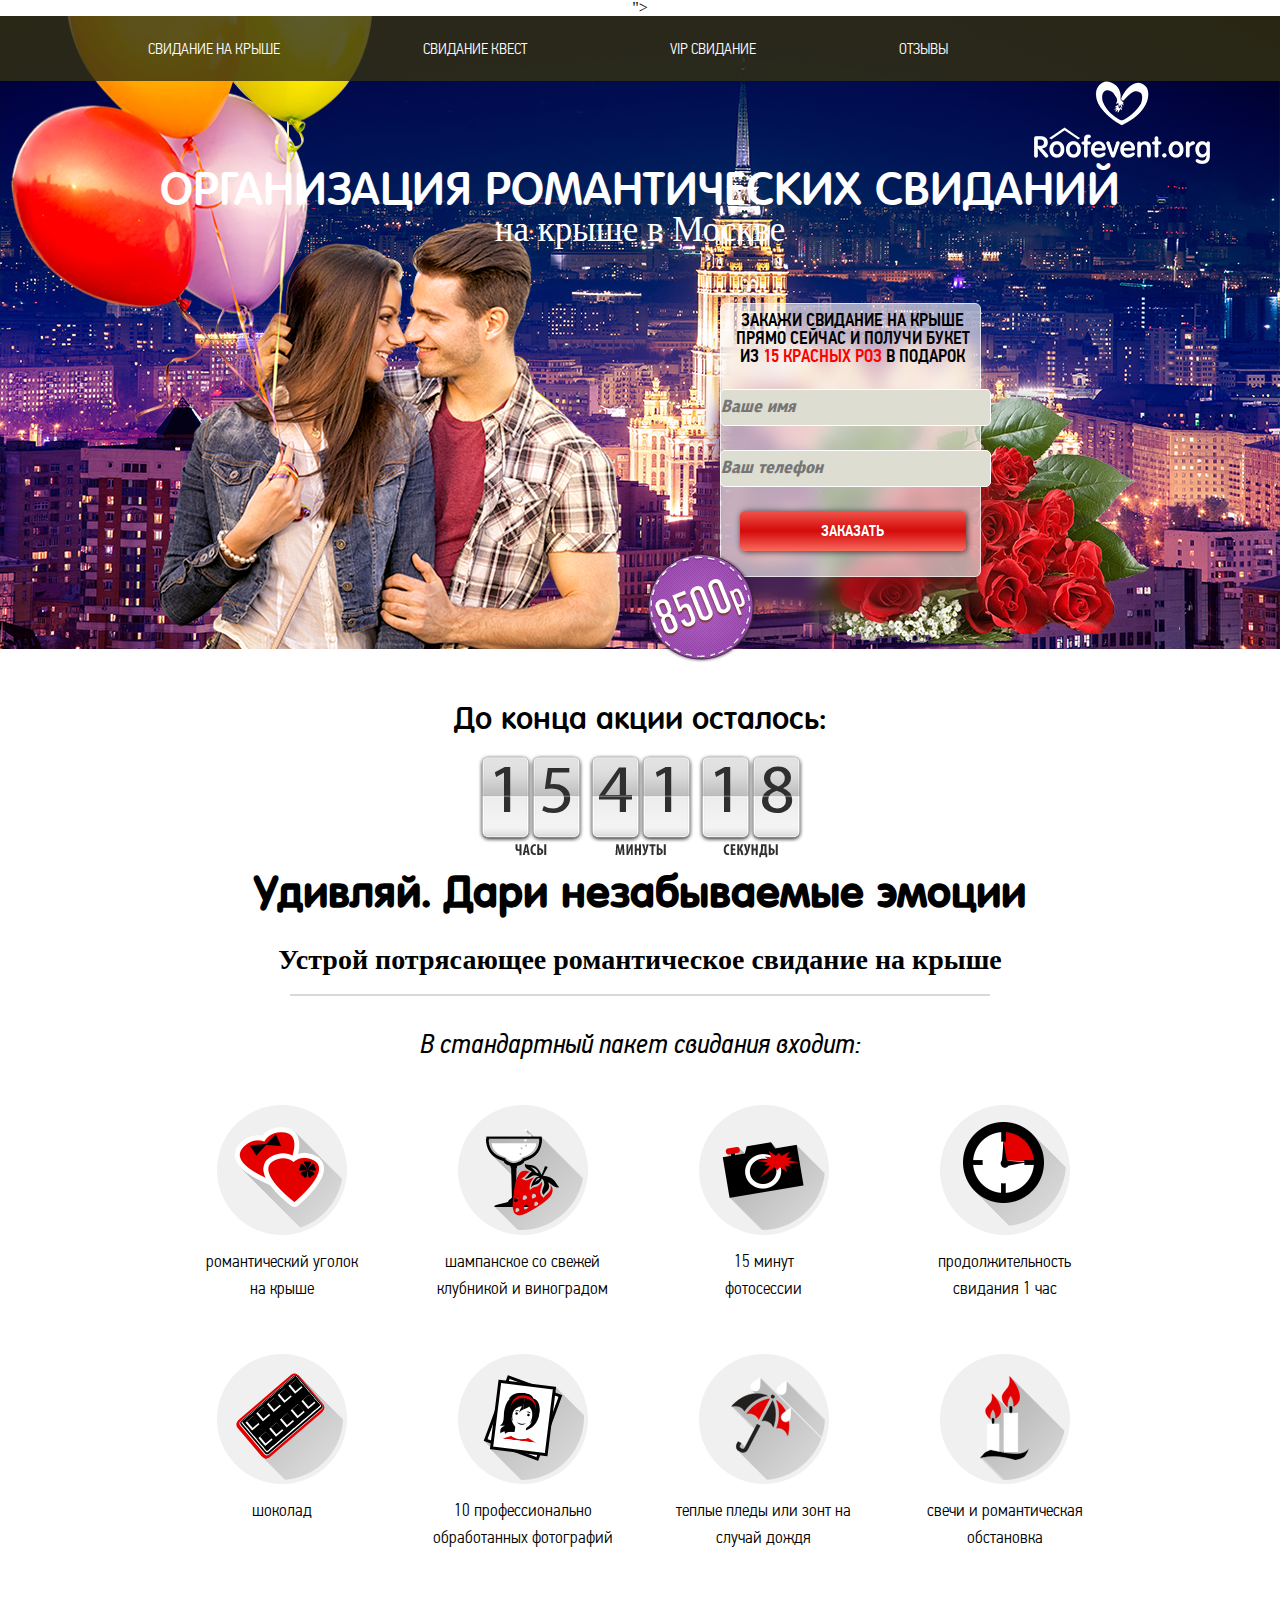
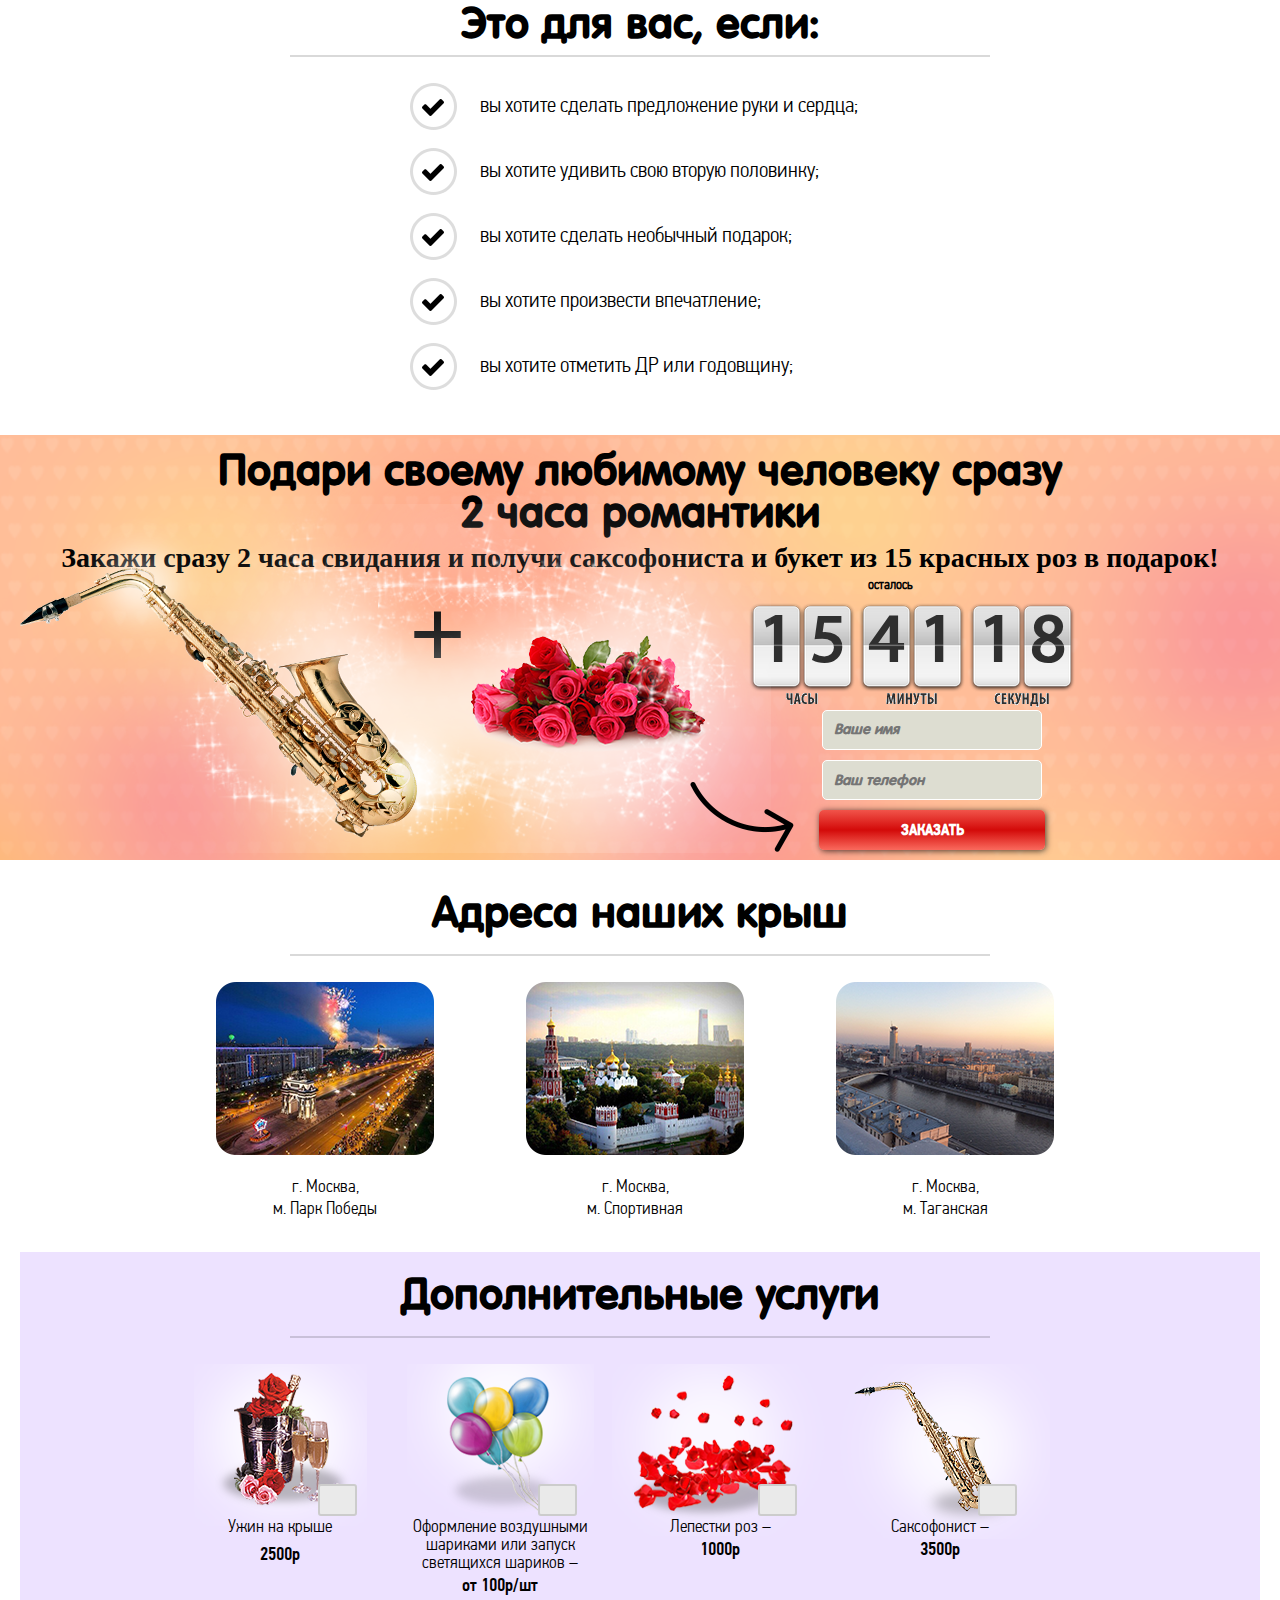
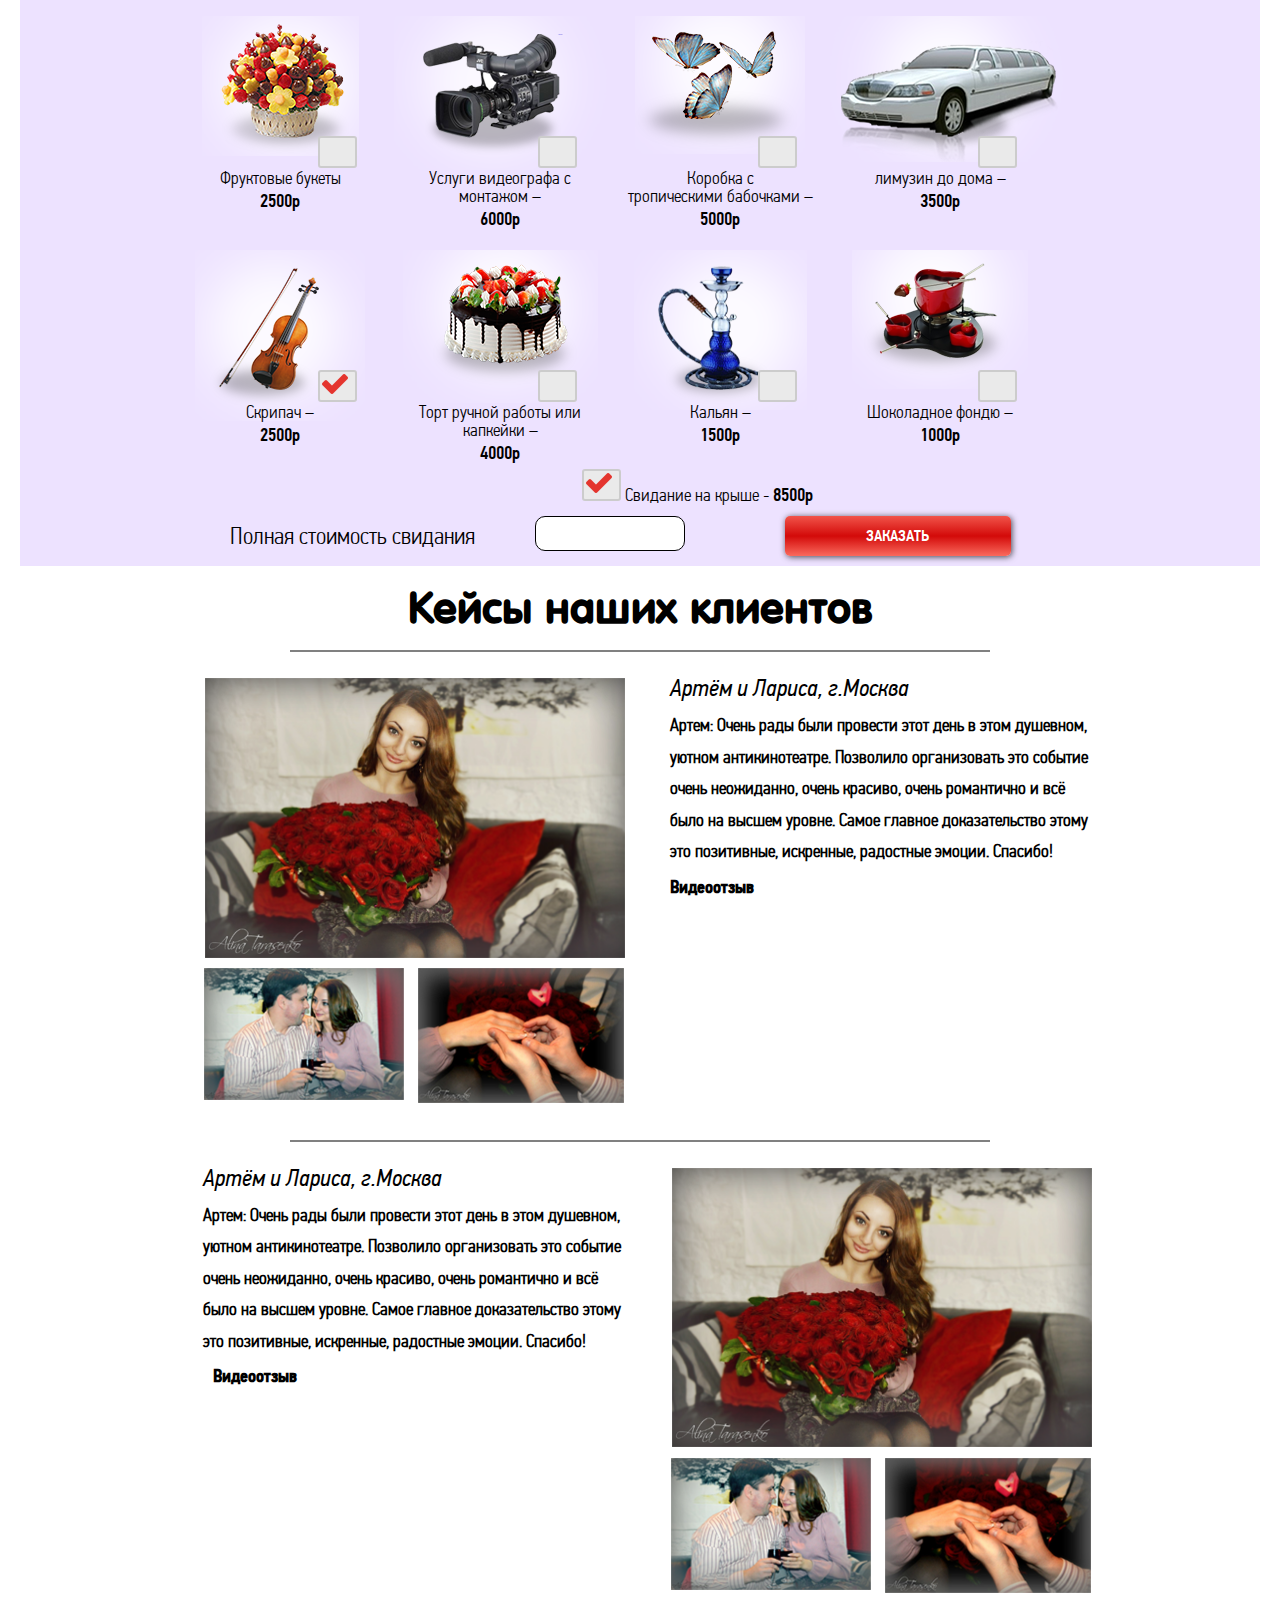
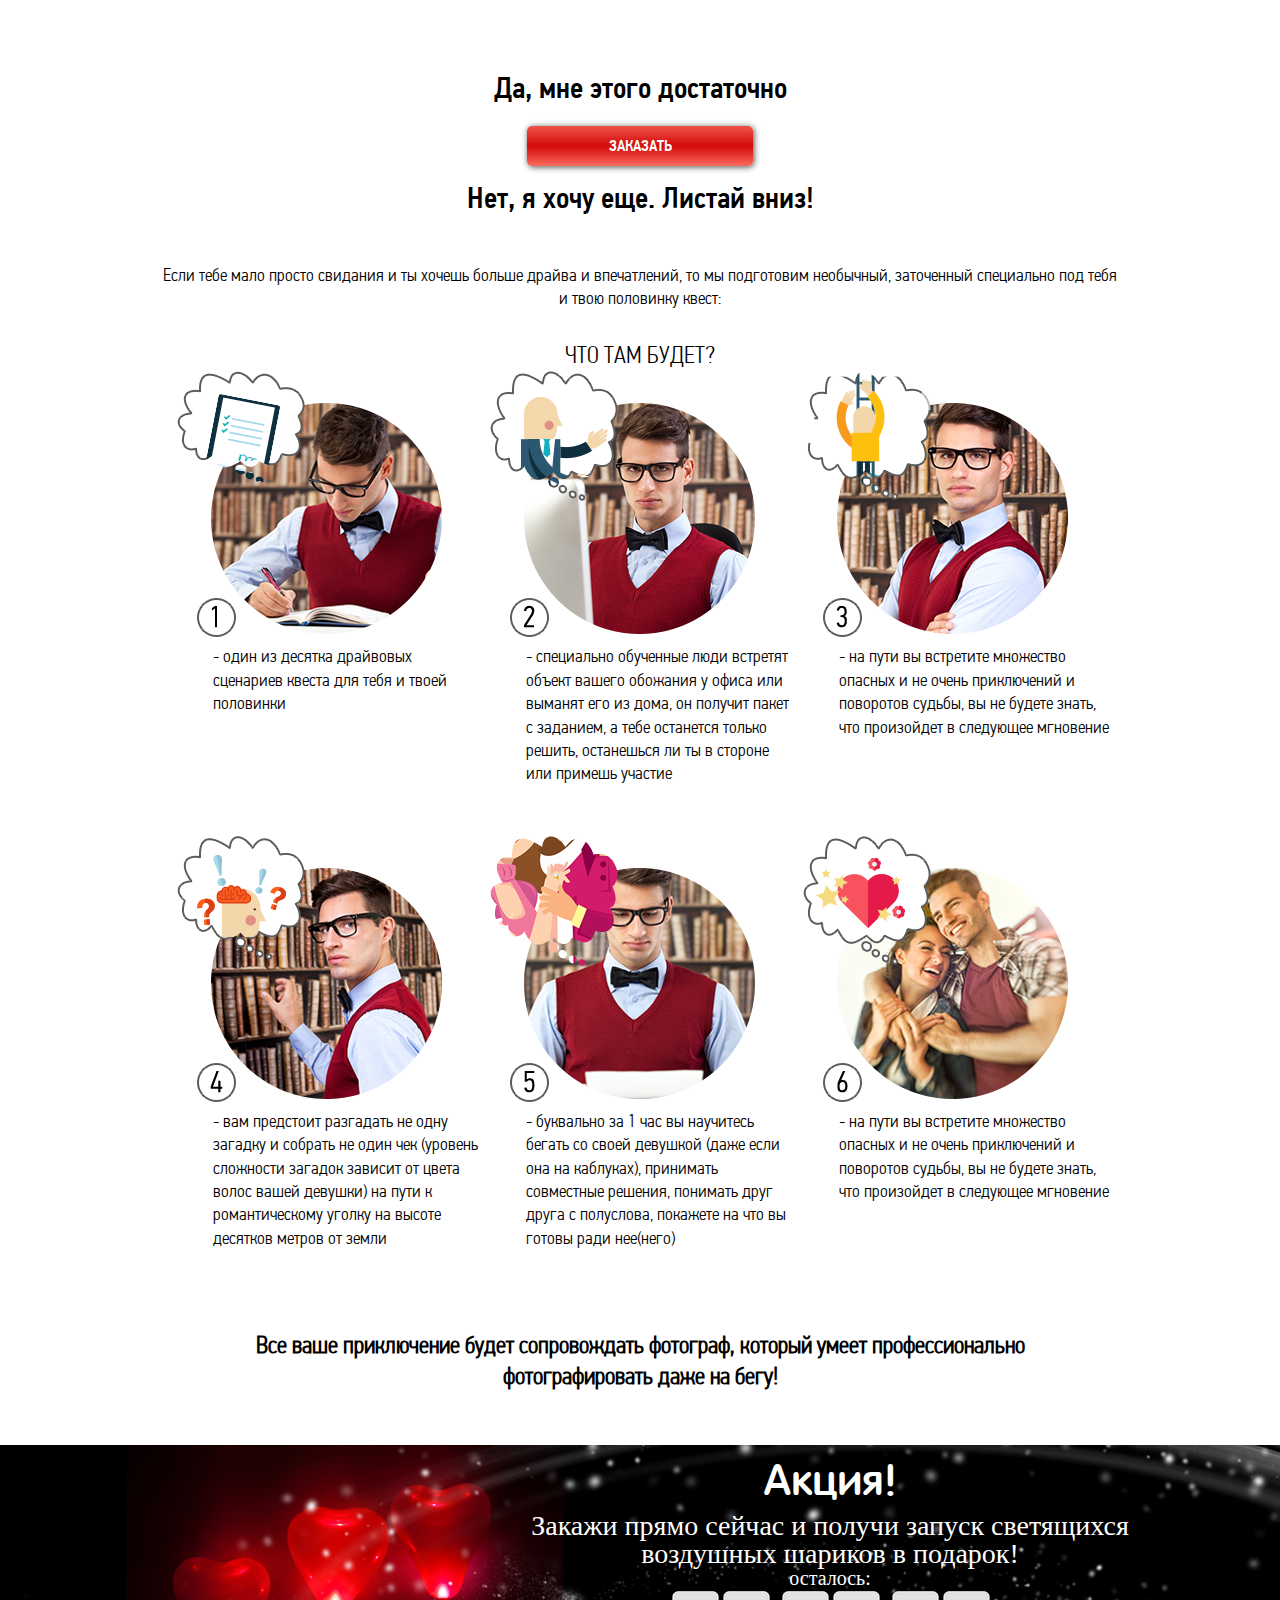
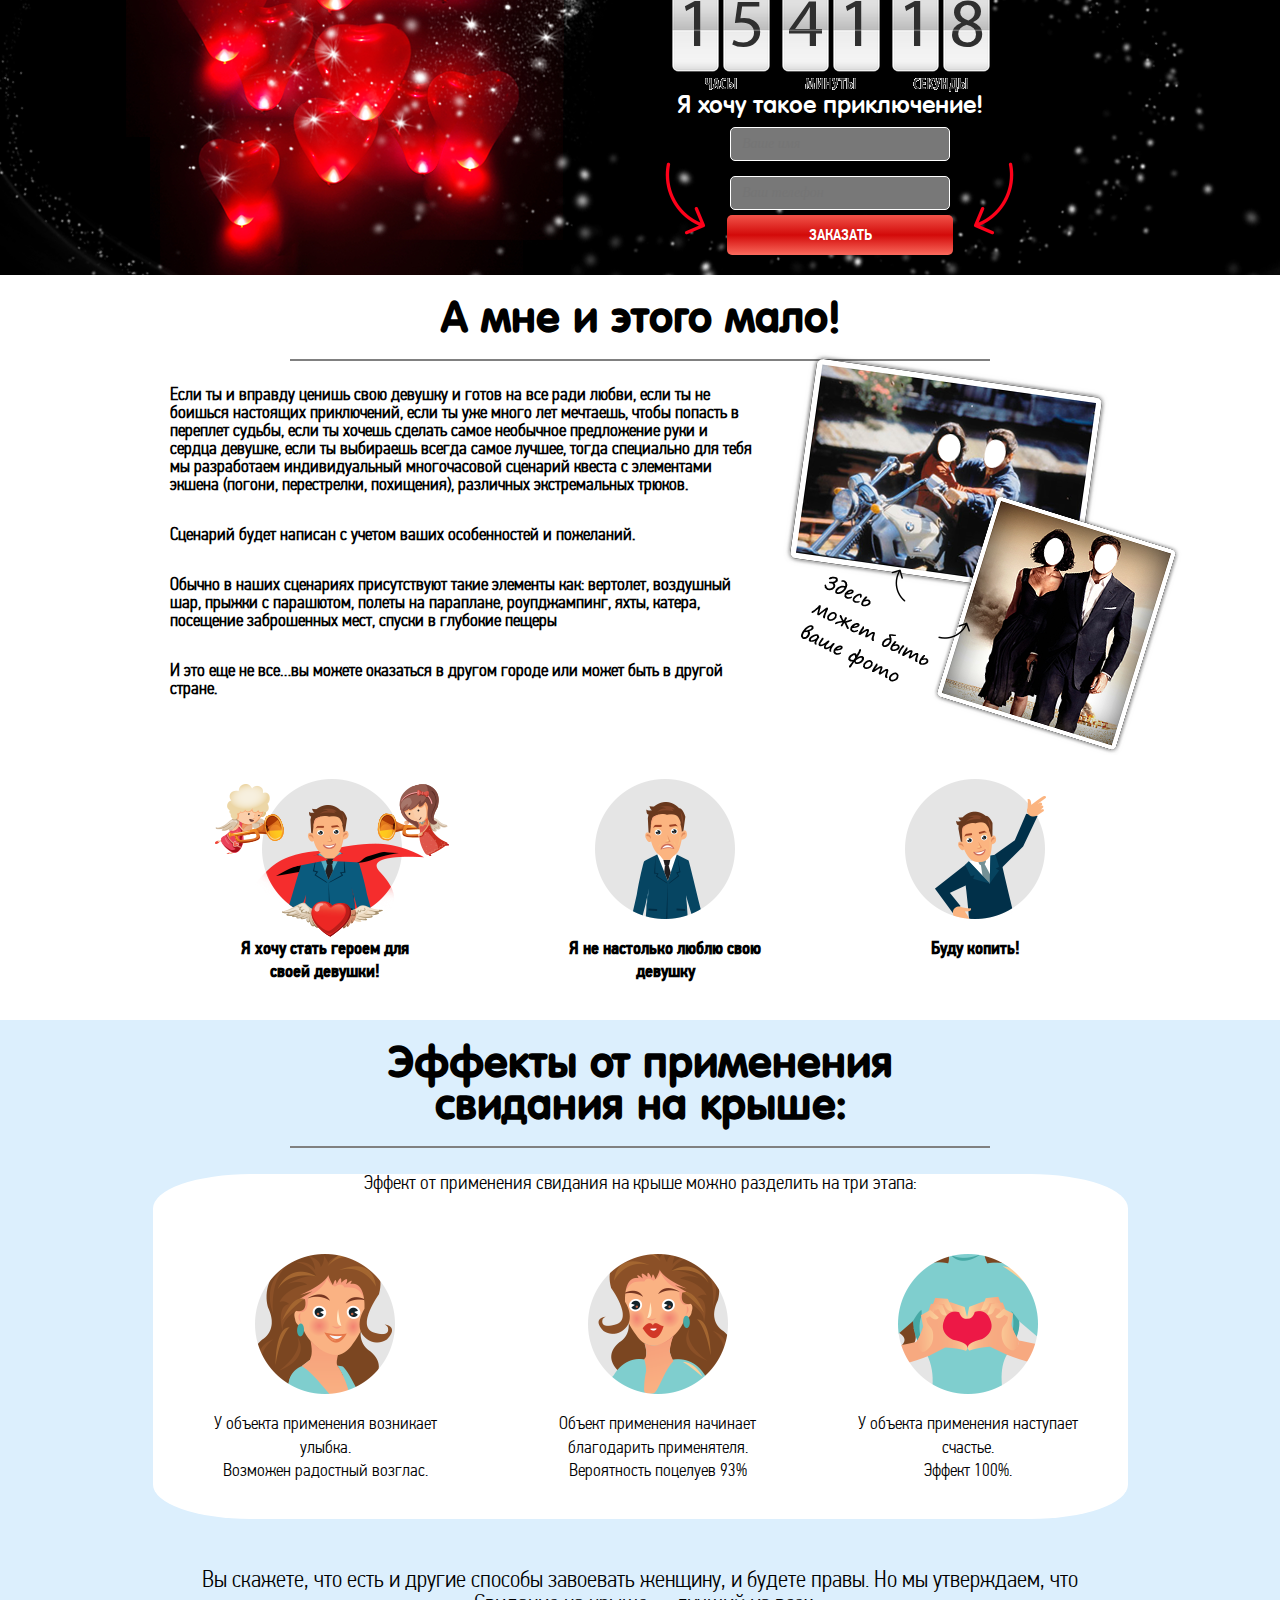
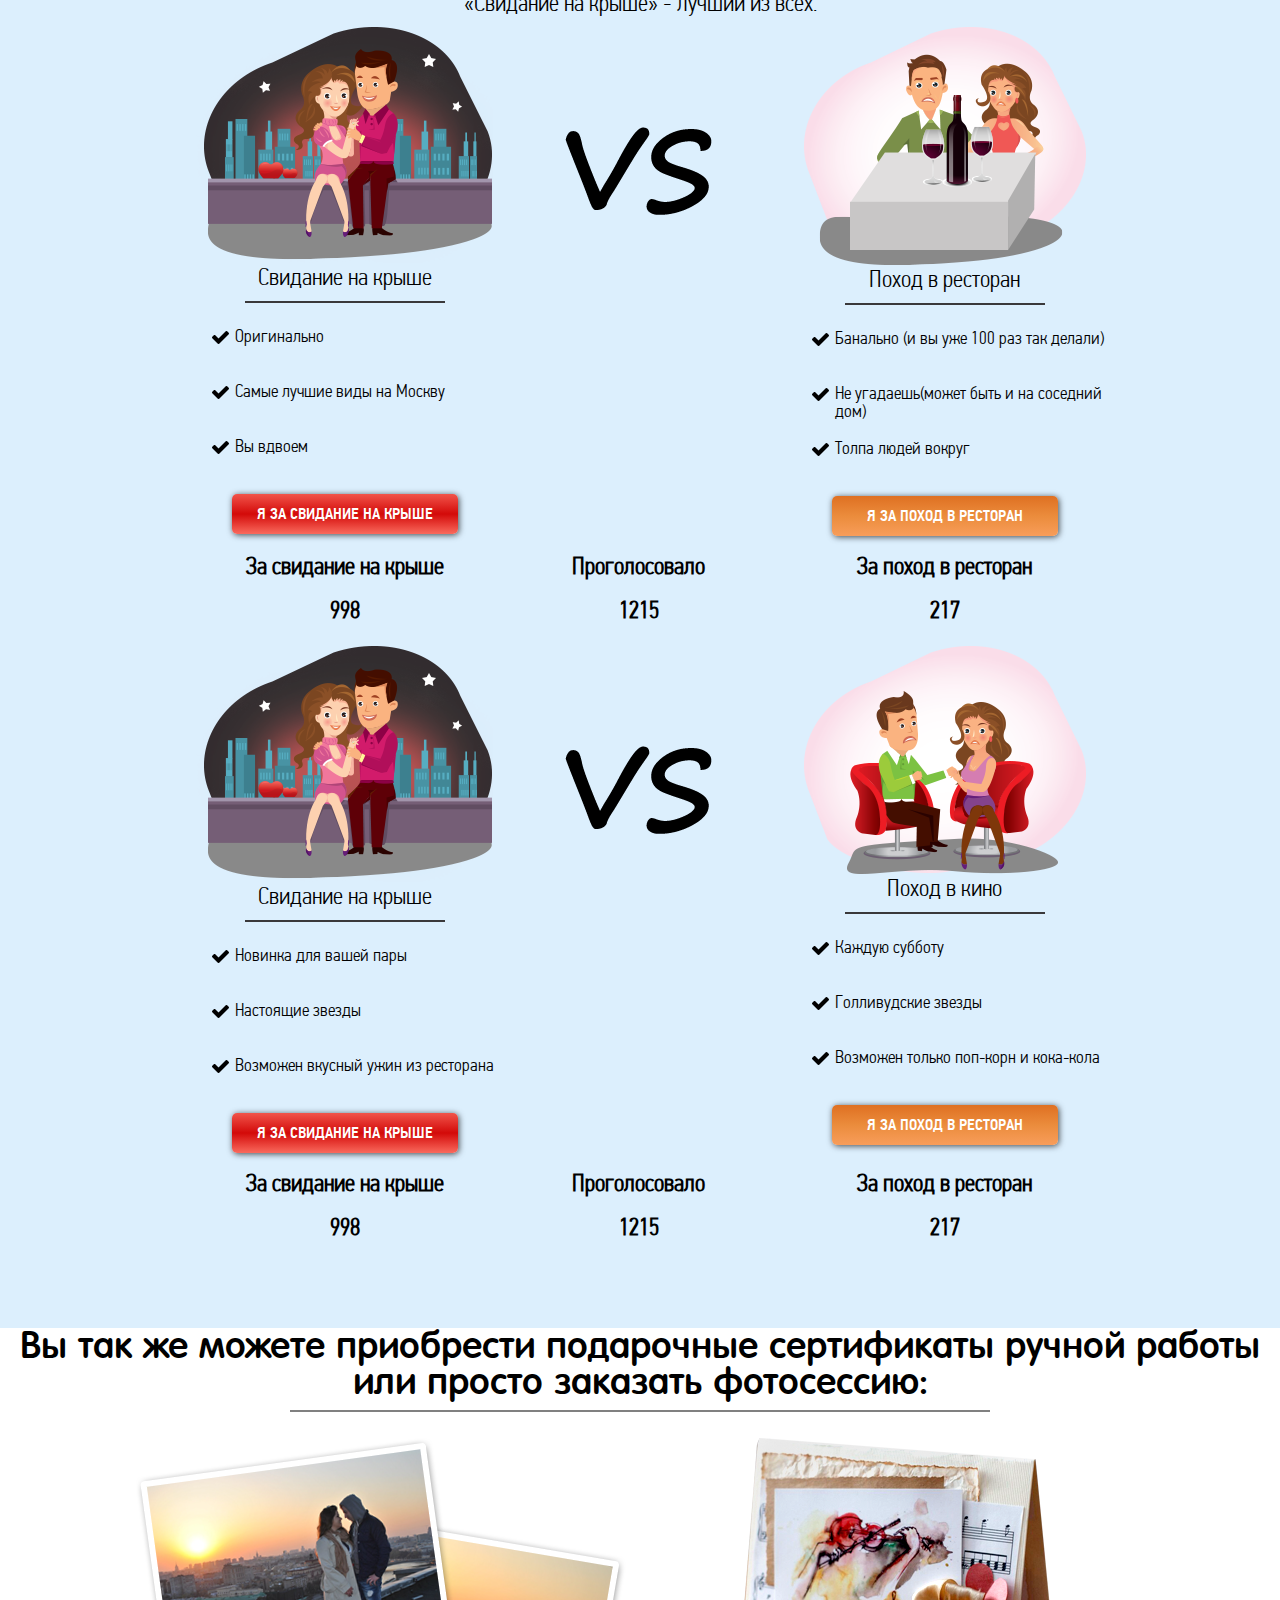
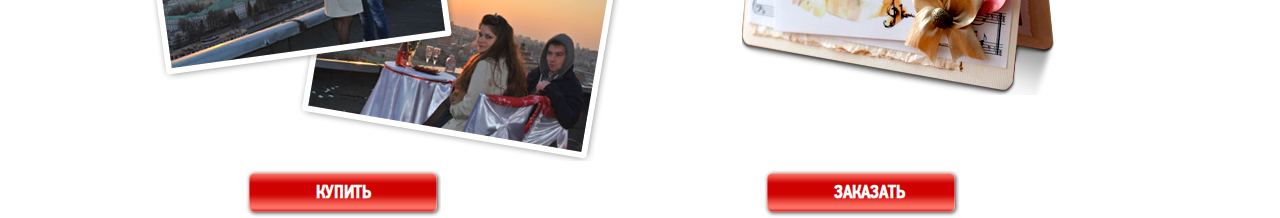
==== commit ffa0dcb8: "Update index.html" ====
--- a/index.html
+++ b/index.html
@@ -3,7 +3,7 @@
 <head>
 	<meta charset="UTF-8">
 	<title>Layout page</title>
-	<meta name="viewport" content ="width=device-width, initial-scale=1">
+	<meta name="viewport" content ="width=device-width, initial-scale=1">">
 	<link rel="stylesheet" href="css/fonts.css" />
 	<link rel="stylesheet" href="css/jquery-ui.structure.min.css" />
 	<link rel="stylesheet" href="css/jquery-ui.theme.min.css" />
@@ -16,12 +16,9 @@
 	<script type="text/javascript" src=" lessons4.js">
 	</script>
 	<link rel="stylesheet" href="css/style.css">
-
 </head>
 <body>
 	<div class="fone-girls">
-
-
 		<div class="head clearfix">
 			<header>
 				<nav class="menu">
@@ -39,8 +36,6 @@
 						<li>
 							<a href="#">отзывы</a>
 						</li>
-
-
 					</ul>
 				</nav>
 			</div>
@@ -57,16 +52,15 @@
 					из  <span>15 красных роз</span> в подарок 
 				</p>
 				<form>
-					<input class="form-name" type="text" name="" placeholder="Ваше имя">
-					<input class="form-name" type="te;" name="" placeholder="Ваш телефон">
+					<input class="form-name" type="text"  placeholder="Ваше имя">
+					<input class="form-name" type="text" placeholder="Ваш телефон">
 					<div class="text-center">
 						<a href="#" class="btn btn2">Заказать</a>
 					</div>
 				</form>
 			</div>
-		</div>
-
-	</header>
+		</header>
+	</div>
 	<div class="clock">
 		<p>
 			До конца акции осталось:</p>
@@ -81,9 +75,7 @@
 			<hr>
 			<p class="italik-info">В стандартный пакет свидания входит: 
 			</p>
-
 		</div>
-
 		<div class="picture-fon2 clearfix">
 			<div class="circle1">
 				<div class="circle1-picture-1">
@@ -129,7 +121,6 @@
 				</div>
 				<p> свечи и романтическая  <br> обстановка </p>
 			</div>
-
 		</div>
 		<p class="info-fon2">
 			Это для вас, если:
@@ -166,816 +157,770 @@
 				</div>
 				<p>вы хотите отметить ДР или годовщину;</p>
 			</div>
+		</div>		
+		<div class="fon3">
+			<div class="container">
+				<div class="info-fon2">
+					<p>
+						Подари своему любимому человеку сразу  <br>
+						2 часа романтики 
+					</p>
+					<h2> Закажи сразу 2 часа свидания и получи саксофониста и букет  из 15 красных роз в подарок!</h2>	
+					<div class="picture-saks">
+						<img src="images11/saksofon3.png" alt=""> 	
+					</div>
+					<div class="plus">
+						<p>+</p>
+					</div>
+					<div class="picture-saks2">
+						<img src="images11/flowers2.png" alt=""> 	
+					</div>
+
+					<div class="clock2">
+						<p>осталось
+						</p>
+						<div class="clock-box">
+							<div class="countbox">
+
+							</div>
+							<form class="form-2">
+								<input class="form-name2" type="text"  placeholder="Ваше имя">
+								<input class="form-name2" type="text"  placeholder="Ваш телефон">
+								
+								<div class="text-center">
+									<a href="#test" class="btn btn2">Заказать</a>
+								</div>
+							</form>
+							<div  id="test" class="form-window2">
+								<p>
+									Закажи свидание на крыше 
+									прямо сейчас и получи букет 
+									из  <span>15 красных роз</span> в подарок 
+								</p>
+								<form>
+									<input class="form-name" type="text"  placeholder="Ваше имя">
+									<input class="form-name" type="text"  placeholder="Ваш телефон">
+									<div class="text-center">
+										<a href="#" class="btn btn2">Заказать</a>
+									</div>
+								</form>
+							</div>
+
+						</div>
+					</div>
+				</div>
+			</div>
 		</div>
-
-	</header>
-	<div class="fon3">
 		<div class="container">
 			<div class="info-fon2">
-				<p>
-					Подари своему любимому человеку сразу  <br>
-					2 часа романтики 
-				</p>
-				<h2> Закажи сразу 2 часа свидания и получи саксофониста и букет  из 15 красных роз в подарок!</h2>	
-
-
-				<div class="picture-saks">
-					<img src="images11/saksofon3.png"> 	
-				</div>
-				<div class="plus">
-					<p>+</p>
-				</div>
-				<div class="picture-saks2">
-					<img src="images11/flowers2.png"> 	
-				</div>
-
-				<div class="clock2">
-					<p>осталось
-					</p>
-					<div class="clock-box">
-						<div class="countbox">
-
-						</div>
-						<form class="form-2">
-							<input class="form-name2" type="text" name="" placeholder="Ваше имя">
-							<input class="form-name2" type="te;" name="" placeholder="Ваш телефон">
-							
-							<div class="text-center">
-								<a href="#test" class="btn btn2">Заказать</a>
-							</div>
-						</form>
-						<div  id="test" class="form-window2">
+				<p>Адреса наших крыш</p>
+				<hr>
+			</div>
+			<div class="fon4 clearfix">
+				<div class="fon4-picture1">
+					<div class="fon4-picture-img">
+						<img src="images11/picture3.png" alt="">
+						<p>
+							г. Москва,  <br> м. Парк Победы
+						</p>
+
+					</div>
+				</div>
+
+				<div class="fon4-picture1">
+					<div class="fon4-picture-img">
+						<img src="images11/picture2.png" alt="">
+						<p>
+							г. Москва,  <br> м. Спортивная
+						</p>
+
+					</div>
+				</div>
+				<div class="fon4-picture1">
+					<div class="fon4-picture-img">
+						<img src="images11/picture1.png" alt="">
+						<p>
+							г. Москва,  <br> м. Таганская
+						</p>
+
+					</div>
+				</div>
+
+			</div>
+		</div>
+		<div class="container">
+			<div class="fon5">
+				<div class="info-fon2">
+					<p>Дополнительные услуги</p>
+					<hr>
+				</div>
+
+				<div class="picture-check-fon5 clearfix">
+					<div class="clearfix">
+						<div class="picture-fon5">
+							
+							<div class="picture-check">
+								<img src="images/img9.png" alt="">
+								
+							</div>
+							<div class="checkbox">
+								<label>
+									<input id="check1" type="checkbox" name="check3" value="2500">
+									<span class="checkbox-custom"></span>
+									<p>
+										Ужин на крыше 
+									</p>
+
+									<span class="label bold-breakfast"> 
+										2500р
+									</span>
+								</label>
+							</div>
+						</div>
+						<div class="picture-fon5">
+							
+							<div class="picture-check">
+								<img src="images/img8.png" alt="">
+								
+							</div>
+							<div class="checkbox">
+								<label>
+									<input id="check1" type="checkbox" name="check" value="100">
+									<span class="checkbox-custom"></span>
+									<p>
+										Оформление воздушными шариками или запуск светящихся шариков – 
+									</p>
+
+									<span class="bold-breakfast"> 
+										от 100р/шт
+									</span>
+								</label>
+
+
+							</div>
+						</div>
+
+						<div class="picture-fon5">
+							
+							<div class="picture-check">
+								<img src="images/img11.png" alt="">
+								
+							</div>
+							<div class="checkbox">
+								<label>
+									<input id="check1" type="checkbox" name="check" value="1000">
+									<span class="checkbox-custom"></span>
+									
+									<p>
+										Лепестки роз – 
+									</p>
+
+									<span class="bold-breakfast"> 
+										1000р
+									</span>
+
+								</label>
+
+							</div>
+						</div>
+						<div class="picture-fon5">
+							
+							<div class="picture-check">
+								<img src="images/img10.png" alt="">
+								
+							</div>
+							<div class="checkbox">
+								<label>
+									<input id="check1" type="checkbox" name="check" value="3500">
+									<span class="checkbox-custom"></span>
+
+									<p>
+										Саксофонист –
+									</p>
+
+									<span class="bold-breakfast"> 
+										3500р
+									</span>
+								</label>
+							</div>
+						</div>
+					</div>
+					<div class="clearfix">
+						<div class="picture-fon5">							
+							<div class="picture-check">
+								<img src="images/img12.png" alt="">							
+							</div>
+							<div class="checkbox">
+								<label>
+									<input id="check1" type="checkbox" name="check" value="2500">
+									<span class="checkbox-custom"></span>
+
+									<p>
+										Фруктовые букеты 
+									</p>
+
+									<span class="bold-breakfast"> 
+										2500р
+									</span>
+								</label>
+							</div>
+						</div>
+						<div class="picture-fon5">
+							
+							<div class="picture-check">
+								<img src="images/img5.png" alt="">								
+							</div>
+							<div class="checkbox">
+								<label>
+									<input id="check1" type="checkbox" name="check" value="6000">
+									<span class="checkbox-custom"></span>
+									<p>
+										Услуги видеографа с <br> монтажом – 
+									</p>
+
+									<span class="bold-breakfast"> 
+										6000р
+									</span>
+								</label>
+							</div>
+						</div>
+						<div class="picture-fon5">
+							
+							<div class="picture-check">
+								<img src="images/img6.png" alt="">
+							</div>
+							<div class="checkbox">
+								<label>
+									<input id="check1" type="checkbox" name="check" value="5000">
+									<span class="checkbox-custom"></span>
+
+									<p>
+										Коробка с  <br> тропическими бабочками –
+									</p>
+
+									<span class="bold-breakfast"> 
+										5000р
+									</span>
+								</label>
+							</div>
+						</div>
+						<div class="picture-fon5">
+							<div class="picture-check">
+								<img src="images/img7.png" alt="">
+							</div>
+							<div class="checkbox">
+								<label>
+									<input id="check1" type="checkbox" name="check" value="3500">
+									<span class="checkbox-custom"></span>
+									<p>
+										лимузин до дома –  
+									</p>
+									<span class="bold-breakfast"> 
+										3500р
+									</span>
+								</label>
+							</div>
+						</div>
+					</div>
+					<div class="clearfix">
+						<div class="picture-fon5">
+							
+							<div class="picture-check">
+								<img src="images/img4.png" alt="">
+								
+							</div>
+							<div class="checkbox">
+								<label>
+									<input id="check1" type="checkbox"  checked="checked" name="check" value="2500">
+									<span class="checkbox-custom"></span>
+									<p>
+										Скрипач – 
+									</p>
+
+									<span class="bold-breakfast"> 
+										2500р
+									</span>
+								</label>
+							</div>
+						</div>
+						<div class="picture-fon5">	
+							<div class="picture-check">
+								<img src="images/img3.png" alt="">		
+							</div>
+							<div class="checkbox">
+								<label>
+									<input id="check1" type="checkbox" name="check" value="4000">
+									<span class="checkbox-custom"></span>
+									
+									<p>
+										Торт ручной работы или капкейки –
+									</p>
+
+									<span class="bold-breakfast"> 
+										4000р
+									</span>
+								</label>
+							</div>
+						</div>
+						<div class="picture-fon5">
+							
+							<div class="picture-check">
+								<img src="images/img2.png" alt="">		
+							</div>
+							<div class="checkbox">
+								<label>
+									<input id="check1" type="checkbox" name="check" value="1500">
+									<span class="checkbox-custom"></span>
+									
+									<p>
+										Кальян – 
+									</p>
+
+									<span class="bold-breakfast"> 
+										1500р
+									</span>
+								</label>
+							</div>
+						</div>
+						<div class="picture-fon5">						
+							<div class="picture-check">
+								<img src="images/img1.png" alt="">
+								
+							</div>
+							<div class="checkbox">
+								<label>
+									<input id="check1" type="checkbox" name="check" value="1000">
+									<span class="checkbox-custom"></span>
+
+									<p>
+										Шоколадное фондю – 
+									</p>
+
+									<span class="bold-breakfast"> 
+										1000р
+									</span>
+								</label>
+							</div>
+						</div>
+					</div>
+					<div class="checkbox">
+						<label>
+							<input  id="check2" type="checkbox" checked="checked" name="check" value="8500">
+							<span class="checkbox-custom"></span>
+
+							<label class="checkbox-label" for="check1"> Свидание на крыше - <span class="bold-breakfast"> 8500р</span></label>
+						</label>
+					</div>
+					<div class="all-buy-all clearfix">
+						<div class="all-buy">
 							<p>
-								Закажи свидание на крыше 
-								прямо сейчас и получи букет 
-								из  <span>15 красных роз</span> в подарок 
+								Полная стоимость свидания
 							</p>
-							<form>
-								<input class="form-name" type="text" name="" placeholder="Ваше имя">
-								<input class="form-name" type="te;" name="" placeholder="Ваш телефон">
-								<div class="text-center">
-									<a href="#" class="btn btn2">Заказать</a>
-								</div>
-							</form>
-						</div>
-
+						</div>
+						<div id="buy1" class="buy">
+							<button class="info-buy" type="submit"> </button>
+						</div>
+						<div class="text-center">
+							<a href="#" class="btn btn2">Заказать</a>
+						</div>
 					</div>
 				</div>
 			</div>
 		</div>
-	</div>
-
-
-	<div class="container">
-		<div class="info-fon2">
-			<p>Адреса наших крыш</p>
-			<hr>
-		</div>
-		<div class="fon4 clearfix">
-			<div class="fon4-picture1">
-				<div class="fon4-picture-img">
-					<img src="images11/picture3.png">
-					<p>
-						г. Москва,  <br> м. Парк Победы
-					</p>
-
-				</div>
-			</div>
-
-			<div class="fon4-picture1">
-				<div class="fon4-picture-img">
-					<img src="images11/picture2.png">
-					<p>
-						г. Москва,  <br> м. Спортивная
-					</p>
-
-				</div>
-			</div>
-			<div class="fon4-picture1">
-				<div class="fon4-picture-img">
-					<img src="images11/picture1.png">
-					<p>
-						г. Москва,  <br> м. Таганская
-					</p>
-
-				</div>
-			</div>
-
-		</div>
-	</div>
-	<div class="container">
-		<div class="fon5">
-			<div class="info-fon2">
-				<p>Дополнительные услуги</p>
-				<hr>
-			</div>
-
-			<div class="picture-check-fon5 clearfix">
+		<div class="fon6">
+			<div class="container">
+				<div class="info-fon2">
+					<p>Кейсы наших клиентов</p>
+					<hr class="bold-line">
+				</div>
 				<div class="clearfix">
-					
-
-					<div class="picture-fon5">
-						
-						<div class="picture-check">
-							<img src="images/img9.png">
-							
-						</div>
-						<div class="checkbox">
-							<label>
-								<input id="check1" type="checkbox" name="check3" value="2500">
-								<span class="checkbox-custom"></span>
-								<p>
-									Ужин на крыше 
-								</p>
-
-								<span class="label bold-breakfast"> 
-									2500р
-								</span>
-							</label>
-
-
-						</div>
-					</div>
-
-
-
-
-					<div class="picture-fon5">
-						
-						<div class="picture-check">
-							<img src="images/img8.png">
-							
-						</div>
-						<div class="checkbox">
-							<label>
-								<input id="check1" type="checkbox" name="check" value="100">
-								<span class="checkbox-custom"></span>
-								
-								<p>
-									Оформление воздушными шариками или запуск светящихся шариков – 
-								</p>
-
-								<span class="bold-breakfast"> 
-									от 100р/шт
-								</span>
-							</label>
-
-
-						</div>
-					</div>
-
-
-					<div class="picture-fon5">
-						
-						<div class="picture-check">
-							<img src="images/img11.png">
-							
-						</div>
-						<div class="checkbox">
-							<label>
-								<input id="check1" type="checkbox" name="check" value="1000">
-								<span class="checkbox-custom"></span>
-								
-								<p>
-									Лепестки роз – 
-								</p>
-
-								<span class="bold-breakfast"> 
-									1000р
-								</span>
-
-							</label>
-
-						</div>
-					</div>
-
-
-
-
-					<div class="picture-fon5">
-						
-						<div class="picture-check">
-							<img src="images/img10.png">
-							
-						</div>
-						<div class="checkbox">
-							<label>
-								<input id="check1" type="checkbox" name="check" value="3500">
-								<span class="checkbox-custom"></span>
-
-								<p>
-									Саксофонист –
-								</p>
-
-								<span class="bold-breakfast"> 
-									3500р
-								</span>
-							</label>
-						</div>
-					</div>
-				</div>
+					<div class="picture-fon6-1">
+						<div class="picture-first">
+							<img src="images11/images3/img0.png" alt=""> 
+						</div>
+						<div class=" fon-picture clearfix">
+							<div class="picture-second">
+								<img src="images11/images3/images3.png" alt=""> 
+							</div>
+							<div class="picture-third">
+								<img src="images11/images3/img2.png" alt=""> 
+							</div>
+						</div>
+					</div>
+					<div class="picture-fon6-2">
+						<div class="text-fon6">
+							<p class="bold-text1">
+								Артём и Лариса, г.Москва 
+							</p>
+							<p class="bold-text2">
+								Артем: Очень рады были провести этот день в этом душевном, уютном антикинотеатре. Позволило организовать это событие очень неожиданно, очень красиво, очень романтично и всё было на высшем уровне. Самое главное доказательство этому это позитивные, искренные, радостные эмоции. Спасибо!
+							</p>
+						</div>
+						<div class="video">
+							<p>
+								Видеоотзыв
+							</p>
+							<iframe width="300" height="200" src="https://www.youtube.com/embed/O7fis3u9oSY" frameborder="0" allowfullscreen></iframe>
+						</div>
+					</div>
+				</div>
+				<hr class="bold-line">
 				<div class="clearfix">
-					
-
-					<div class="picture-fon5">
-						
-						<div class="picture-check">
-							<img src="images/img12.png">
-							
-						</div>
-						<div class="checkbox">
-							<label>
-								<input id="check1" type="checkbox" name="check" value="2500">
-								<span class="checkbox-custom"></span>
-
-								<p>
-									Фруктовые букеты 
-								</p>
-
-								<span class="bold-breakfast"> 
-									2500р
-								</span>
-							</label>
-						</div>
-					</div>
-
-
-					<div class="picture-fon5">
-						
-						<div class="picture-check">
-							<img src="images/img5.png">
-							
-						</div>
-						<div class="checkbox">
-							<label>
-								<input id="check1" type="checkbox" name="check" value="6000">
-								<span class="checkbox-custom"></span>
-
-								<p>
-									Услуги видеографа с <br> монтажом – 
-								</p>
-
-								<span class="bold-breakfast"> 
-									6000р
-								</span>
-							</label>
-						</div>
-					</div>
-
-					<div class="picture-fon5">
-						
-						<div class="picture-check">
-							<img src="images/img6.png">
-							
-						</div>
-						<div class="checkbox">
-							<label>
-								<input id="check1" type="checkbox" name="check" value="5000">
-								<span class="checkbox-custom"></span>
-
-								<p>
-									Коробка с  <br> тропическими бабочками –
-								</p>
-
-								<span class="bold-breakfast"> 
-									5000р
-								</span>
-							</label>
-						</div>
-					</div>
-					<div class="picture-fon5">
-						
-						<div class="picture-check">
-							<img src="images/img7.png">
-							
-						</div>
-						<div class="checkbox">
-							<label>
-								<input id="check1" type="checkbox" name="check" value="3500">
-								<span class="checkbox-custom"></span>
-								<p>
-									лимузин до дома –  
-								</p>
-
-								<span class="bold-breakfast"> 
-									3500р
-								</span>
-							</label>
-						</div>
-					</div>
-				</div>
-
-
-				<div class="clearfix">
-					
-
-					<div class="picture-fon5">
-						
-						<div class="picture-check">
-							<img src="images/img4.png">
-							
-						</div>
-						<div class="checkbox">
-							<label>
-								<input id="check1" type="checkbox"  checked="checked" name="check" value="2500">
-								<span class="checkbox-custom"></span>
-								<p>
-									Скрипач – 
-								</p>
-
-								<span class="bold-breakfast"> 
-									2500р
-								</span>
-							</label>
-						</div>
-					</div>
-
-					<div class="picture-fon5">
-						
-						<div class="picture-check">
-							<img src="images/img3.png">
-							
-						</div>
-						<div class="checkbox">
-							<label>
-								<input id="check1" type="checkbox" name="check" value="4000">
-								<span class="checkbox-custom"></span>
-								
-								<p>
-									Торт ручной работы или капкейки –
-								</p>
-
-								<span class="bold-breakfast"> 
-									4000р
-								</span>
-							</label>
-						</div>
-					</div>
-					<div class="picture-fon5">
-						
-						<div class="picture-check">
-							<img src="images/img2.png">
-							
-						</div>
-						<div class="checkbox">
-							<label>
-								<input id="check1" type="checkbox" name="check" value="1500">
-								<span class="checkbox-custom"></span>
-								
-								<p>
-									Кальян – 
-								</p>
-
-								<span class="bold-breakfast"> 
-									1500р
-								</span>
-							</label>
-						</div>
-					</div>
-					<div class="picture-fon5">
-						
-						<div class="picture-check">
-							<img src="images/img1.png">
-							
-						</div>
-						<div class="checkbox">
-							<label>
-								<input id="check1" type="checkbox" name="check" value="1000">
-								<span class="checkbox-custom"></span>
-
-								<p>
-									Шоколадное фондю – 
-								</p>
-
-								<span class="bold-breakfast"> 
-									1000р
-								</span>
-							</label>
-						</div>
-					</div>
-				</div>
-
-				<div class="checkbox">
-					<label>
-						<input  id="check2" type="checkbox" checked="checked" name="check" value="8500">
-						<span class="checkbox-custom"></span>
-
-						<label class="checkbox-label" for="check1"> Свидание на крыше - <span class="bold-breakfast"> 8500р</span></label>
-					</label>
-				</div>
-				<div class="all-buy-all clearfix">
-					<div class="all-buy">
-						<p>
-							Полная стоимость свидания
-						</p>
-					</div>
-					<div id="buy1" class="buy">
-						<button class="info-buy" type="submit"> <p></p></button>
-					</div>
+					<div class="picture-fon6-1-2 clearfix">
+						<div class="text-fon6">
+							<p class="bold-text1">
+								Артём и Лариса, г.Москва 
+							</p>
+							<p class="bold-text2">
+								Артем: Очень рады были провести этот день в этом душевном, уютном антикинотеатре. Позволило организовать это событие очень неожиданно, очень красиво, очень романтично и всё было на высшем уровне. Самое главное доказательство этому это позитивные, искренные, радостные эмоции. Спасибо!
+							</p>
+						</div>
+						<div class="video2">
+							<p>
+								Видеоотзыв
+							</p>
+							<iframe width="300" height="200" src="https://www.youtube.com/embed/O7fis3u9oSY" frameborder="0" allowfullscreen></iframe>
+						</div>			
+					</div>
+					<div class="picture-fon6-2">
+						<div class="picture-first">
+							<img src="images11/images3/img0.png" alt=""> 
+						</div>
+						<div class=" fon-picture clearfix">
+							<div class="picture-second">
+								<img src="images11/images3/images3.png" alt=""> 
+							</div>
+							<div class="picture-third">
+								<img src="images11/images3/img2.png" alt=""> 
+							</div>
+						</div>
+					</div>
+				</div>
+				<div class="fon6-text">
+					<p>Да, мне этого достаточно	</p>
 					<div class="text-center">
 						<a href="#" class="btn btn2">Заказать</a>
 					</div>
-				</div>
-
+					<p>Нет, я хочу еще. Листай вниз! 	</p>
+				</div>
+				<div>
+					<p class="fon6-text-1">Если тебе мало просто свидания и ты хочешь больше драйва и впечатлений, то  мы подготовим необычный, заточенный специально под тебя <br>и твою половинку квест:
+					</p>
+					<p class="fon6-text-2"> Что там будет?
+					</p>
+				</div>
+				<div class=" boys clearfix">
+					<div class="picture-boy1">
+						<div class="boy-picture">
+							<img src="images11/images4/img1.png" alt="">
+							
+						</div>
+						<p>- один из десятка драйвовых сценариев  квеста для тебя и твоей половинки	</p>
+					</div>
+
+					<div class="picture-boy1">
+						<div class="boy-picture2">
+							<img src="images11/images4/img2.png" alt="">
+							
+						</div>
+						<p>- специально обученные люди встретят объект вашего обожания у офиса или выманят его из дома, он получит пакет с заданием, а тебе останется только решить, останешься ли ты в стороне или примешь участие	</p>
+					</div>
+					<div class="picture-boy1">
+						<div class="boy-picture3">
+							<img src="images11/images4/img3.png" alt="">							
+						</div>
+						<p>- на пути вы встретите множество опасных и не очень приключений и поворотов судьбы, вы не будете знать, что произойдет в следующее мгновение	</p>
+					</div>
+				</div>
+				<div class=" boys clearfix">
+					<div class="picture-boy1">
+						<div class="boy-picture4">
+							<img src="images11/images4/img4.png" alt="">
+							
+						</div>
+						<p>- вам предстоит разгадать не одну загадку и собрать не один чек (уровень сложности загадок зависит от цвета волос вашей девушки) на пути к романтическому уголку на высоте десятков метров от земли	</p>
+					</div>
+					<div class="picture-boy1">
+						<div class="boy-picture5">
+							<img src="images11/images4/img5.png" alt="">							
+						</div>
+						<p>- буквально за 1 час вы научитесь бегать со своей девушкой (даже если она на каблуках), принимать совместные решения, понимать друг друга с полуслова, покажете на что вы готовы ради нее(него)	</p>
+					</div>
+					<div class="picture-boy1">
+						<div class="boy-picture6">
+							<img src="images11/images4/img6.png" alt="">							
+						</div>
+						<p>- на пути вы встретите множество опасных и не очень приключений и поворотов судьбы, вы не будете знать, что произойдет в следующее мгновение	</p>
+					</div>				
+				</div>
+				<p class="boy-text"> Все ваше приключение будет сопровождать фотограф, который умеет профессионально <br> фотографировать даже на бегу! 
+				</p>
 			</div>
 		</div>
-	</div>
-	<div class="fon6">
-		<div class="container">
-			<div class="info-fon2">
-				<p>Кейсы наших клиентов</p>
-				<hr class="bold-line">
-			</div>
-			<div class="clearfix">
-				<div class="picture-fon6-1">
-					<div class="picture-first">
-						<img src="images11/images3/img0.png"> 
-					</div>
-					<div class=" fon-picture clearfix">
-						<div class="picture-second">
-							<img src="images11/images3/images3.png"> 
-						</div>
-						<div class="picture-third">
-							<img src="images11/images3/img2.png"> 
-						</div>
-					</div>
-				</div>
-				<div class="picture-fon6-2">
-					<div class="text-fon6">
-						<p class="bold-text1">
-							Артём и Лариса, г.Москва 
+		<div class="fon7">
+			<div class="container2">
+				<p class="fon7-text">Акция! 
+				</p>
+				<p class="fon7-text1">Закажи прямо сейчас и получи запуск светящихся воздушных  шариков в подарок! 
+				</p>
+				<p class="fon7-text-min">
+					осталось:
+				</p>
+				<div class="countbox second">
+
+				</div>
+				<p class="fon7-text-form">Я хочу такое приключение!
+				</p>
+				<form class="form-3">
+					<input class="form-name3" type="text"  placeholder="Ваше имя">
+					<input class="form-name3" type="text"  placeholder="Ваш телефон">
+					<div class="text-center">
+						<a href="#" class="btn btn2">Заказать</a>
+					</div>
+				</form>
+			</div>
+		</div>
+		<div class="fon8">
+			<div class="container3">
+				<div class="info-fon2">
+					<p>А мне и этого мало!</p>
+					<hr class="bold-line">
+				</div>
+				<div class="fon8-info">
+					<div class="info-text ">
+						<p class="info-text2"> 
+							Если ты и вправду ценишь свою девушку и готов на все ради любви, если ты не боишься настоящих приключений, если ты уже много лет мечтаешь, чтобы попасть в переплет судьбы, если ты хочешь сделать самое необычное предложение руки и сердца девушке, если ты выбираешь всегда самое лучшее, тогда специально для тебя мы разработаем индивидуальный многочасовой сценарий квеста с элементами экшена (погони, перестрелки, похищения), различных экстремальных трюков. 
+							
 						</p>
-						<p class="bold-text2">
-							Артем: Очень рады были провести этот день в этом душевном, уютном антикинотеатре. Позволило организовать это событие очень неожиданно, очень красиво, очень романтично и всё было на высшем уровне. Самое главное доказательство этому это позитивные, искренные, радостные эмоции. Спасибо!
+						<br>
+						<br>
+						<p class="info-text2"> 
+							Сценарий будет написан с учетом ваших особенностей и пожеланий.
 						</p>
-					</div>
-					<div class="video">
-						<p>
-							Видеоотзыв
+						<br>
+						<br>
+						<p class="info-text2">  
+							Обычно в наших сценариях присутствуют такие элементы как: вертолет, воздушный шар, прыжки с парашютом, полеты на параплане, роупджампинг, яхты, катера, посещение заброшенных мест, спуски в глубокие пещеры
 						</p>
-						<iframe width="300" height="200" src="https://www.youtube.com/embed/O7fis3u9oSY" frameborder="0" allowfullscreen></iframe>
-					</div>
-				</div>
-			</div>
-			<hr class="bold-line">
-			<div class="clearfix">
-				<div class="picture-fon6-1-2 clearfix">
-					<div class="text-fon6">
-						<p class="bold-text1">
-							Артём и Лариса, г.Москва 
+						<br>
+						<br>
+						<p class="info-text2"> 
+							И это еще не все…вы можете оказаться в другом городе или может быть в другой стране.
 						</p>
-						<p class="bold-text2">
-							Артем: Очень рады были провести этот день в этом душевном, уютном антикинотеатре. Позволило организовать это событие очень неожиданно, очень красиво, очень романтично и всё было на высшем уровне. Самое главное доказательство этому это позитивные, искренные, радостные эмоции. Спасибо!
+					</div>
+					<div class="picture-fon8 clearfix">
+						<div class="picture-fon8-1">
+							<div class="picture-fon8-boys">
+								<img src="images11/images5/img2.png" alt="">
+							</div>
+							
+							<p class="text-info-picture"> Я хочу стать героем для <br> своей девушки! </p>
+						</div>
+						<div class="picture-fon8-2">
+							<div class="picture-fon8-boys">
+								<img src="images11/images5/img3.png" alt="">
+							</div>
+							<p class="text-info-picture"> Я не настолько люблю свою <br> девушку
+							</p>
+						</div>
+						<div class="picture-fon8-3">
+							<div class="picture-fon8-boys">
+								<img src="images11/images5/img4.png" alt="">
+							</div>
+							<p class="text-info-picture"> Буду копить! </p>
+						</div>
+
+					</div>
+				</div>
+			</div>
+		</div>
+		<div class="fon9">
+			<div class="container3">
+				<div class="info-fon2">
+					<p>Эффекты от применения  <br> свидания на крыше: </p>
+					<hr class="bold-line">
+				</div>
+				<div class="block9">
+					<p class="block9-text">Эффект от применения свидания на крыше можно разделить на три этапа: </p>
+					
+
+					<div class="picture-fon8 clearfix">
+						<div class="picture-fon9-1">
+							<div class="picture-fon8-boys">
+								<img src="images11/images6/girl1.png" alt="">
+							</div>
+							
+							<p class="text-info-picture-girl">У объекта применения возникает улыбка.  <br> Возможен радостный возглас.  </p>
+						</div>
+						<div class="picture-fon9-2">
+							<div class="picture-fon8-boys">
+								<img src="images11/images6/girl2.png" alt="">
+							</div>
+							<p class="text-info-picture-girl"> Объект применения начинает <br>
+								благодарить применятеля.<br>
+								Вероятность поцелуев 93%
+							</p>
+						</div>
+						<div class="picture-fon9-3">
+							<div class="picture-fon8-boys">
+								<img src="images11/images6/girl3.png" alt="">
+							</div>
+							<p class="text-info-picture-girl">У объекта применения наступает счастье.<br>
+								Эффект 100%. </p>
+							</div>
+
+						</div>
+					</div>
+					<div class="info-text-fon9">
+						<p>Вы скажете, что есть и другие способы завоевать женщину, и будете правы. Но мы утверждаем, что <br> «Свидание на крыше» - лучший из всех.
 						</p>
-					</div>
-					<div class="video2">
-						<p>
-							Видеоотзыв
-						</p>
-						<iframe width="300" height="200" src="https://www.youtube.com/embed/O7fis3u9oSY" frameborder="0" allowfullscreen></iframe>
-					</div>
-					
-				</div>
-				<div class="picture-fon6-2">
-					<div class="picture-first">
-						<img src="images11/images3/img0.png"> 
-					</div>
-					<div class=" fon-picture clearfix">
-						<div class="picture-second">
-							<img src="images11/images3/images3.png"> 
-						</div>
-						<div class="picture-third">
-							<img src="images11/images3/img2.png"> 
-						</div>
-					</div>
-
-
-
-				</div>
-
-
-			</div>
-
-
-			<div class="fon6-text">
-				<p>Да, мне этого достаточно	</p>
-				<div class="text-center">
-					<a href="#" class="btn btn2">Заказать</a>
-				</div>
-
-
-
-				<p>Нет, я хочу еще. Листай вниз! 	</p>
-			</div>
-			<div>
-				<p class="fon6-text-1"">Если тебе мало просто свидания и ты хочешь больше драйва и впечатлений, то  мы подготовим необычный, заточенный специально под тебя <br>и твою половинку квест:
-				</p>
-				<p class="fon6-text-2"> Что там будет?
-				</p>
-			</div>
-			<div class=" boys clearfix">
-				<div class="picture-boy1">
-					<div class="boy-picture">
-						<img src="images11/images4/img1.png">
-						
-					</div>
-					<p>- один из десятка драйвовых сценариев  квеста для тебя и твоей половинки	</p>
-				</div>
-				<div class="picture-boy1">
-					<div class="boy-picture2">
-						<img src="images11/images4/img2.png">
-						
-					</div>
-					<p>- специально обученные люди встретят объект вашего обожания у офиса или выманят его из дома, он получит пакет с заданием, а тебе останется только решить, останешься ли ты в стороне или примешь участие	</p>
-				</div>
-				<div class="picture-boy1">
-					<div class="boy-picture3">
-						<img src="images11/images4/img3.png">
-						
-					</div>
-					<p>- на пути вы встретите множество опасных и не очень приключений и поворотов судьбы, вы не будете знать, что произойдет в следующее мгновение	</p>
-				</div>
-			</div>
-			<div class=" boys clearfix">
-				<div class="picture-boy1">
-					<div class="boy-picture4">
-						<img src="images11/images4/img4.png">
-						
-					</div>
-					<p>- вам предстоит разгадать не одну загадку и собрать не один чек (уровень сложности загадок зависит от цвета волос вашей девушки) на пути к романтическому уголку на высоте десятков метров от земли	</p>
-				</div>
-				<div class="picture-boy1">
-					<div class="boy-picture5">
-						<img src="images11/images4/img5.png">
-						
-					</div>
-					<p>- буквально за 1 час вы научитесь бегать со своей девушкой (даже если она на каблуках), принимать совместные решения, понимать друг друга с полуслова, покажете на что вы готовы ради нее(него)	</p>
-				</div>
-				<div class="picture-boy1">
-					<div class="boy-picture6">
-						<img src="images11/images4/img6.png">
-						
-					</div>
-					<p>- на пути вы встретите множество опасных и не очень приключений и поворотов судьбы, вы не будете знать, что произойдет в следующее мгновение	</p>
-				</div>
-				
-			</div>
-			<p class="boy-text"> Все ваше приключение будет сопровождать фотограф, который умеет профессионально <br> фотографировать даже на бегу! 
-			</p>
-		</div>
-	</div>
-	<div class="fon7">
-		<div class="container2">
-			<p class="fon7-text">Акция! 
-			</p>
-			<p class="fon7-text1">Закажи прямо сейчас и получи запуск светящихся воздушных  шариков в подарок! 
-			</p>
-			<p class="fon7-text-min">
-				осталось:
-			</p>
-			<div class="countbox second">
-			</div>
-			<p class="fon7-text-form">Я хочу такое приключение!
-			</p>
-			<form class="form-3">
-				<input class="form-name3" type="text" name="" placeholder="Ваше имя">
-				<input class="form-name3" type="te;" name="" placeholder="Ваш телефон">
-				<div class="text-center">
-					<a href="#" class="btn btn2">Заказать</a>
-				</div>
-			</form>
-		</div>
-	</div>
-	<div class="fon8">
-		<div class="container3">
-			<div class="info-fon2">
-				<p>А мне и этого мало!</p>
-				<hr class="bold-line">
-			</div>
-			<div class="fon8-info">
-				<div class="info-text ">
-					<p class="info-text2"> 
-						Если ты и вправду ценишь свою девушку и готов на все ради любви, если ты не боишься настоящих приключений, если ты уже много лет мечтаешь, чтобы попасть в переплет судьбы, если ты хочешь сделать самое необычное предложение руки и сердца девушке, если ты выбираешь всегда самое лучшее, тогда специально для тебя мы разработаем индивидуальный многочасовой сценарий квеста с элементами экшена (погони, перестрелки, похищения), различных экстремальных трюков. 
-						
-					</p>
-					<br>
-					<br>
-					<p class="info-text2"> 
-						Сценарий будет написан с учетом ваших особенностей и пожеланий.
-					</p>
-					<br>
-					<br>
-					<p class="info-text2">  
-						Обычно в наших сценариях присутствуют такие элементы как: вертолет, воздушный шар, прыжки с парашютом, полеты на параплане, роупджампинг, яхты, катера, посещение заброшенных мест, спуски в глубокие пещеры
-					</p>
-					<br>
-					<br>
-					<p class="info-text2"> 
-						И это еще не все…вы можете оказаться в другом городе или может быть в другой стране.
-					</p>
-				</div>
-				<div class="picture-fon8 clearfix">
-					<div class="picture-fon8-1">
-						<div class="picture-fon8-boys">
-							<img src="images11/images5/img2.png">
-						</div>
-						
-						<p class="text-info-picture"> Я хочу стать героем для <br> своей девушки! </p>
-					</div>
-					<div class="picture-fon8-2">
-						<div class="picture-fon8-boys">
-							<img src="images11/images5/img3.png">
-						</div>
-						<p class="text-info-picture"> Я не настолько люблю свою <br> девушку
-						</p>
-					</div>
-					<div class="picture-fon8-3">
-						<div class="picture-fon8-boys">
-							<img src="images11/images5/img4.png">
-						</div>
-						<p class="text-info-picture"> Буду копить! </p>
-					</div>
-				</div>
-			</div>
-		</div>
-	</div>
-	<div class="fon9">
-		<div class="container3">
-			<div class="info-fon2">
-				<p>Эффекты от применения  <br> свидания на крыше: </p>
-				<hr class="bold-line">
-			</div>
-			<div class="block9">
-				<p class="block9-text">Эффект от применения свидания на крыше можно разделить на три этапа: </p>
-				
-				<div class="picture-fon8 clearfix">
-					<div class="picture-fon9-1">
-						<div class="picture-fon8-boys">
-							<img src="images11/images6/girl1.png">
-						</div>
-						
-						<p class="text-info-picture-girl">У объекта применения возникает улыбка.  <br> Возможен радостный возглас.  </p>
-					</div>
-					<div class="picture-fon9-2">
-						<div class="picture-fon8-boys">
-							<img src="images11/images6/girl2.png">
-						</div>
-						<p class="text-info-picture-girl"> Объект применения начинает <br>
-							благодарить применятеля.<br>
-							Вероятность поцелуев 93%
-						</p>
-					</div>
-					<div class="picture-fon9-3">
-						<div class="picture-fon8-boys">
-							<img src="images11/images6/girl3.png">
-						</div>
-						<p class="text-info-picture-girl">У объекта применения наступает счастье.<br>
-							Эффект 100%. </p>
-						</div>
-					</div>
-				</div>
-				<div class="info-text-fon9">
-					<p>Вы скажете, что есть и другие способы завоевать женщину, и будете правы. Но мы утверждаем, что <br> «Свидание на крыше» - лучший из всех.
-					</p>
-				</div>
-				<div class="block10 clearfix">
-					<div class="left-vs">
-						<div class="picture-left">
-							<img src="images11/images6/bestpict1.png" alt="#">
-						</div>
-						<p class="meet">Свидание на крыше  </p>
-						<hr class="hr1">
-						<div class="text-znak">
-							
-							<p> Оригинально
+
+					</div>
+					<div class="block10 clearfix">
+						<div class="left-vs">
+							<div class="picture-left">
+								<img src="images11/images6/bestpict1.png" alt="#">
+							</div>
+							<p class="meet">Свидание на крыше  </p>
+							<hr class="hr1">
+							<div class="text-znak">
+								
+								<p> Оригинально
+								</p>
+								<p> Самые лучшие виды на Москву 
+								</p>
+								<p> Вы вдвоем
+								</p>
+								<div class="text-center">
+									<div class="btn btn2">Я за свидание на крыше</div>
+								</div>
+
+							</div>
+						</div>
+
+						<div class="center-vs">
+							<img src="images11/images6/vs.png" alt="#">
+						</div>
+
+						<div class="left-vs">
+							<div class="picture-left">
+								<img src="images11/images6/bestpict3.png" alt="#">
+							</div>
+							<p class="meet">Поход в ресторан  </p>
+							<hr class="hr1">
+							<div class="text-znak">
+								
+								<p> Банально (и вы уже 100 раз так делали)
+								</p>
+								<p> Не угадаешь(может быть и на соседний дом)
+								</p>
+								<p> Толпа людей вокруг
+								</p>
+								<div class="text-center">
+									<div class="btn btn3">Я за поход в ресторан</div>
+								</div>
+
+							</div>
+						</div>
+						<div class="clear"> </div>
+						<div class="golos clearfix">
+
+							<div class="golos1">
+								<p> За свидание на крыше</p>
+								<p> 998</p>
+							</div>
+							<div class="golos2">
+								<p> Проголосовало</p>
+								<p> 1215</p>
+							</div>
+							<div class="golos3">
+								<p> За поход в ресторан </p>
+								<p> 217</p>
+							</div>
+						</div>
+					</div>
+					<div class="block10 clearfix">
+						<div class="left-vs">
+							<div class="picture-left">
+								<img src="images11/images6/bestpict1.png" alt="#">
+							</div>
+							<p class="meet">Свидание на крыше  </p>
+							<hr class="hr1">
+							<div class="text-znak">
+								
+								<p> Новинка для вашей пары
+								</p>
+								<p> Настоящие звезды 
+								</p>
+								<p> Возможен вкусный ужин из ресторана
+								</p>
+								<div class="text-center">
+									<div class="btn btn2">Я за свидание на крыше</div>
+								</div>
+							</div>
+						</div>
+
+						<div class="center-vs">
+							<img src="images11/images6/vs.png" alt="#">
+						</div>
+
+						<div class="left-vs">
+							<div class="picture-left">
+								<img src="images11/images6/bestpict2.png" alt="#">
+							</div>
+							<p class="meet">Поход в кино  </p>
+							<hr class="hr1">
+							<div class="text-znak">
+								
+								<p> Каждую субботу
+								</p>
+								<p> Голливудские звезды
+								</p>
+								<p> Возможен только поп-корн и кока-кола
+								</p>
+								<div class="text-center">
+									<div class="btn btn3">Я за поход в ресторан</div>
+								</div>
+							</div>
+						</div>
+						<div class="clear"> </div>
+						<div class="golos clearfix">
+
+							<div class="golos1">
+								<p> За свидание на крыше</p>
+								<p> 998</p>
+							</div>
+							<div class="golos2">
+								<p> Проголосовало</p>
+								<p> 1215</p>
+							</div>
+							<div class="golos3">
+								<p> За поход в ресторан </p>
+								<p> 217</p>
+							</div>
+						</div>
+					</div>
+				</div>
+				<div class="fon10">
+					<div class="container">
+						<div class="info-fon10">
+							<p> Вы так же можете приобрести подарочные сертификаты 
+								ручной работы или просто заказать фотосессию: 
 							</p>
-							<p> Самые лучшие виды на Москву 
-							</p>
-							<p> Вы вдвоем
-							</p>
-							<div class="text-center">
-								<div class="btn btn2">Я за свидание на крыше</div>
-							</div>
-						</div>
-					</div>
-					<div class="center-vs">
-						<img src="images11/images6/vs.png" alt="#">
-					</div>
-					<div class="left-vs">
-						<div class="picture-left">
-							<img src="images11/images6/bestpict3.png" alt="#">
-						</div>
-						<p class="meet">Поход в ресторан  </p>
-						<hr class="hr1">
-						<div class="text-znak">
-							
-							<p> Банально (и вы уже 100 раз так делали)
-							</p>
-							<p> Не угадаешь(может быть и на соседний дом)
-							</p>
-							<p> Толпа людей вокруг
-							</p>
-							<div class="text-center">
-								<div class="btn btn3">Я за поход в ресторан</div>
-							</div>
-						</div>
-					</div>
-					<div class="clear"> </div>
-					<div class="golos clearfix">
-						<div class="golos1">
-							<p> За свидание на крыше</p>
-							<p> 998</p>
-						</div>
-						<div class="golos2">
-							<p> Проголосовало</p>
-							<p> 1215</p>
-						</div>
-						<div class="golos3">
-							<p> За поход в ресторан </p>
-							<p> 217</p>
-						</div>
-					</div>
-				</div>
-				<div class="block10 clearfix">
-					<div class="left-vs">
-						<div class="picture-left">
-							<img src="images11/images6/bestpict1.png" alt="#">
-						</div>
-						<p class="meet">Свидание на крыше  </p>
-						<hr class="hr1">
-						<div class="text-znak">
-							
-							<p> Новинка для вашей пары
-							</p>
-							<p> Настоящие звезды 
-							</p>
-							<p> Возможен вкусный ужин из ресторана
-							</p>
-							<div class="text-center">
-								<div class="btn btn2">Я за свидание на крыше</div>
-							</div>
-						</div>
-					</div>
-					<div class="center-vs">
-						<img src="images11/images6/vs.png" alt="#">
-					</div>
-					<div class="left-vs">
-						<div class="picture-left">
-							<img src="images11/images6/bestpict2.png" alt="#">
-						</div>
-						<p class="meet">Поход в кино  </p>
-						<hr class="hr1">
-						<div class="text-znak">
-							
-							<p> Каждую субботу
-							</p>
-							<p> Голливудские звезды
-							</p>
-							<p> Возможен только поп-корн и кока-кола
-							</p>
-							<div class="text-center">
-								<div class="btn btn3">Я за поход в ресторан</div>
-							</div>
-						</div>
-					</div>
-					<div class="clear"> </div>
-					<div class="golos clearfix">
-						<div class="golos1">
-							<p> За свидание на крыше</p>
-							<p> 998</p>
-						</div>
-						<div class="golos2">
-							<p> Проголосовало</p>
-							<p> 1215</p>
-						</div>
-						<div class="golos3">
-							<p> За поход в ресторан </p>
-							<p> 217</p>
-						</div>
-					</div>
-				</div>
-			</div>
-			<div class="fon10">
-				<div class="container">
-					<div class="info-fon10">
-						<p> Вы так же можете приобрести подарочные сертификаты 
-							ручной работы или просто заказать фотосессию: 
-						</p>
-						<hr class="bold-line">
-						
-					</div>
-					<div class="boys">
-						<div class="clearfix">
-							<div class="picture-buy">	
-								<a href="#">КУПИТЬ</a>
-							</div>
-							<div class="picture-zakaz">	
-								<a href="#">ЗАКАЗАТЬ</a>
-							</div>
-						</div>
-						
-					</div>
-					
+							<hr class="bold-line">
+							
+						</div>
+						<div class="boys">
+							<div class="clearfix">
+								<div class="picture-buy">	
+									<a href="#">КУПИТЬ</a>
+								</div>
+								<div class="picture-zakaz">	
+									<a href="#">ЗАКАЗАТЬ</a>
+								</div>
+							</div>			
+						</div>				
+					</div>
 				</div>
 			</div>
 		</body>
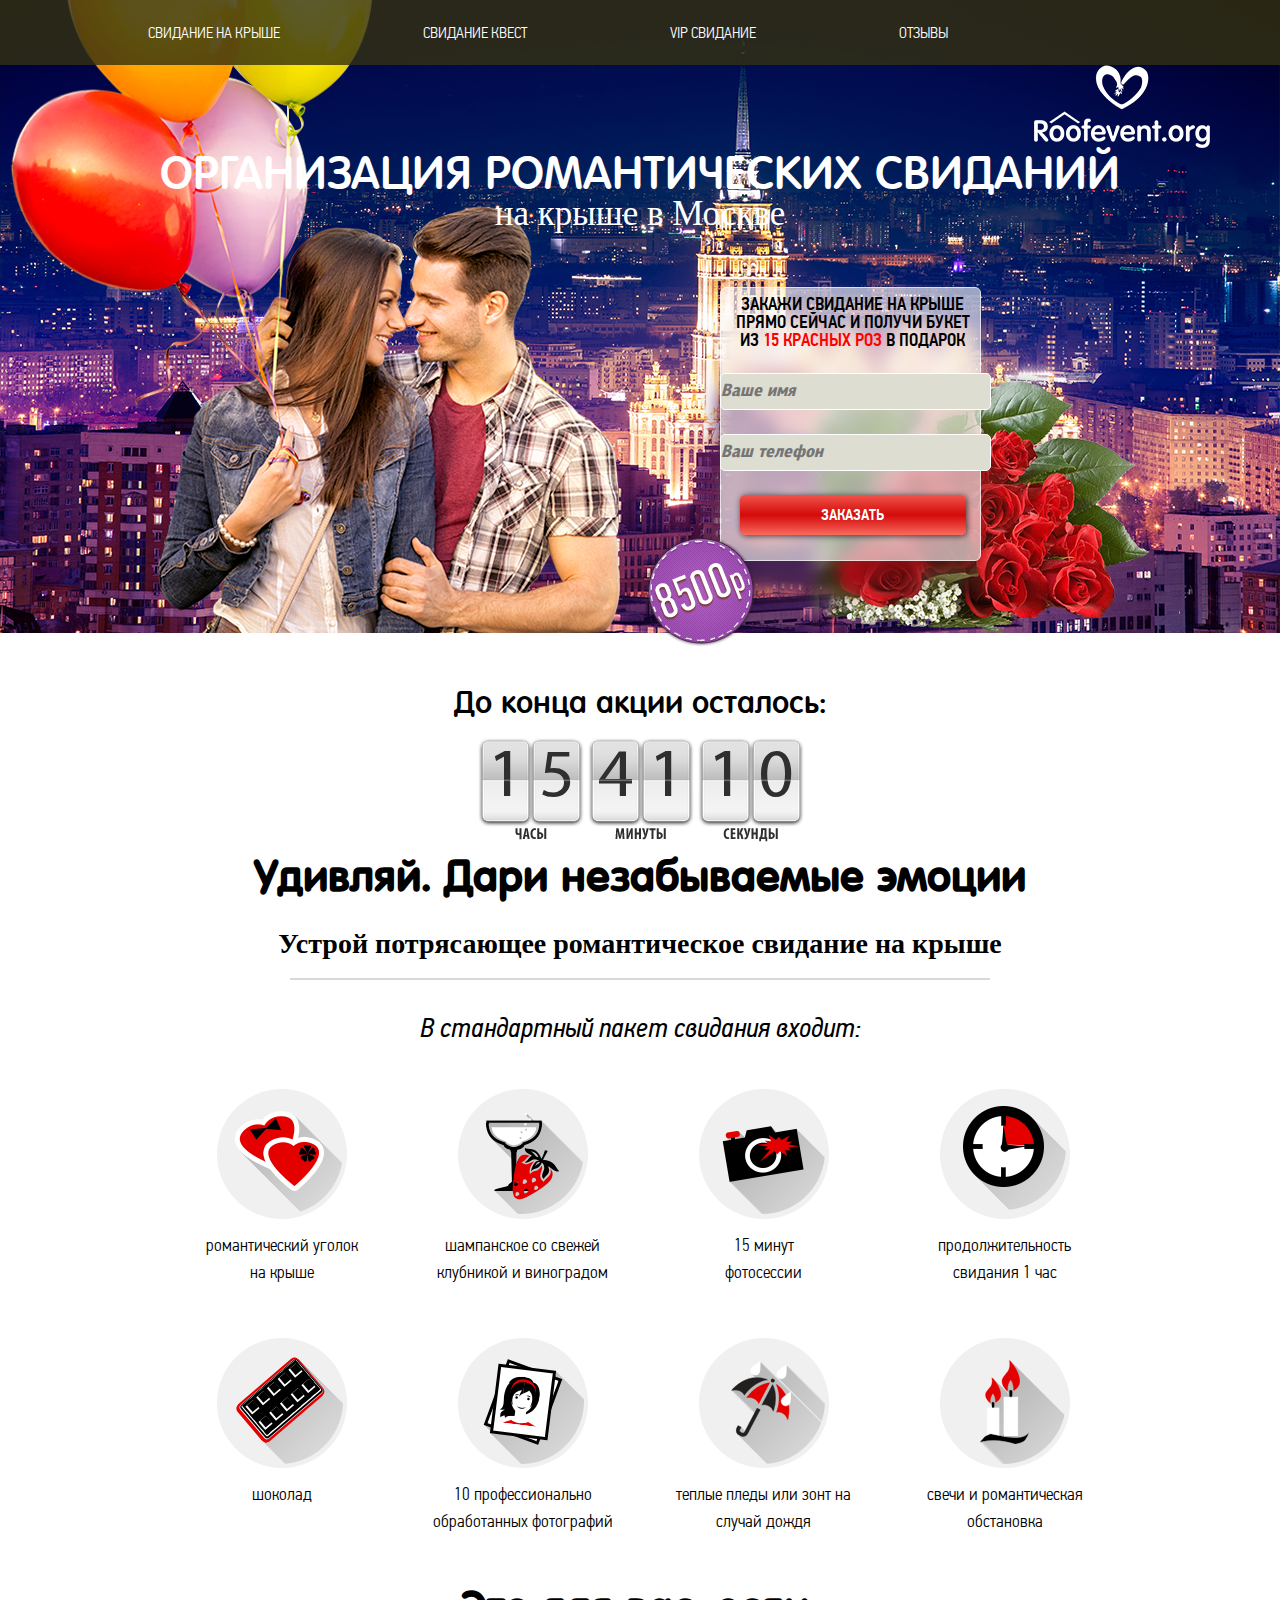
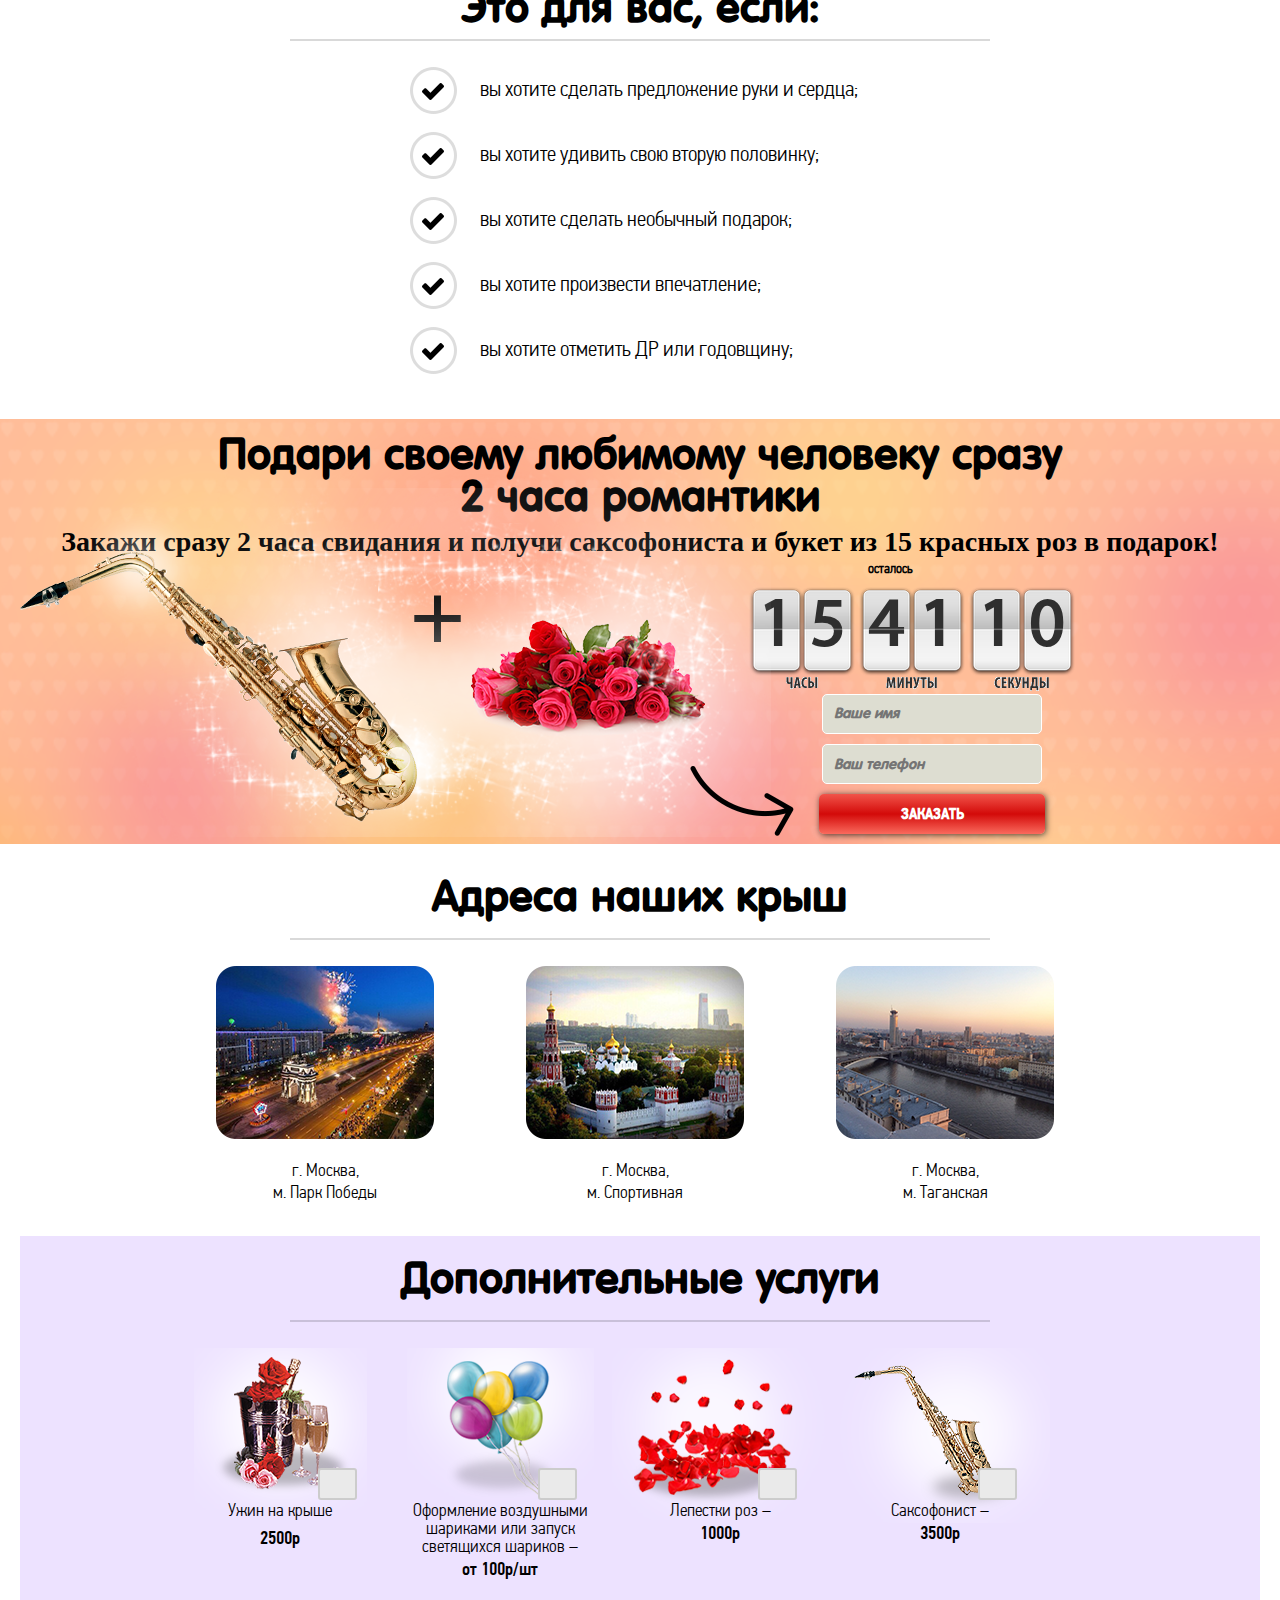
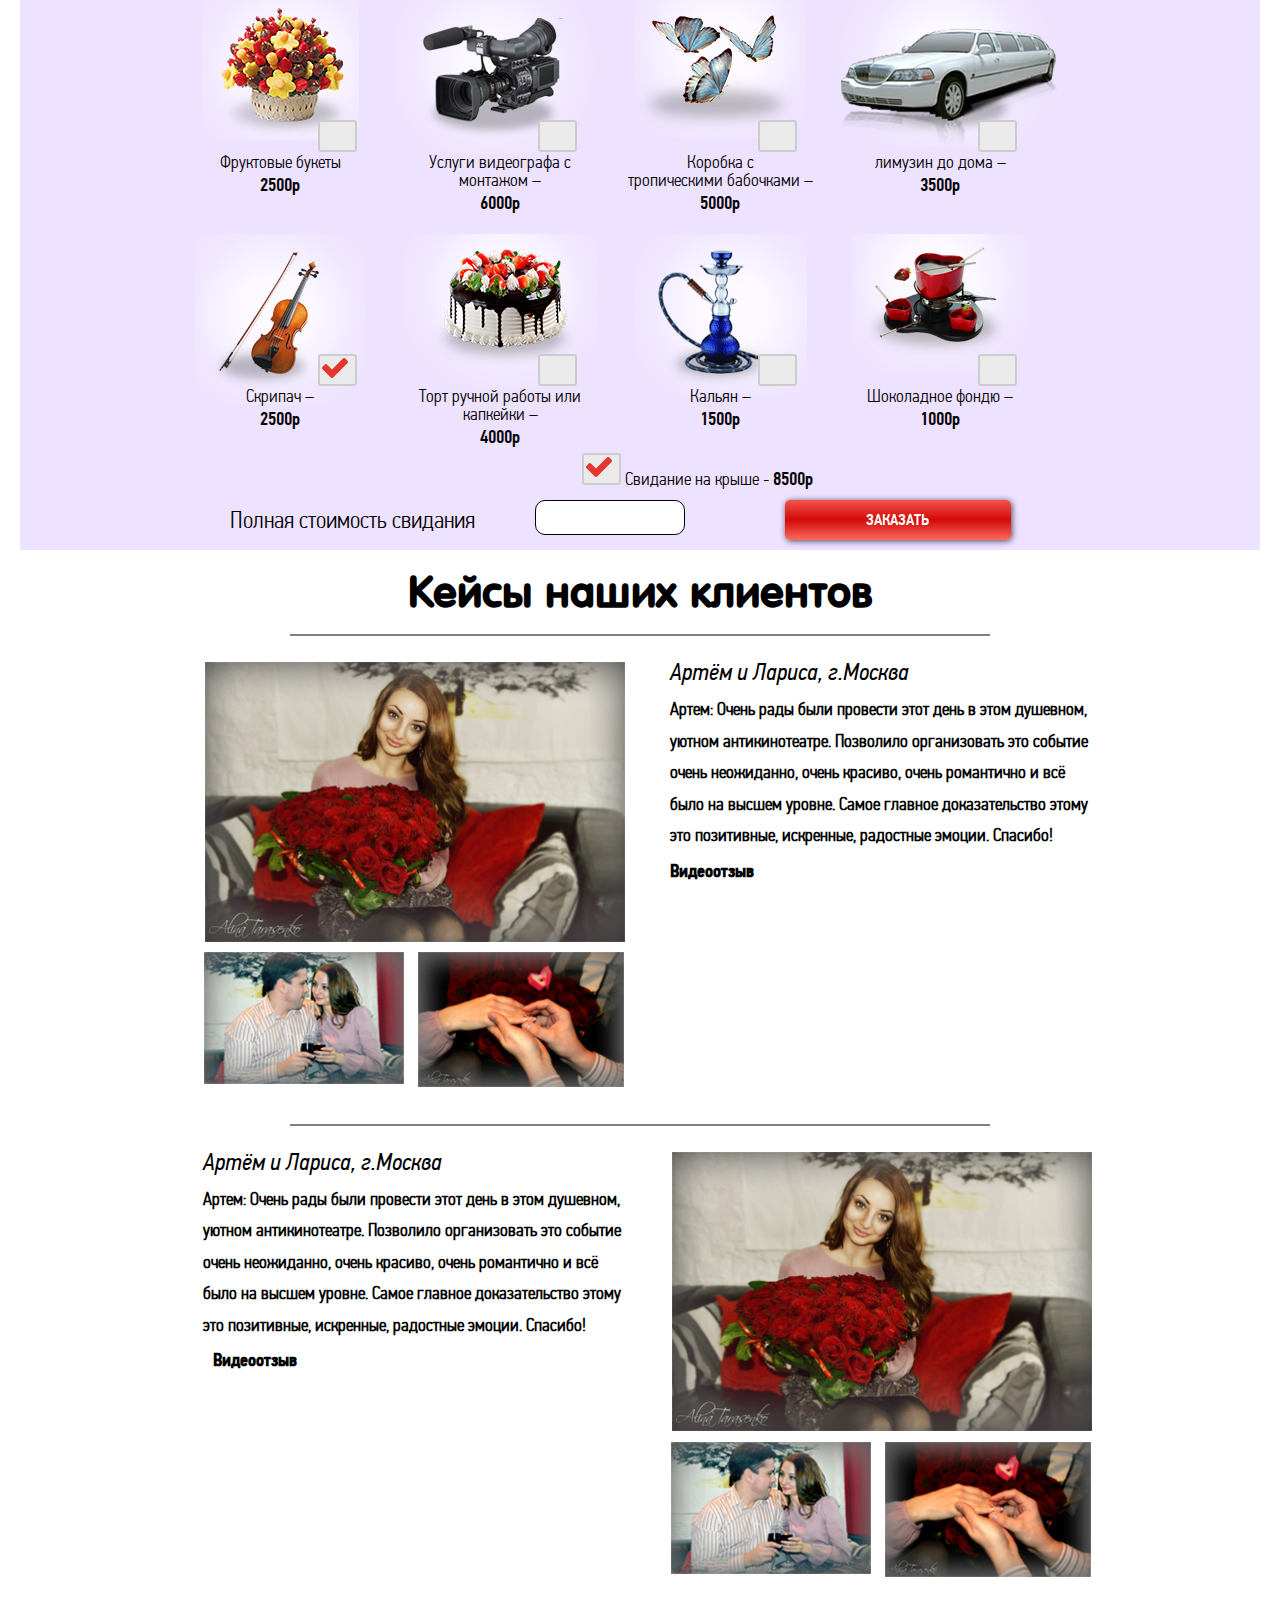
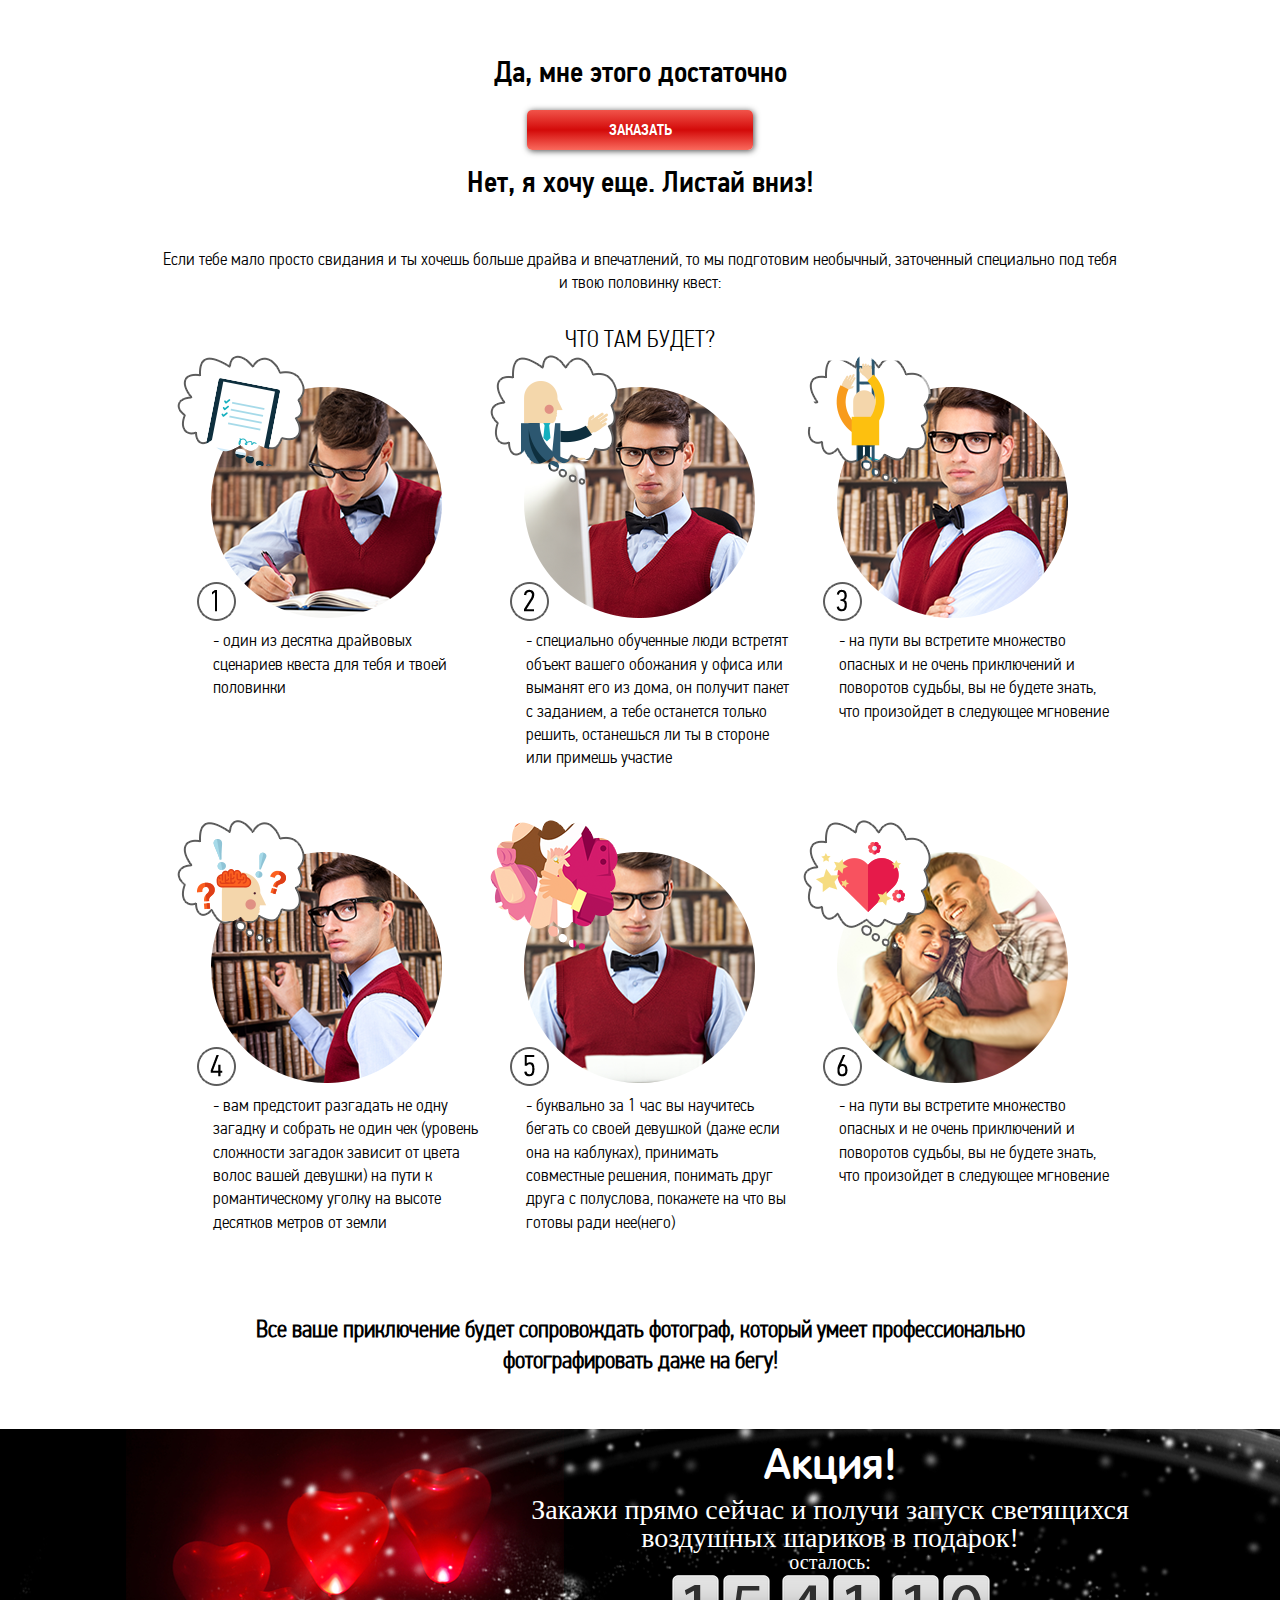
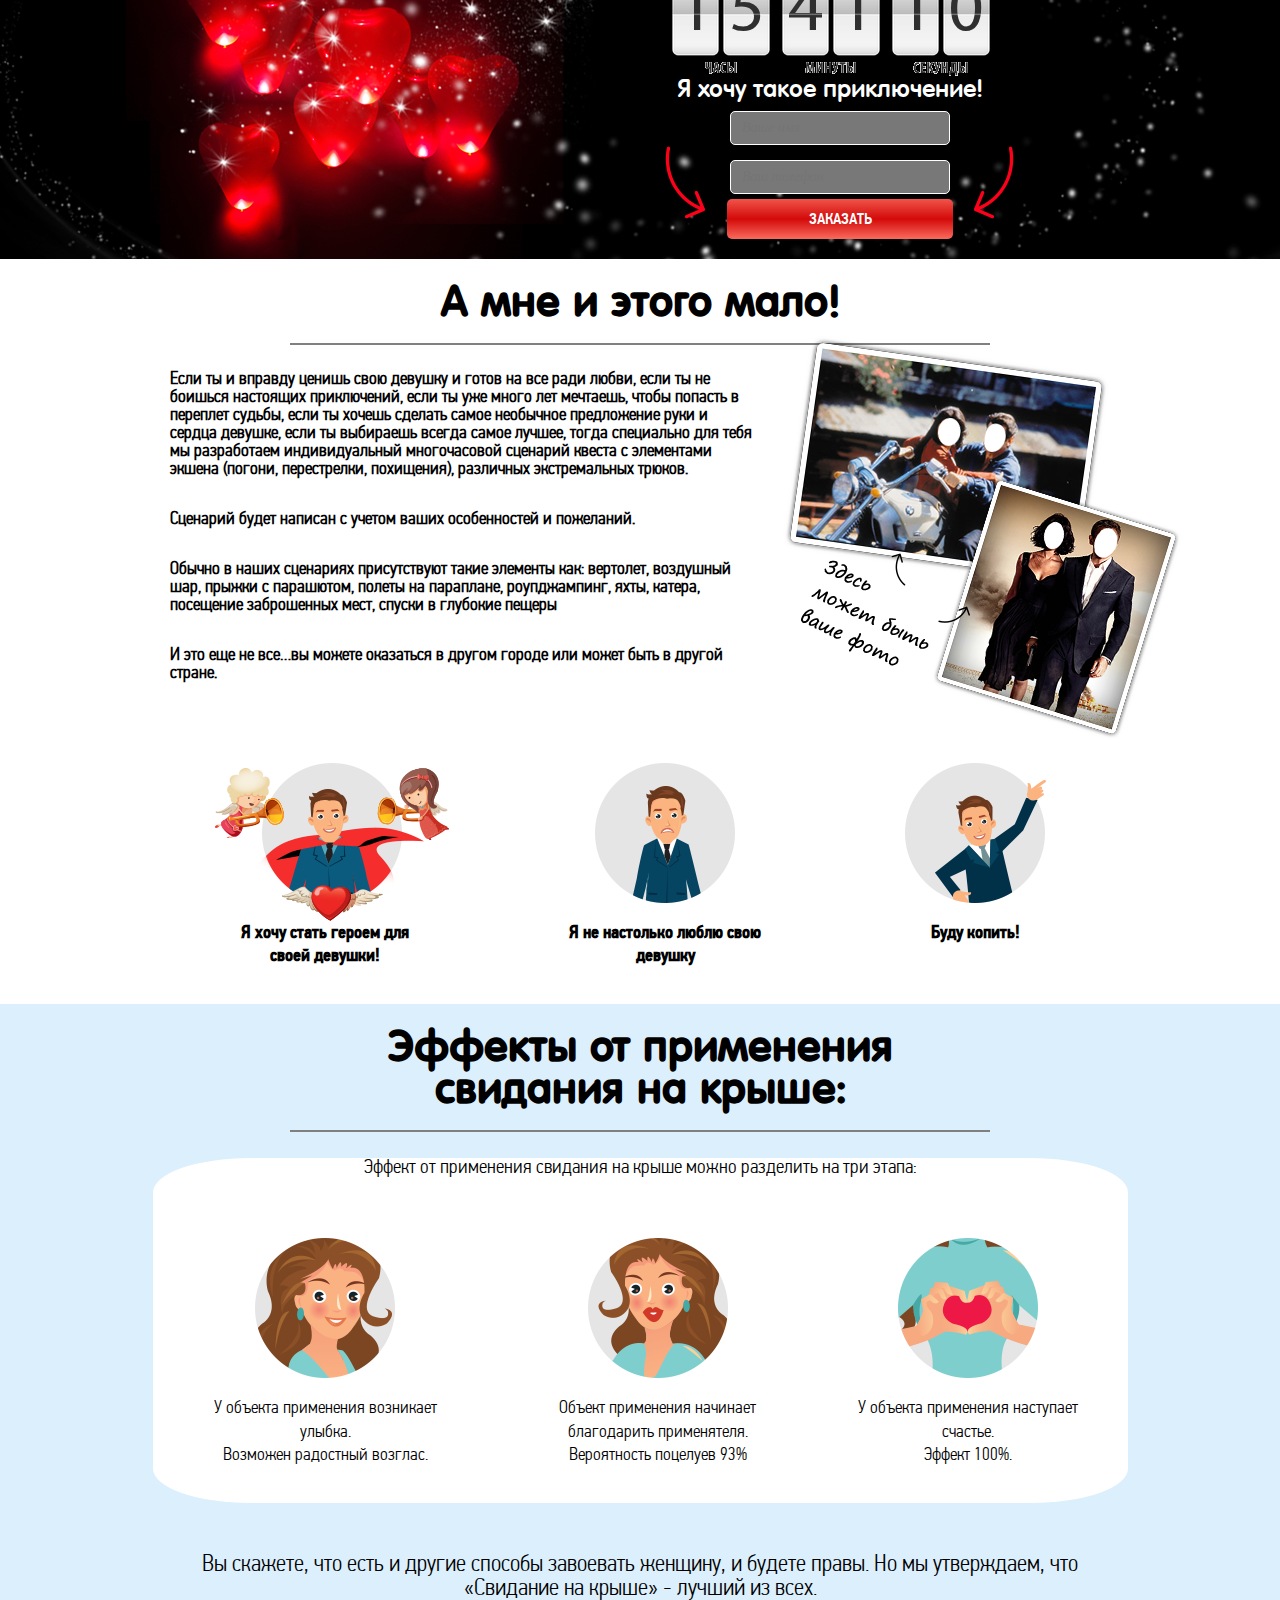
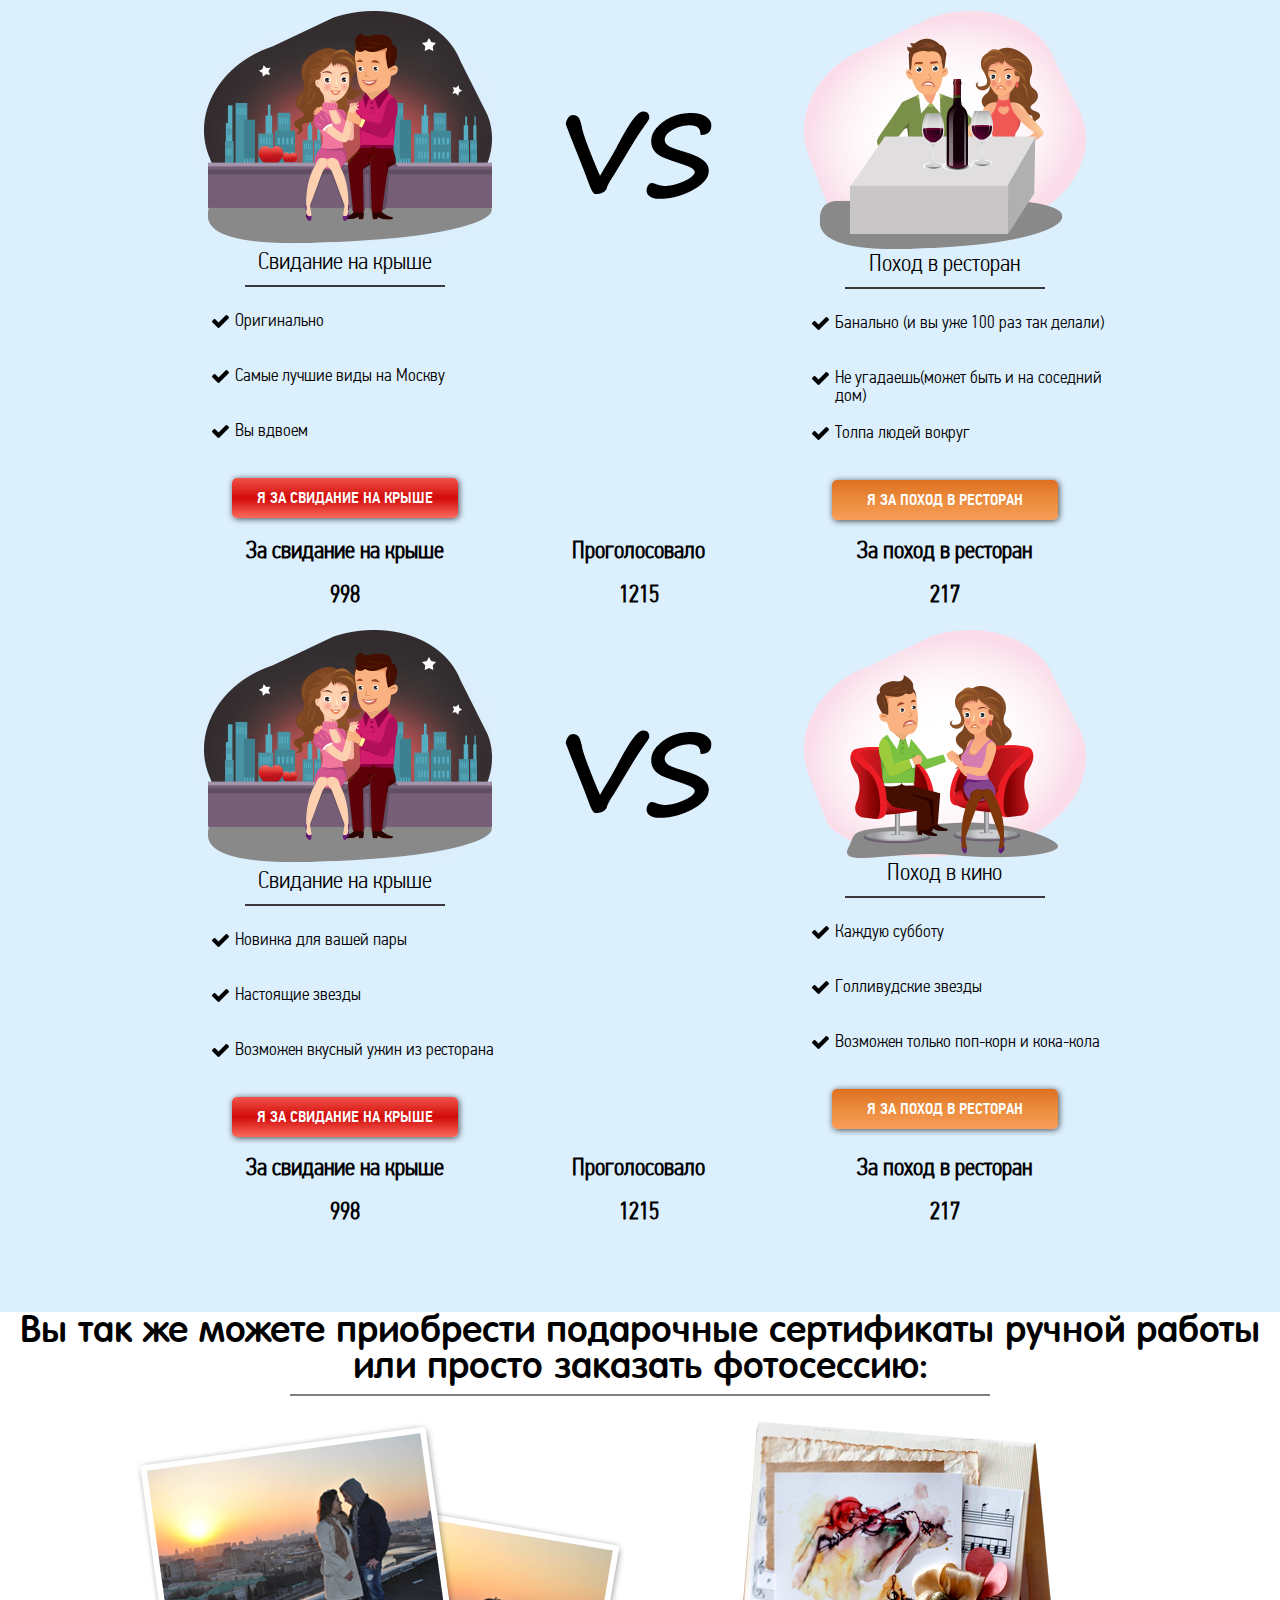
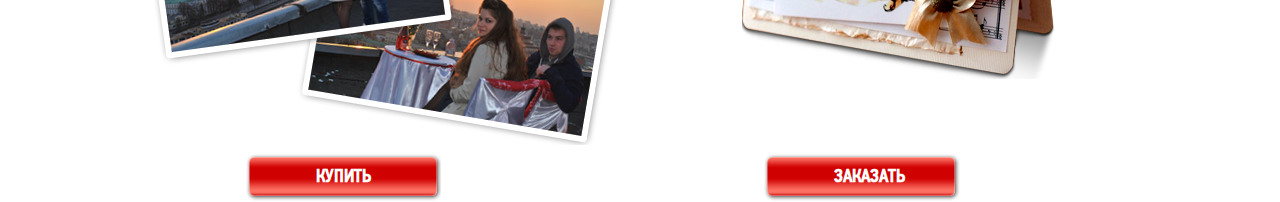
==== commit 05362bc4: "Update index.html" ====
--- a/index.html
+++ b/index.html
@@ -3,7 +3,7 @@
 <head>
 	<meta charset="UTF-8">
 	<title>Layout page</title>
-	<meta name="viewport" content ="width=device-width, initial-scale=1">">
+	<meta name="viewport" content ="width=device-width, initial-scale=1">
 	<link rel="stylesheet" href="css/fonts.css" />
 	<link rel="stylesheet" href="css/jquery-ui.structure.min.css" />
 	<link rel="stylesheet" href="css/jquery-ui.theme.min.css" />
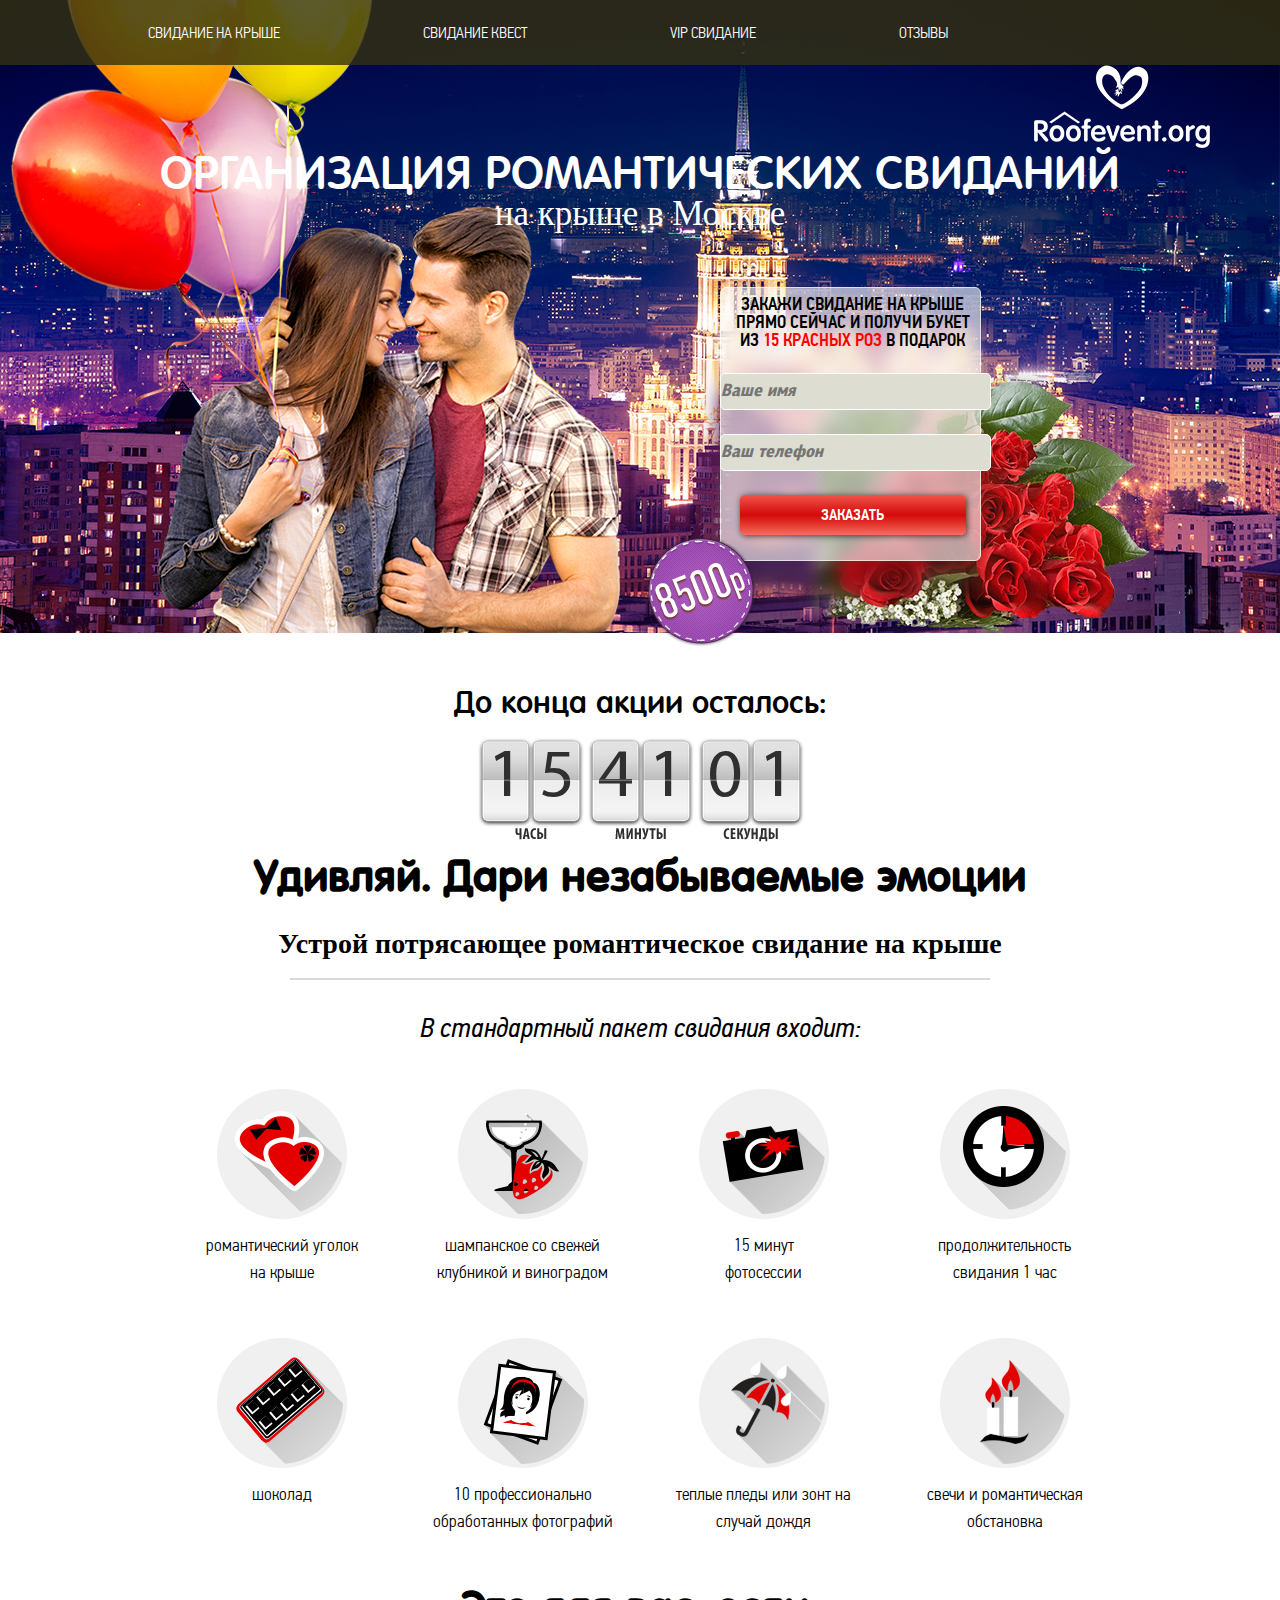
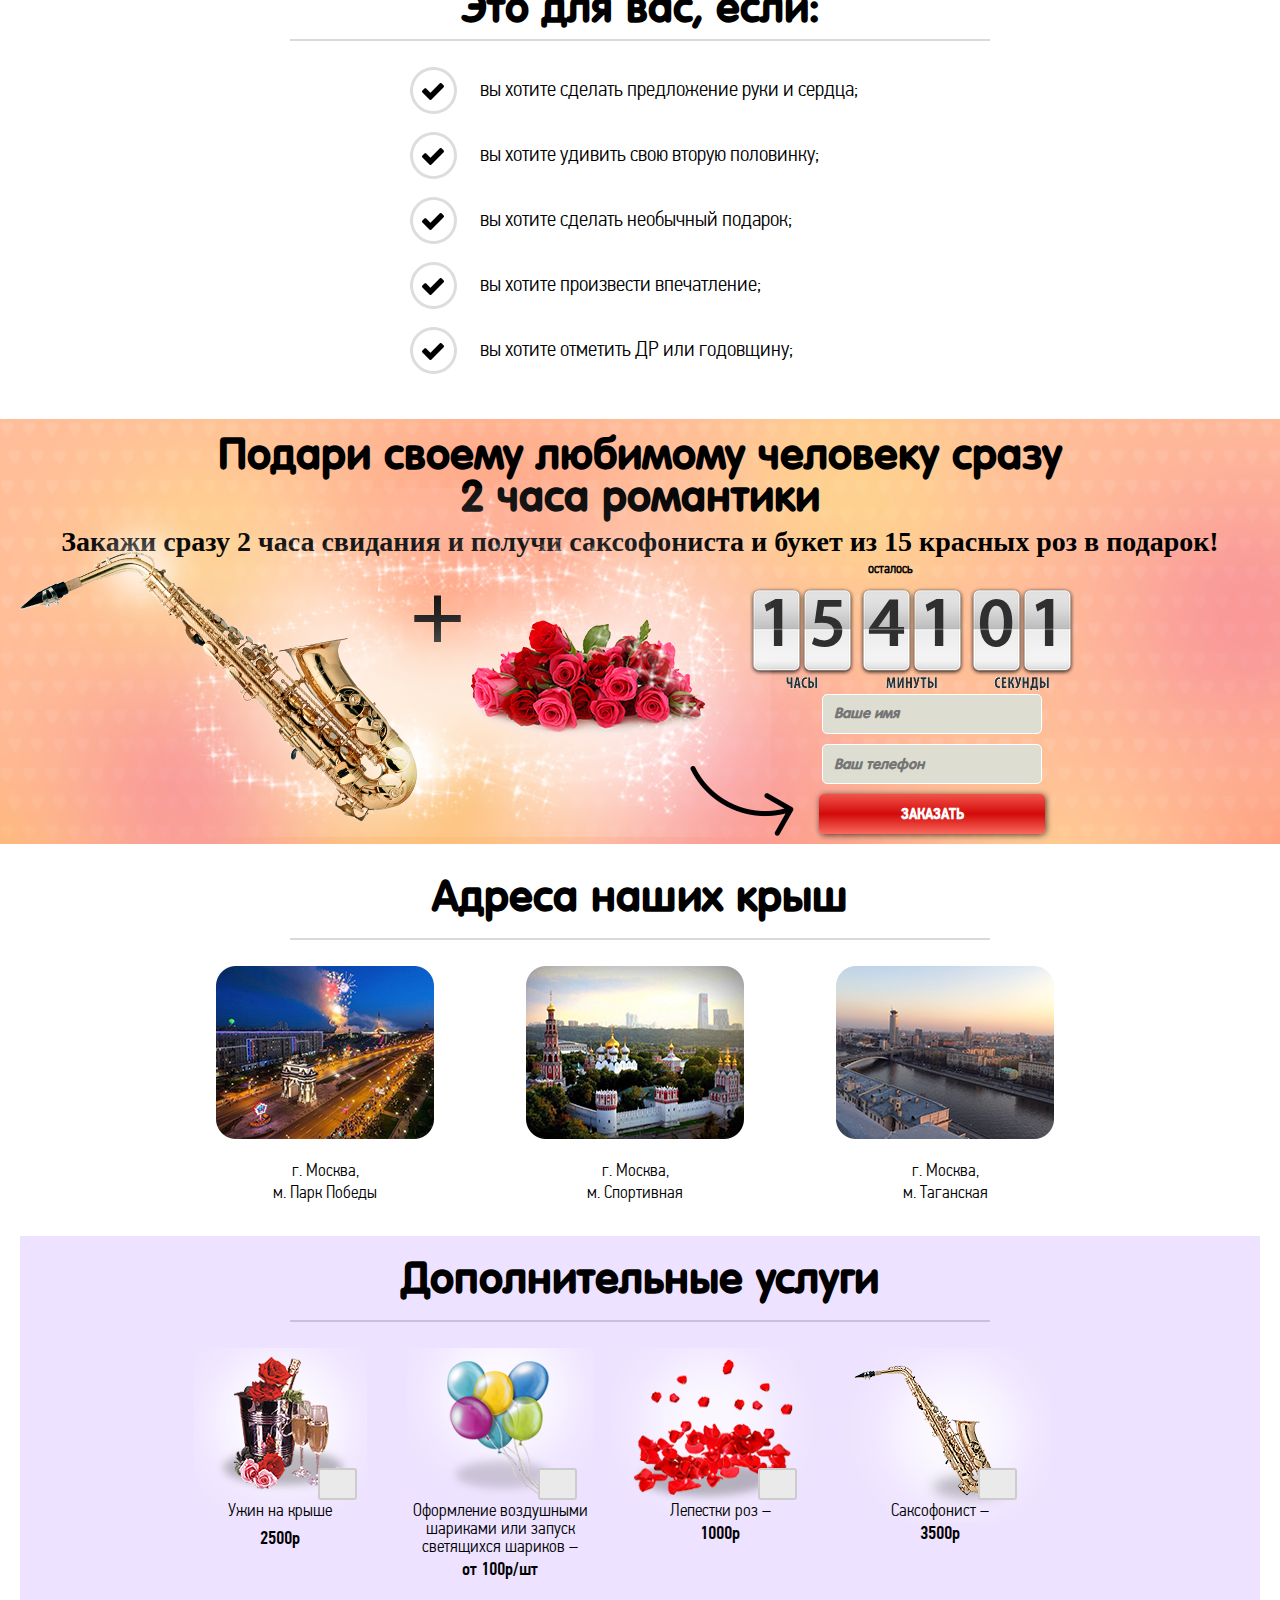
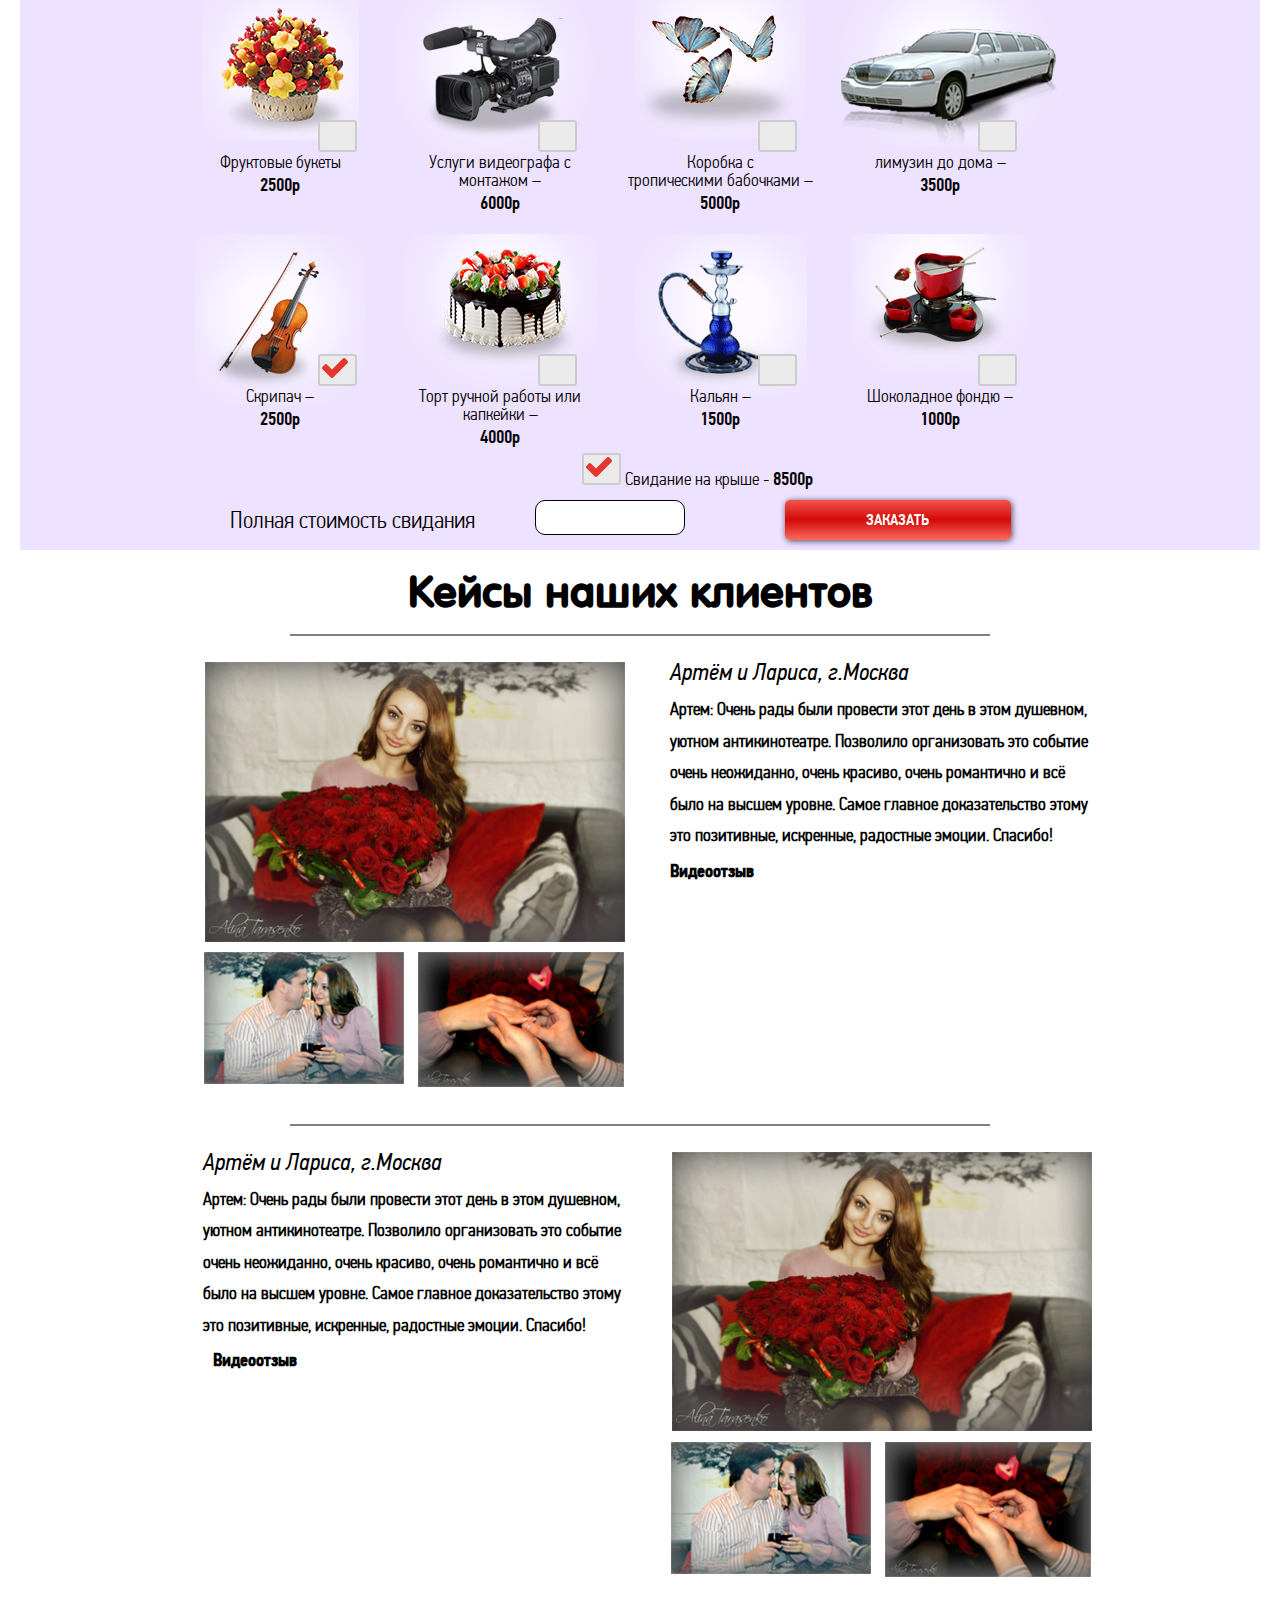
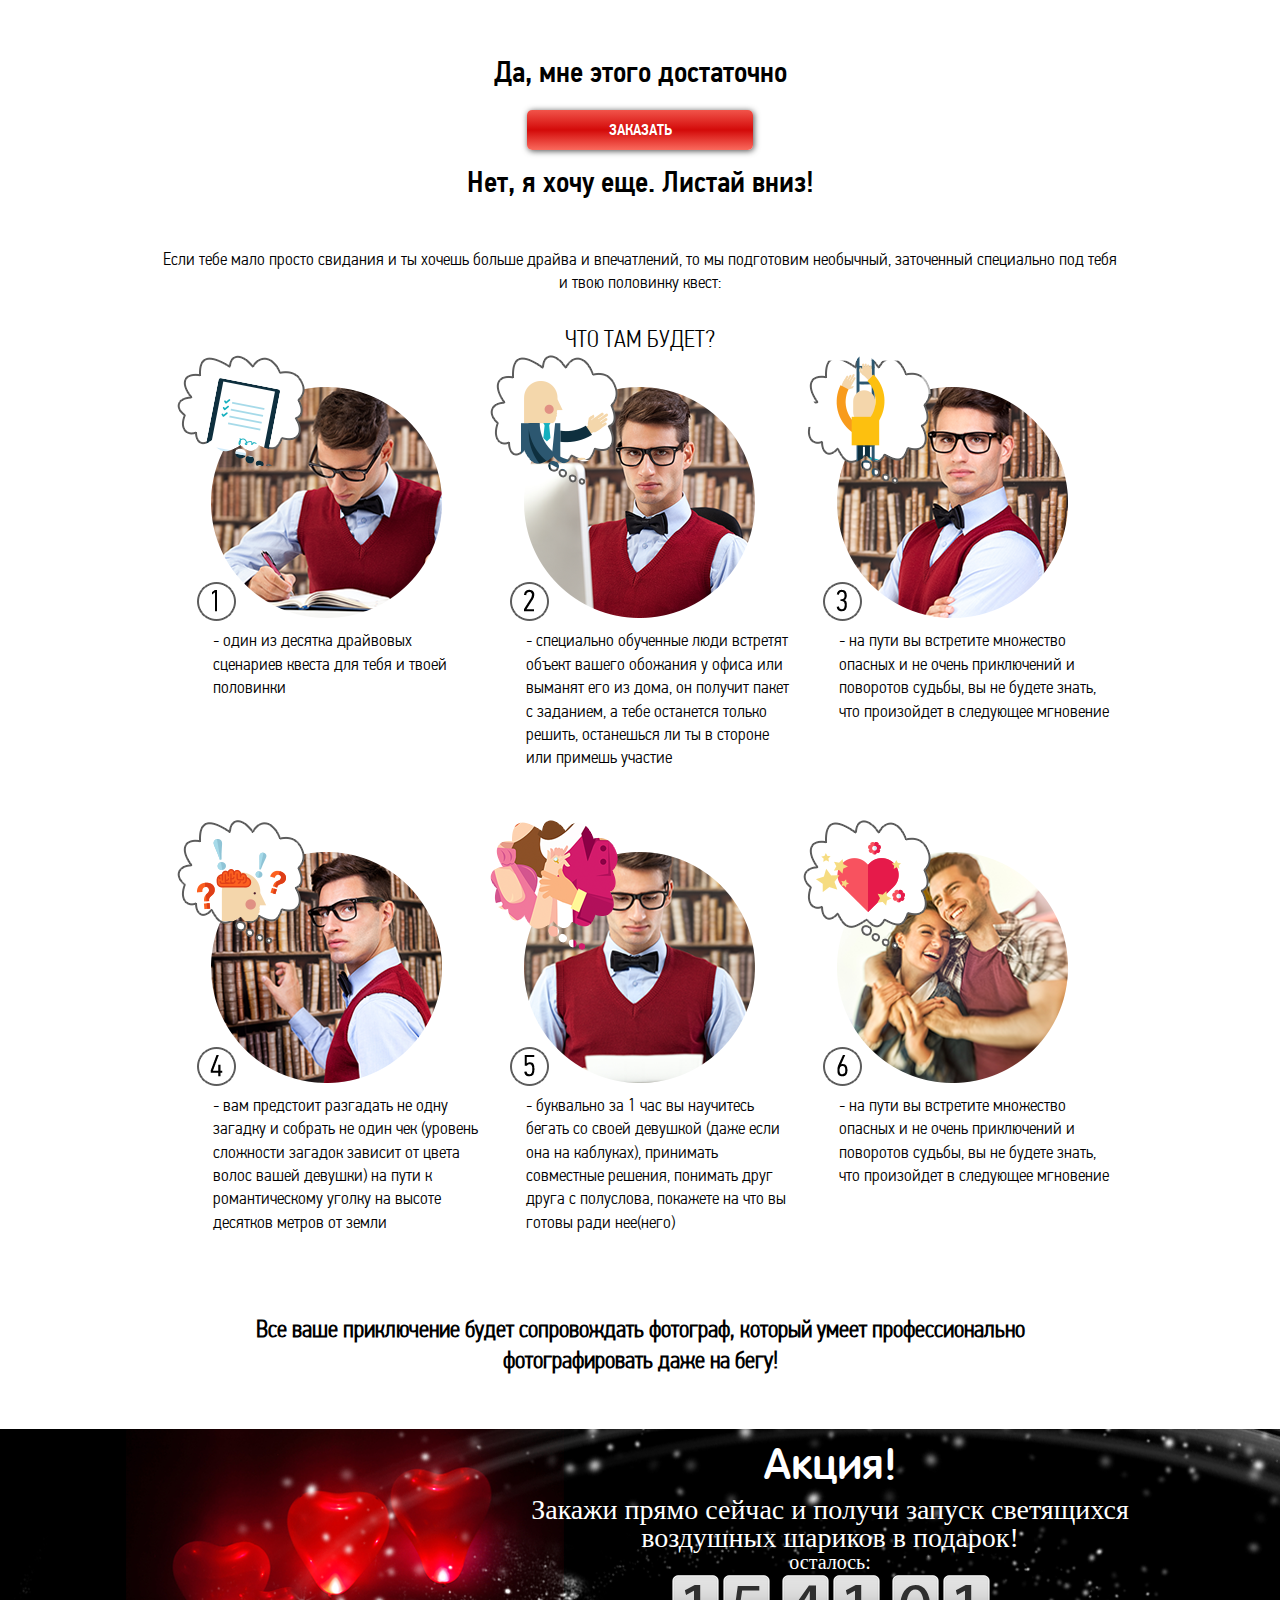
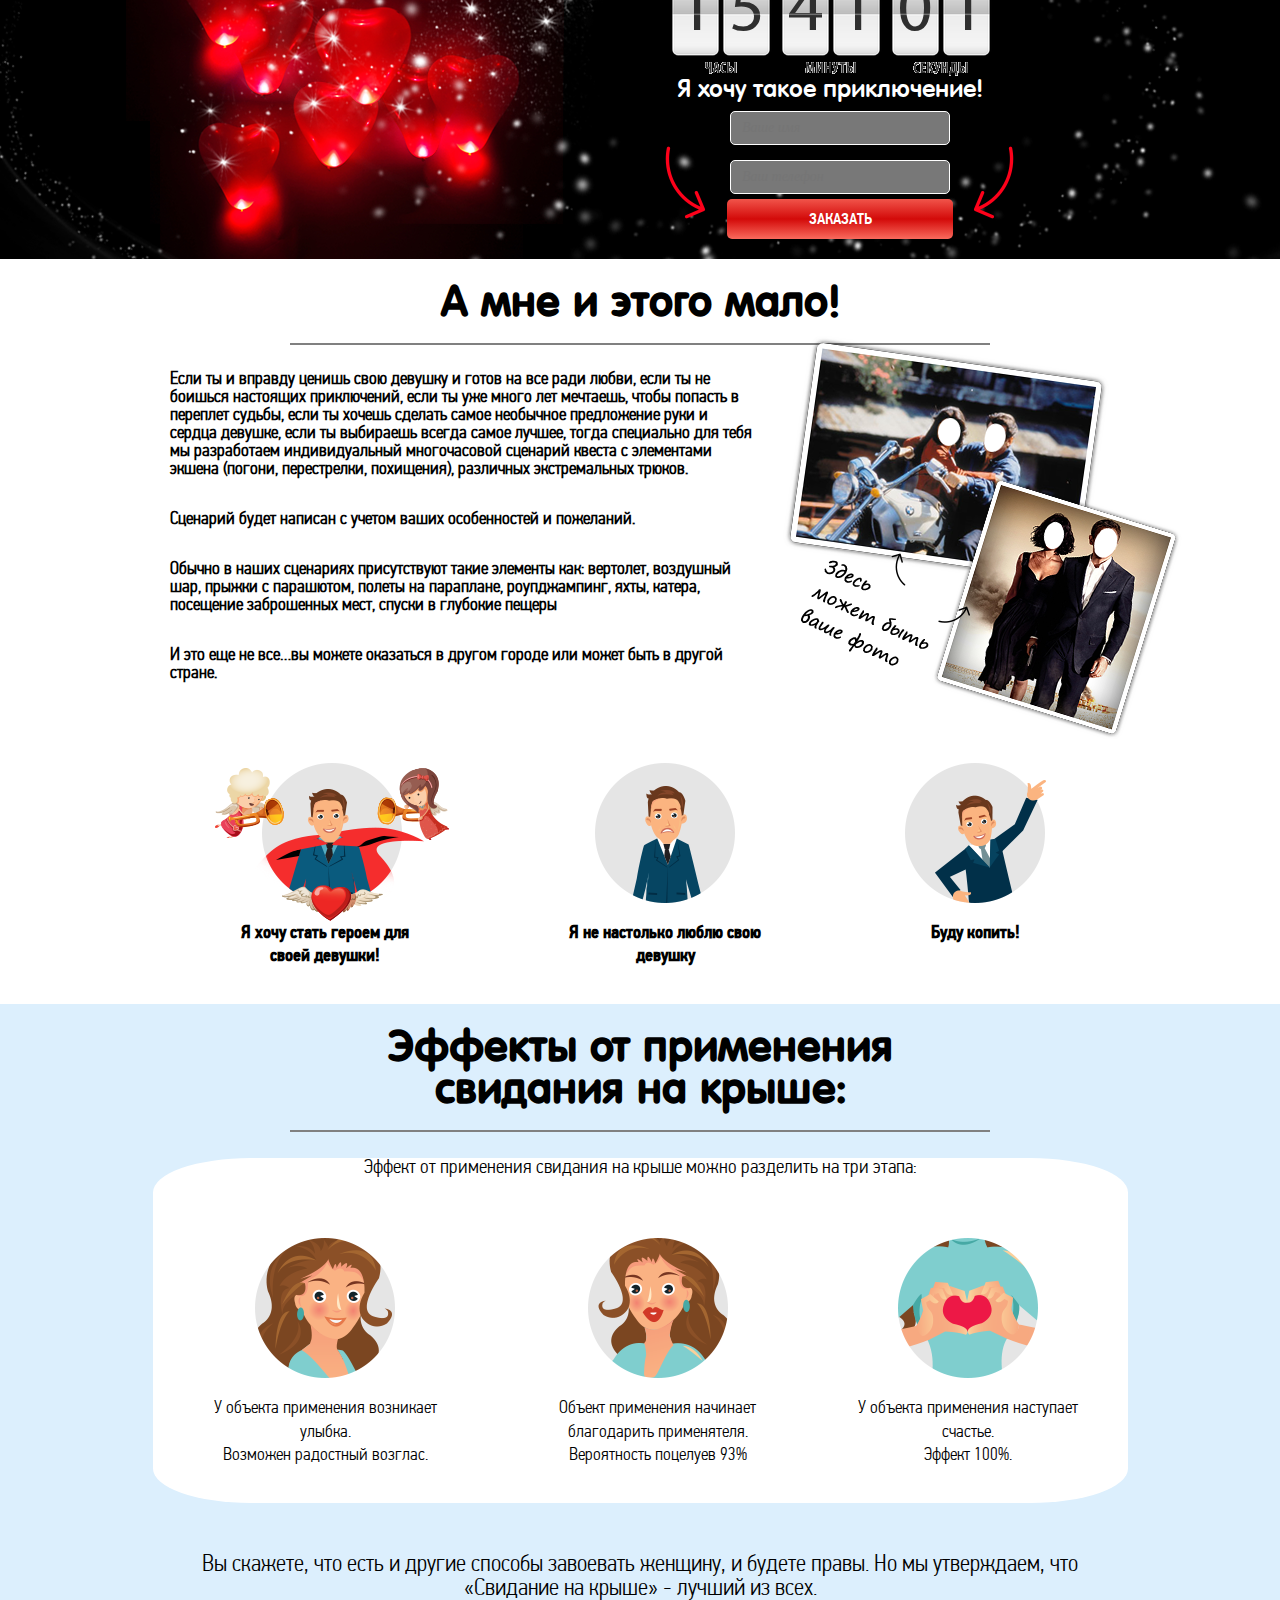
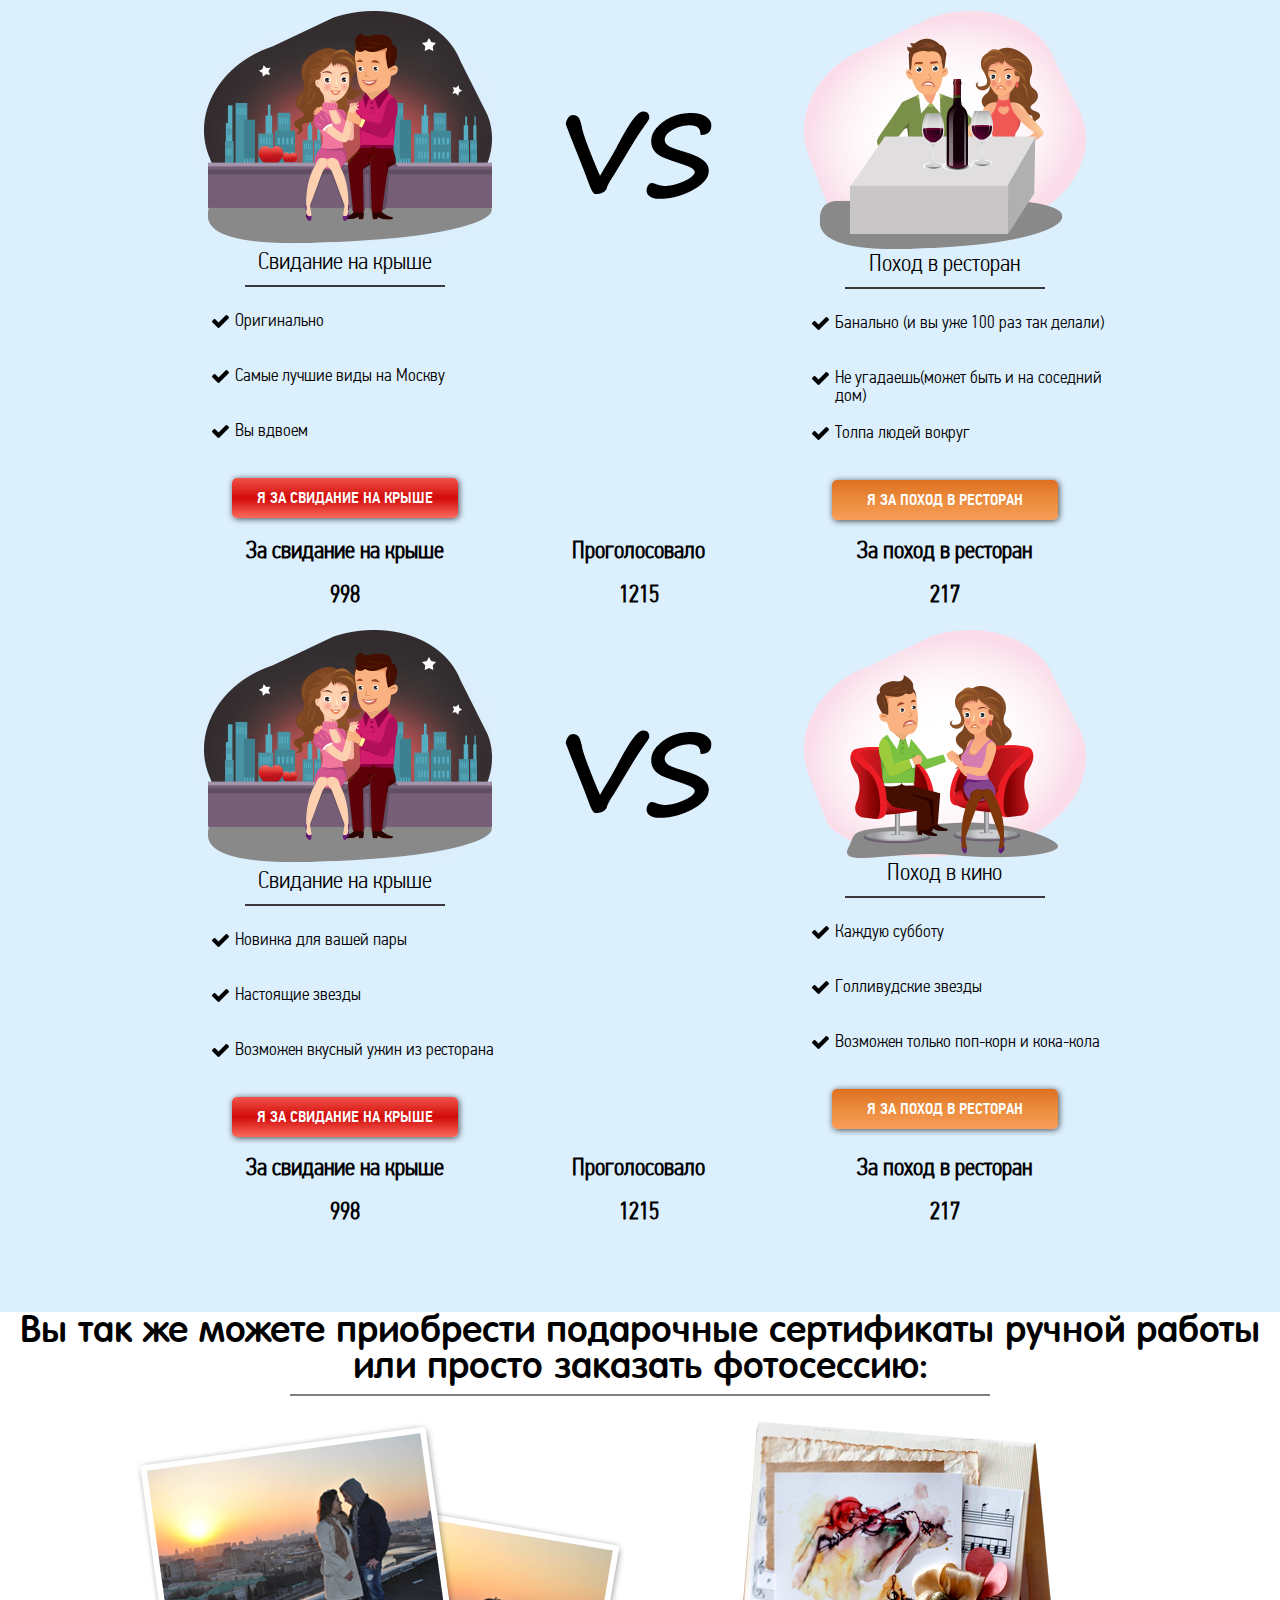
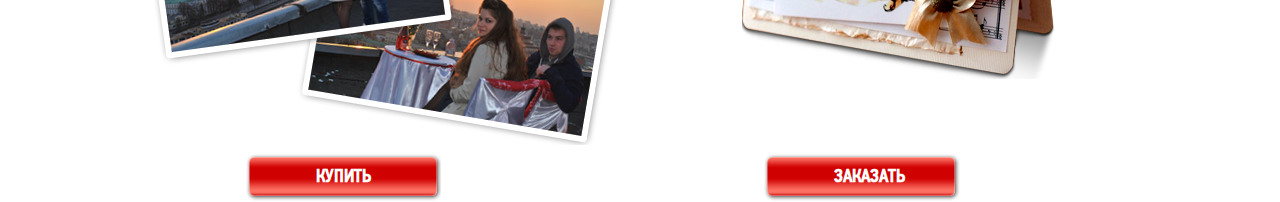
==== commit 6ee75bf9: "one comit" ====
--- a/index.html
+++ b/index.html
@@ -175,7 +175,6 @@
 					<div class="picture-saks2">
 						<img src="images11/flowers2.png" alt=""> 	
 					</div>
-
 					<div class="clock2">
 						<p>осталось
 						</p>
